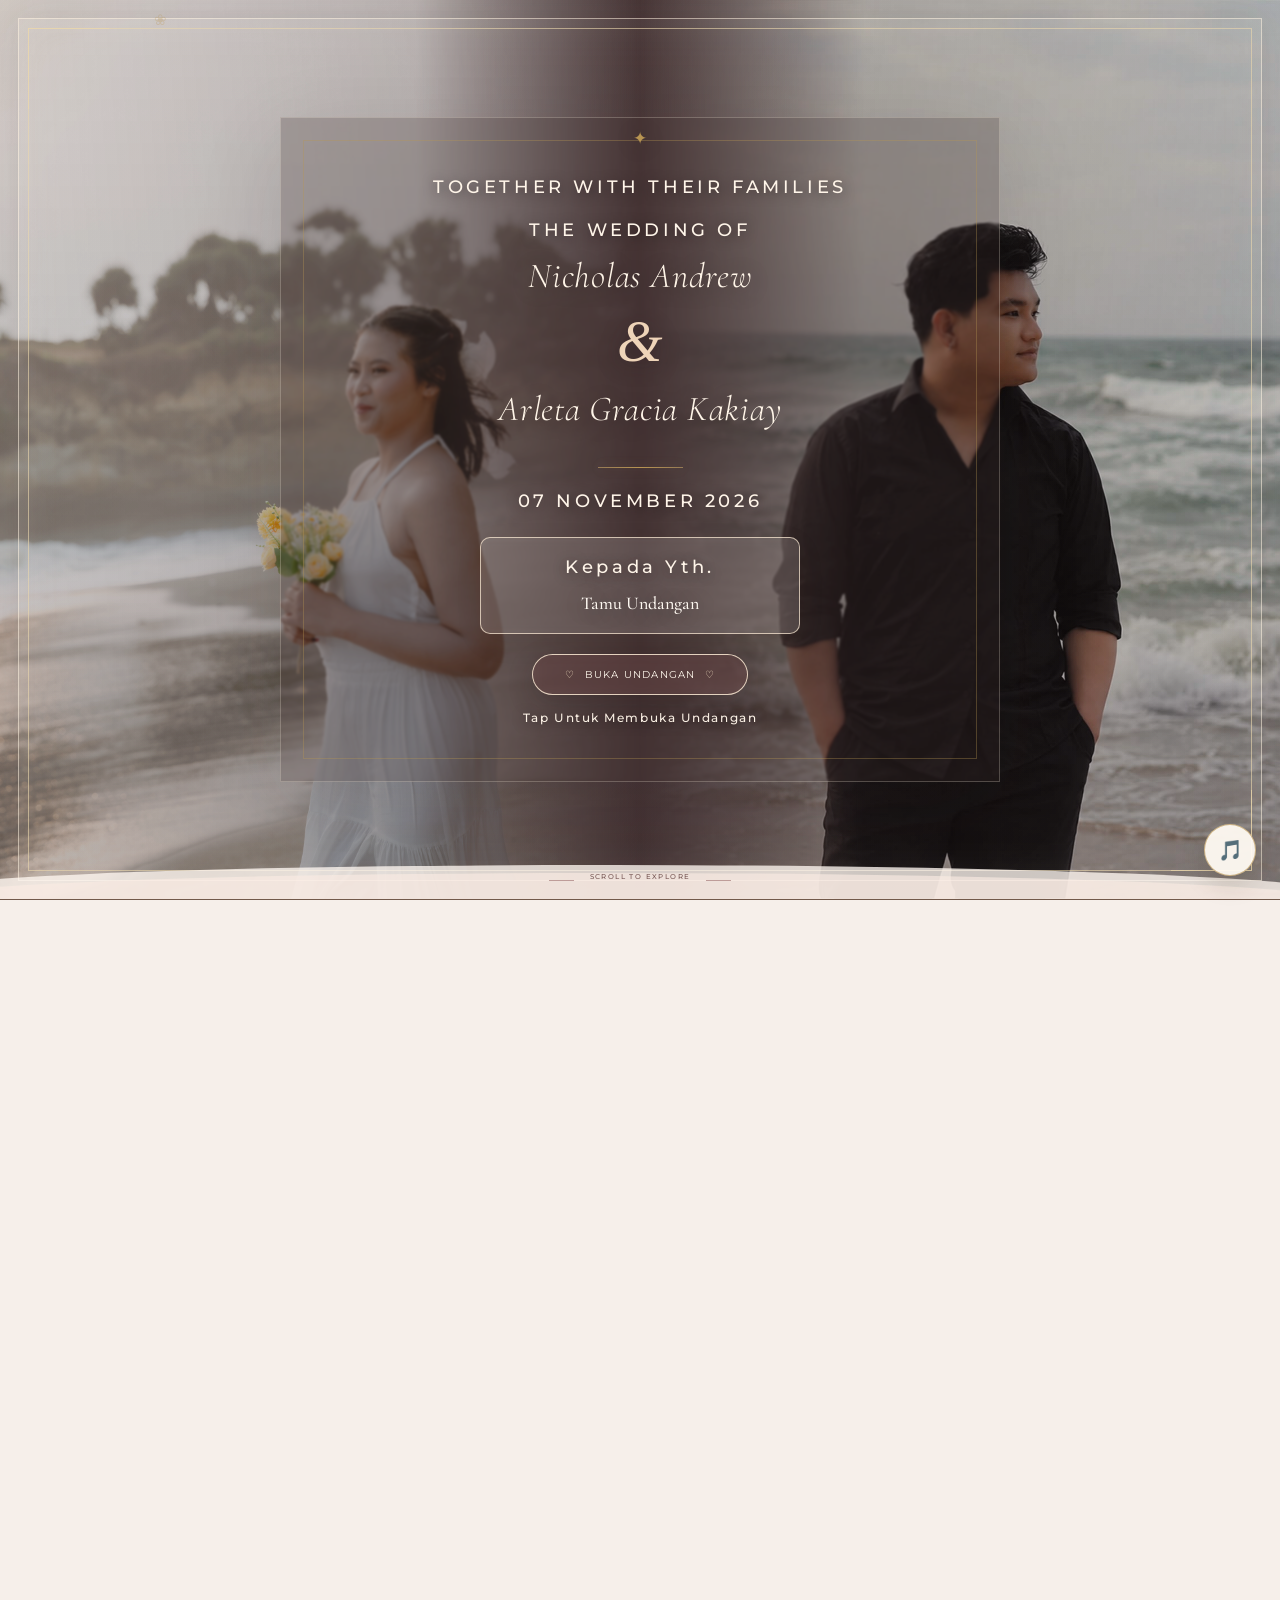
==== index.html @ da1cd1b3 "Extend mobile cover card and refresh cover assets" ====
<!DOCTYPE html>
<html lang="id">

<head>
    <meta charset="UTF-8">
    <meta name="viewport" content="width=device-width, initial-scale=1.0">

    <title>Andrew & Arletta | Wedding Invitation</title>

    <link rel="preconnect" href="https://fonts.googleapis.com">
    <link rel="preconnect" href="https://fonts.gstatic.com" crossorigin>

    <link
        href="https://fonts.googleapis.com/css2?family=Cormorant+Garamond:ital,wght@0,400;0,500;0,600;1,400;1,500&family=Montserrat:wght@400;500;600&display=swap"
        rel="stylesheet"
    >

    <link rel="stylesheet" href="style.css?v=cover-fix-20261021">
</head>

<body class="scroll-locked">

    <!-- ==================================================
     🌸 GLOBAL FALLING PETALS
================================================== -->

<div class="petal-layer" aria-hidden="true">

    <span class="falling-petal petal-1">❀</span>
    <span class="falling-petal petal-2">✿</span>
    <span class="falling-petal petal-3">❀</span>
    <span class="falling-petal petal-4">✿</span>
    <span class="falling-petal petal-5">❀</span>
    <span class="falling-petal petal-6">✿</span>
    <span class="falling-petal petal-7">❀</span>
    <span class="falling-petal petal-8">✿</span>

</div>

<!-- ==================================================
     BACKGROUND MUSIC
================================================== -->

<audio
    id="backgroundMusic"
    loop
    preload="auto"
>
    <source
        src="assets/music/Christina Perri - A Thousand Years (PianoCello Cover).mp3"
        type="audio/mpeg"
    >
</audio>

<button
    id="musicButton"
    class="music-button"
    type="button"
    onclick="toggleMusic()"
>
    🎵
</button>


<!-- ==================================================
     COVER / OPENING
================================================== -->

<section class="cover" id="cover">

       <img
        src="assets/images/foto3.jpeg?v=cover-fix-20261021"
        class="cover-photo cover-photo-groom"
        alt=""
    >
    <img
        src="assets/images/foto2.jpeg"
        class="cover-photo cover-photo-bride"
        alt=""
    >

    <div class="cover-glow glow-1"></div>
    <div class="cover-glow glow-2"></div>

    <div class="floating-flower flower-1">✿</div>
    <div class="floating-flower flower-2">❀</div>
    <div class="floating-flower flower-3">✿</div>
    <div class="floating-flower flower-4">❀</div>
    <div class="floating-flower flower-5">✿</div>
    <div class="floating-flower flower-6">❀</div>

    <div class="petal petal-1">❀</div>
    <div class="petal petal-2">✿</div>
    <div class="petal petal-3">❀</div>
    <div class="petal petal-4">✿</div>
    <div class="petal petal-5">❀</div>
    <div class="petal petal-6">✿</div>

    <div class="gold-frame"></div>

    <div class="cover-content">

        <p class="cover-opening">
            TOGETHER WITH THEIR FAMILIES
        </p>

        <p class="small-title">
            THE WEDDING OF
        </p>

        <h1 class="cover-names">
            <span>Nicholas Andrew</span>
            <span class="ampersand">&</span>
            <span>Arleta Gracia Kakiay</span>
        </h1>

        <div class="gold-line"></div>

        <p class="cover-date">
            07 NOVEMBER 2026
        </p>

        <div class="cover-flower">
            ❀
        </div>

        <div class="guest-box">

            <p class="guest-label">
                Kepada Yth.
            </p>

            <p
                class="guest-name"
                id="guestName"
            >
                Tamu Undangan
            </p>

        </div>

        <button
            id="openInvitationButton"
            class="open-button"
            type="button"
            onclick="openInvitation()"
        >
            <span>♡</span>
            BUKA UNDANGAN
            <span>♡</span>
        </button>

        <p class="cover-hint">
            Tap untuk membuka undangan
        </p>

    </div>

    <div class="cover-bottom">
        <span></span>
        <small>SCROLL TO EXPLORE</small>
        <span></span>
    </div>

</section>


<!-- ==================================================
     BRIDE & GROOM
================================================== -->
<!-- ==================================================
     🌸 FLORAL DECORATION — PAGE 2
================================================== -->
<section
    class="couple-section floral-background-page"
    id="couple"
>

    <!-- BACKGROUND FLORAL YANG SAMA DENGAN COVER -->
   <img
    src="assets/flowers/botanical-frame.png"
    class="page-botanical-frame"
    alt=""
>

    <!-- ISI HALAMAN 2 -->
    <div class="couple-container">

        <!-- isi halaman 2 kamu tetap di sini -->

 <div class="couple-container">

        <p class="section-label">
            THE WEDDING
        </p>

        <h2 class="section-title">
            Andrew <span>&</span> Arletta
        </h2>

        <p class="section-description">
            Colossians 3:14 (NLT) 
            "Above all, clothe yourselves with love, which binds us all together in perfect harmony."
        </p>

        </div>

        <!-- GROOM -->

        <div class="couple-card couple-card-groom">

            <div class="photo-frame">

                <img
                    src="assets/images/foto3.jpeg"
                    alt="Andrew"
                >

            </div>

            <p class="couple-role">
                THE GROOM
            </p>

            <h3>
                Nicholas Andrew
            </h3>

            <p class="parents">
                Putra dari<br>
                Bpk. Suryanta &<br>
                Ibu. Linda Tanuwijaya
            </p>

            <!-- ANDREW -->
<a
    href="https://instagram.com/nicholasandrew12"
    target="_blank"
    rel="noopener noreferrer"
    class="instagram-name"
>
    @nicholasandrew12
</a>           

        </div>


        <div class="couple-divider">
            <span>♡</span>
        </div>


        <!-- BRIDE -->

        <div class="couple-card couple-card-groom">

            <div class="photo-frame">

                <img
                    src="assets/images/foto2.jpeg"
                    alt="Arletta"
                >

            </div>

            <p class="couple-role">
                THE BRIDE
            </p>

            <h3>
                Arletta Gracia.K
            </h3>

            <p class="parents">
                Putri dari<br>
                Bpk. Alfred Delvis Kakiay (Alm) &<br>
                Ibu. Debora Tri rumanti
            </p>

            <!-- ARLETTA -->
<a
    href="https://instagram.com/04.112"
    target="_blank"
    rel="noopener noreferrer"
    class="instagram-name"
>
    @04.122
</a>

        </div>


        <div class="love-quote">

            <p>
                "Two hearts, one journey,
                one beautiful forever."
            </p>

        </div>

    </div>

</section>


<!-- ==================================================
     SAVE THE DATE
================================================== -->

<section
    class="save-date"
    id="save-date"
>

<img
    src="assets/flowers/botanical-frame.png"
    class="page3-botanical-frame"
    alt=""
>

    <div class="save-date-container">

        <p class="section-label">
            SAVE THE DATE
        </p>

        <h2>
            Our Special Day
        </h2>

        <p class="save-date-text">
            We invite you to celebrate
            our love and happiness with us.
        </p>

        <div class="wedding-date">

            <span class="date-day">
                07
            </span>

            <span class="date-month">
                NOVEMBER
            </span>

            <span class="date-year">
                2026
            </span>

        </div>


        <!-- COUNTDOWN -->

        <div class="countdown">

            <div class="countdown-box">
                <span id="days">00</span>
                <small>DAYS</small>
            </div>

            <div class="countdown-box">
                <span id="hours">00</span>
                <small>HOURS</small>
            </div>

            <div class="countdown-box">
                <span id="minutes">00</span>
                <small>MINUTES</small>
            </div>

            <div class="countdown-box">
                <span id="seconds">00</span>
                <small>SECONDS</small>
            </div>

        </div>

        <div class="save-date-decoration">
            ✦
        </div>

    </div>

</section>


<!-- ==================================================
     WEDDING EVENT
================================================== -->

<section
    class="event-section"
    id="event"
>

<img
    src="assets/flowers/botanical-frame.png"
    class="page4-botanical-frame"
    alt=""
>

    <div class="event-container">

        <p class="section-label">
            WEDDING EVENT
        </p>

        <h2 class="section-title">
            Join Us
        </h2>

        <p class="event-description">
            Dengan penuh sukacita, kami mengundang
            Anda untuk hadir dan merayakan
            hari bahagia kami.
        </p>


        <!-- PEMBERKATAN -->

        <div class="event-card">

            <div class="event-icon">
                ♡
            </div>

            <p class="event-type">
                HOLY MATRIMONY
            </p>

            <h3>
                Pemberkatan
            </h3>

            <div class="event-line"></div>

            <p class="event-date">
                Sabtu, 07 November 2026
            </p>

            <p class="event-time">
                15.00 WIB
            </p>

            <p class="event-place">
                <strong>
                    [Graha Adhya Wicaksana]
                </strong>
                     <br>
                Jl. Jati Raya Tim. No.1 2, RT.6/RW.1, Pd. Labu, Kec. Cilandak, Kota Jakarta Selatan, Daerah Khusus Ibukota Jakarta 12450
            </br>
            </p>

            <a
                href="https://maps.app.goo.gl/Jn93t9CjWUQgMUGN8"
                target="_blank"
                rel="noopener noreferrer"
                class="maps-button"
            >
                📍 LIHAT LOKASI
            </a>

        </div>


        <div class="event-divider">
            <span>✦</span>
        </div>


        <!-- RESEPSI -->

        <div class="event-card">

            <div class="event-icon">
                ♡
            </div>

            <p class="event-type">
                WEDDING RECEPTION
            </p>

            <h3>
                Resepsi
            </h3>

            <div class="event-line"></div>

            <p class="event-date">
                Sabtu, 07 November 2026
            </p>

            <p class="event-time">
                19.00 WIB
            </p>

            <p class="event-place">
                <strong>
                     [Graha Adhya Wicaksana]
                </strong>
                <br>
                Jl. Jati Raya Tim. No.1 2, RT.6/RW.1, Pd. Labu, Kec. Cilandak, Kota Jakarta Selatan, Daerah Khusus Ibukota Jakarta 12450
            </p>

            <a
                href="https://maps.app.goo.gl/Jn93t9CjWUQgMUGN8"
                target="_blank"
                rel="noopener noreferrer"
                class="maps-button"
            >
                📍 LIHAT LOKASI
            </a>

        </div>


        <div class="event-note">

            <p>
                Mohon hadir tepat waktu
                dan menjadi bagian dari
                sukacita kami.
            </p>

        </div>

    </div>

</section>


<!-- ==================================================
     GALLERY
================================================== -->

<section
    class="gallery-section"
    id="gallery"
>

<img
    src="assets/flowers/botanical-frame.png"
    class="page5-botanical-frame"
    alt=""
>

    <div class="gallery-container">

        <p class="section-label">
            OUR GALLERY
        </p>

        <h2 class="section-title">
            Our Moments
        </h2>

        <p class="gallery-description">
            A collection of moments and memories
            that we will cherish forever.
        </p>


        <div class="gallery-grid">

            <div class="gallery-item gallery-large">

                <img
                    src="assets/images/foto1.jpeg"
                    alt="Foto Andrew dan Arletta 1"
                    onclick="openGallery(this)"
                >

            </div>


            <div class="gallery-item">

                <img
                    src="assets/images/foto2.jpeg"
                    alt="Foto Andrew dan Arletta 2"
                    onclick="openGallery(this)"
                >

            </div>


            <div class="gallery-item">

                <img
                    src="assets/images/foto3.jpeg"
                    alt="Foto Andrew dan Arletta 3"
                    onclick="openGallery(this)"
                >

            </div>


            <div class="gallery-item gallery-large">

                <img
                    src="assets/images/foto4.jpeg"
                    alt="Foto Andrew dan Arletta 4"
                    onclick="openGallery(this)"
                >

            </div>


            <div class="gallery-item">

                <img
                    src="assets/images/foto5.jpeg"
                    alt="Foto Andrew dan Arletta 5"
                    onclick="openGallery(this)"
                >

            </div>


            <div class="gallery-item">

                <img
                    src="assets/images/foto6.jpeg"
                    alt="Foto Andrew dan Arletta 6"
                    onclick="openGallery(this)"
                >

            </div>

        </div>

    </div>


    <!-- LIGHTBOX -->

    <div
        class="gallery-lightbox"
        id="galleryLightbox"
        onclick="closeGallery()"
    >

        <button
            class="close-gallery"
            type="button"
            onclick="event.stopPropagation(); closeGallery()"
            aria-label="Tutup foto"
        >
            ×
        </button>

        <img
            id="galleryImage"
            src=""
            alt="Wedding Gallery"
        >

    </div>

</section>


<!-- ==================================================
     RSVP
================================================== -->

<section
    class="rsvp-section"
    id="rsvp"
>

<img
    src="assets/flowers/botanical-frame.png"
    class="page7-botanical-frame"
    alt=""
>

    <div class="rsvp-container">

        <p class="section-label">
            RSVP
        </p>

        <h2 class="section-title">
            Will You Join Us?
        </h2>

        <p class="rsvp-description">
            Kehadiran dan doa restu Anda merupakan
            kebahagiaan bagi kami.
        </p>


        <form id="rsvpForm">

            <div class="form-group">

                <label for="guestNameRsvp">
                    NAMA TAMU
                </label>

                <input
                    type="text"
                    id="guestNameRsvp"
                    placeholder="Masukkan nama Anda"
                    required
                >

            </div>


            <div class="form-group">

                <label for="guestPhone">
                    NOMOR WHATSAPP
                </label>

                <input
                    type="tel"
                    id="guestPhone"
                    placeholder="08xxxxxxxxxx"
                    required
                >

            </div>


            <div class="form-group">

                <label>
                    KONFIRMASI KEHADIRAN
                </label>

                <div class="attendance-options">

                    <label class="attendance-option">

                        <input
                            type="radio"
                            name="attendance"
                            value="Hadir"
                            required
                        >

                        <span>
                            ✓ Ya, saya akan hadir
                        </span>

                    </label>


                    <label class="attendance-option">

                        <input
                            type="radio"
                            name="attendance"
                            value="Tidak Hadir"
                        >

                        <span>
                            × Maaf, saya tidak dapat hadir
                        </span>

                    </label>

                </div>

            </div>


            <div
                class="form-group"
                id="guestCountGroup"
            >

                <label for="guestCount">
                    JUMLAH TAMU
                </label>

                <select id="guestCount">

                    <option value="1">
                        1 Orang
                    </option>

                    <option value="2">
                        2 Orang
                    </option>

                    <option value="3">
                        3 Orang
                    </option>

                    <option value="4">
                        4 Orang
                    </option>

                    <option value="5">5 Orang</option>
                    <option value="6">6 Orang</option>
                    <option value="7">7 Orang</option>
                    <option value="8">8 Orang</option>
                    <option value="9">9 Orang</option>
                    <option value="10">10 Orang</option>
                    <option value="11">11 Orang</option>
                    <option value="12">12 Orang</option>
                    <option value="13">13 Orang</option>
                    <option value="14">14 Orang</option>
                    <option value="15">15 Orang</option>
                    <option value="16">16 Orang</option>
                    <option value="17">17 Orang</option>
                    <option value="18">18 Orang</option>
                    <option value="19">19 Orang</option>
                    <option value="20">20 Orang</option>

                </select>

            </div>


            <button
                type="submit"
                class="rsvp-button"
            >
                KONFIRMASI KEHADIRAN
            </button>

        </form>


        <!-- RSVP SUCCESS -->

        <div
            class="rsvp-success"
            id="rsvpSuccess"
        >

            <div class="success-heart">
                ♡
            </div>

            <h3>
                Terima Kasih
            </h3>

            <p>
                Konfirmasi kehadiran Anda
                telah diterima.
            </p>

            <p
                class="success-name"
                id="successName"
            ></p>


            <!-- QR CODE -->

            <div
                class="qr-area"
                id="qrArea"
            >

                <p class="qr-title">
                    YOUR RSVP QR CODE
                </p>

                <p class="guest-id">
                    GUEST ID:
                    <strong id="guestId">
                        -
                    </strong>
                </p>


                <div class="qr-wrapper">

                    <div id="qrcode"></div>

                </div>


                <button
                    type="button"
                    id="downloadQrButton"
                    onclick="downloadQRCode()"
                >
                    ↓ DOWNLOAD QR CODE
                </button>

                <p class="qr-info">
                    Tunjukkan QR Code ini saat
                    melakukan check-in di hari
                    pernikahan.
                </p>

            </div>

        </div>

    </div>

</section>

<!-- ==================================================
     💝 WEDDING GIFT
================================================== -->

<section
    class="gift-section"
    id="gift"
>

    <img
        src="assets/flowers/botanical-frame.png"
        class="page-gift-botanical-frame"
        alt=""
    >

    <div class="gift-container">

        <p class="section-label">
            WEDDING GIFT
        </p>

        <h2 class="section-title">
            A Little Gift
        </h2>

        <p class="gift-description">
            Kehadiran dan doa restu Anda merupakan
            hadiah terindah bagi kami.
            Namun, apabila Anda ingin memberikan tanda
            kasih, dapat melalui rekening berikut.
        </p>


        <!-- REKENING ARLETA -->

        <div class="bank-card">

            <div class="bank-icon">
                ♡
            </div>

            <p class="bank-label">
                BANK ACCOUNT
            </p>

            <h3>
                BCA
            </h3>

            <p class="account-name">
                Arleta Gracia Kakiay
            </p>

            <p
                class="account-number"
                id="accountNumber2"
            >
                7006780503
            </p>

            <button
                type="button"
                class="copy-account-button"
                onclick="copyAccountNumber('accountNumber2', this)"
            >
                SALIN NO. REKENING
            </button>

        </div>


        <!-- REKENING NICHOLAS ANDREW -->

        <div class="bank-card">

            <div class="bank-icon">
                ♡
            </div>

            <p class="bank-label">
                BANK ACCOUNT
            </p>

            <h3>
                BCA
            </h3>

            <p class="account-name">
                Nicholas Andrew
            </p>

            <p
                class="account-number"
                id="accountNumberNicholas"
            >
                8801628770
            </p>

            <button
                type="button"
                class="copy-account-button"
                onclick="copyAccountNumber('accountNumberNicholas', this)"
            >
                SALIN NO. REKENING
            </button>

        </div>

        <div class="gift-thank-you">

            <span>✦</span>

            <p>
                Thank you for your love,
                prayers, and generosity.
            </p>

            <span>✦</span>

        </div>

    </div>

</section>

<!-- ==================================================
     WEDDING WISHES
================================================== -->

<section
    class="wishes-section"
    id="wishes"
>

<img
    src="assets/flowers/botanical-frame.png"
    class="page8-botanical-frame"
    alt=""
>

    <div class="wishes-container">

        <p class="section-label">
            WEDDING WISHES
        </p>

        <h2 class="section-title">
            Ucapan & Doa
        </h2>

        <p class="wishes-description">
            Berikan ucapan dan doa terbaik
            untuk perjalanan cinta kami.
        </p>


        <!-- FORM UCAPAN -->

        <div class="wishes-form">

            <div class="form-group">

                <label for="wishName">
                    NAMA
                </label>

                <input
                    type="text"
                    id="wishName"
                    placeholder="Nama Anda"
                >

            </div>


            <div class="form-group">

                <label for="wishMessage">
                    UCAPAN & DOA
                </label>

                <textarea
                    id="wishMessage"
                    rows="4"
                    placeholder="Tuliskan ucapan dan doa untuk kami..."
                ></textarea>

            </div>


            <button
                type="button"
                class="wish-button"
                onclick="sendWish()"
            >
                KIRIM UCAPAN ♡
            </button>

        </div>


        <!-- DAFTAR UCAPAN -->

        <div
            class="wishes-list"
            id="wishesList"
        >

            <div class="wish-card">

                <div class="wish-heart">
                    ♡
                </div>

                <h3>
                    Wedding Wishes
                </h3>

                <p>
                    Doa dan ucapan dari keluarga
                    dan sahabat akan tampil di sini.
                </p>

            </div>

        </div>

    </div>

</section>

<!-- ==================================================
     📸 FINAL CLOSING — ANDREW & ARLETTA
================================================== -->

<section
    class="closing-section"
    id="closing"
>

    <!-- FOTO PENUTUP -->
    <div class="closing-photo">

        <img
            src="assets/images/foto1.jpeg"
            alt="Andrew & Arletta"
        >

    </div>


    <!-- OVERLAY -->
    <div class="closing-overlay"></div>


    <!-- BOTANICAL FRAME -->
    <img
        src="assets/flowers/botanical-frame.png"
        class="closing-botanical-frame"
        alt=""
    >


    <!-- KONTEN PENUTUP -->
    <div class="closing-content">

        <p class="closing-small">
            THANK YOU FOR BEING PART
            OF OUR STORY
        </p>


        <div class="closing-line"></div>


        <h2 class="closing-names">
            Andrew
            <span>&amp;</span>
            Arletta
        </h2>


        <p class="closing-date">
            07 NOVEMBER 2026
        </p>


        <div class="closing-flower">
            ❀
        </div>


        <p class="closing-message">
            With love, gratitude,
            and endless happiness.
        </p>

    </div>

</section>

<!-- ==================================================
     JAVASCRIPT LIBRARIES
================================================== -->

<script
    src="https://cdnjs.cloudflare.com/ajax/libs/qrcodejs/1.0.0/qrcode.min.js"
></script>

<script src="script.js"></script>

</body>

</html>
---- style.css ----
/* ============================= */
/* RESET */
/* ============================= */

* {
    margin: 0;
    padding: 0;
    box-sizing: border-box;
}


/* ============================= */
/* BODY */
/* ============================= */

body {
    font-family: 'Montserrat', sans-serif;
    background-color: #f7f1e7;
    color: #4b3b2b;
}

/* Halaman pembuka: kunci scroll sampai undangan dibuka. */
html:has(body.scroll-locked),
body.scroll-locked {
    overflow: hidden;
    height: 100%;
}


/* ============================= */
/* COVER */
/* ============================= */

.cover {
    min-height: 100vh;
    width: 100%;

    display: flex;
    justify-content: center;
    align-items: center;

    position: relative;
    overflow: hidden;

    background:
        radial-gradient(
            circle at center,
            #fffaf2 0%,
            #f7f0e5 55%,
            #eadfce 100%
        );
}


/* ============================= */
/* COVER CONTENT */
/* ============================= */

.cover-content {
    text-align: center;

    position: relative;
    z-index: 2;

    padding: 30px;
}


/* ============================= */
/* SMALL TITLE */
/* ============================= */

.small-title {
    font-family: 'Montserrat', sans-serif;

    font-size: 12px;

    letter-spacing: 5px;

    color: #a8864b;

    margin-bottom: 25px;
}


/* ============================= */
/* NAMA MEMPELAI */
/* ============================= */

.cover h1 {
    font-family: 'Cormorant Garamond', serif;

    font-size: clamp(55px, 12vw, 100px);

    font-weight: 400;

    line-height: 0.85;

    color: #9b773b;

    text-transform: uppercase;
}


/* ============================= */
/* SIMBOL & */
/* ============================= */

.cover h1 span {
    display: block;

    font-size: 45px;

    font-weight: 300;

    margin: 15px 0;

    color: #b89452;
}


/* ============================= */
/* GOLD LINE */
/* ============================= */

.gold-line {
    width: 100px;
    height: 1px;

    background-color: #b89452;

    margin: 30px auto;
}


/* ============================= */
/* DATE */
/* ============================= */

.date {
    font-size: 12px;

    letter-spacing: 4px;

    color: #765f43;

    margin-bottom: 40px;
}


/* ============================= */
/* GUEST BOX */
/* ============================= */

.guest-box {
    margin-bottom: 30px;
}


.guest-label {
    font-size: 11px;

    letter-spacing: 2px;

    color: #8c7963;

    margin-bottom: 8px;
}


.guest-name {
    font-family: 'Cormorant Garamond', serif;

    font-size: 25px;

    color: #604a32;
}


/* ============================= */
/* BUTTON */
/* ============================= */

.open-button {
    border: 1px solid #b89452;

    background-color: transparent;

    color: #8f6e38;

    padding: 14px 28px;

    font-family: 'Montserrat', sans-serif;

    font-size: 11px;

    letter-spacing: 2px;

    cursor: pointer;

    transition: all 0.3s ease;
}


.open-button:hover {
    background-color: #b89452;

    color: white;

    transform: translateY(-2px);
}


/* ============================= */
/* FLOWER DECORATION */
/* ============================= */

.flower {
    position: absolute;

    font-size: 180px;

    color: #b89452;

    opacity: 0.12;

    font-family: serif;

    z-index: 1;
}


/* BUNGA KIRI ATAS */

.flower-top-left {
    top: -50px;
    left: -50px;

    transform: rotate(-20deg);
}


/* BUNGA KANAN BAWAH */

.flower-bottom-right {
    bottom: -50px;
    right: -50px;

    transform: rotate(25deg);
}


/* ============================= */
/* WELCOME SECTION */
/* ============================= */

.welcome {
    min-height: 100vh;

    display: flex;

    flex-direction: column;

    justify-content: center;

    align-items: center;

    text-align: center;

    padding: 40px;

    background-color: #fffaf3;
}


.welcome-small {
    font-size: 11px;

    letter-spacing: 4px;

    color: #a8864b;

    margin-bottom: 20px;
}


.welcome h2 {
    font-family: 'Cormorant Garamond', serif;

    font-size: 55px;

    font-weight: 400;

    color: #8f6e38;

    margin-bottom: 20px;
}


.welcome p:last-child {
    max-width: 500px;

    line-height: 1.8;

    font-size: 14px;

    color: #6f6254;
}


/* ============================= */
/* RESPONSIVE HP */
/* ============================= */

@media (max-width: 600px) {

    .cover h1 {
        font-size: 58px;
    }

    .cover h1 span {
        font-size: 35px;
    }

    .flower {
        font-size: 120px;
    }

    .date {
        font-size: 10px;

        letter-spacing: 3px;
    }

}

/* ================================= */
/* COUPLE SECTION */
/* ================================= */

.couple-section {
    min-height: 100vh;

    background:
        radial-gradient(
            circle at top,
            #fffaf3 0%,
            #f8f0e5 55%,
            #eee2d0 100%
        );

    padding: 100px 25px;

    text-align: center;

    position: relative;

    overflow: hidden;
}


/* CONTAINER */

.couple-container {
    max-width: 650px;

    margin: auto;

    position: relative;

    z-index: 2;
}


/* LABEL */

.section-label {

    font-size: 16px;

    letter-spacing: 4px;

    color: #c9a24d;

}


/* TITLE */

.section-title {

    font-family:
        "Cormorant Garamond",
        serif;

    font-size: 48px;

    font-weight: 500;

    color: #c9a24d;

    line-height: 1.1;

    letter-spacing: 1px;

}


.section-title span {

    color: #c9a24d;

}

@media (max-width: 768px) {

    .section-label {

        font-size: 14px;

        letter-spacing: 3px;

    }

    .section-title {

        font-size: 40px;

    }

}

/* DESCRIPTION */

.section-description {
    max-width: 480px;

    margin: 0 auto 60px;

    font-size: 13px;

    line-height: 1.9;

    color: #766a5d;
}


/* ================================= */
/* COUPLE CARD */
/* ================================= */

.couple-card {
    margin: 30px auto;

    max-width: 400px;
}


/* ================================= */
/* PHOTO FRAME */
/* ================================= */

.photo-frame {
    width: 220px;

    height: 280px;

    margin: 0 auto 25px;

    padding: 8px;

    border: 1px solid #b89452;

    background: #fffaf3;

    box-shadow:
        0 10px 30px rgba(90, 70, 40, 0.12);

    transform: rotate(-2deg);
}


/* FOTO SEMENTARA */

.photo-placeholder {
    width: 100%;

    height: 100%;

    display: flex;

    justify-content: center;

    align-items: center;

    background:
        linear-gradient(
            135deg,
            #eee2d0,
            #fffaf3
        );

    font-family: 'Cormorant Garamond', serif;

    font-size: 80px;

    color: #b89452;
}


/* ================================= */
/* ROLE */
/* ================================= */

.couple-role {
    font-size: 10px;

    letter-spacing: 4px;

    color: #a8864b;

    margin-bottom: 10px;
}


/* ================================= */
/* NAMA */
/* ================================= */

.couple-card h3 {
    font-family: 'Cormorant Garamond', serif;

    font-size: 42px;

    font-weight: 500;

    color: #604a32;

    margin-bottom: 12px;
}


/* ================================= */
/* ORANG TUA */
/* ================================= */

.parents {
    font-size: 12px;

    line-height: 1.8;

    color: #75685a;

    margin-bottom: 15px;
}


/* ================================= */
/* INSTAGRAM */
/* ================================= */

.instagram {
    color: #9b773b;

    text-decoration: none;

    font-size: 11px;

    letter-spacing: 1px;

    border-bottom: 1px solid #b89452;

    padding-bottom: 3px;
}


/* ================================= */
/* DIVIDER */
/* ================================= */

.couple-divider {
    margin: 45px auto;

    display: flex;

    justify-content: center;

    align-items: center;
}


.couple-divider::before,
.couple-divider::after {

    content: "";

    width: 80px;

    height: 1px;

    background-color: #c5a873;

    opacity: 0.6;
}


.couple-divider span {

    margin: 0 20px;

    color: #b89452;

    font-size: 25px;
}


/* ================================= */
/* QUOTE */
/* ================================= */

.love-quote {

    margin-top: 70px;

    padding: 30px 20px;

    border-top: 1px solid rgba(184, 148, 82, 0.3);

    border-bottom: 1px solid rgba(184, 148, 82, 0.3);
}


.love-quote p {

    font-family: 'Cormorant Garamond', serif;

    font-size: 22px;

    font-style: italic;

    line-height: 1.6;

    color: #806a4d;
}

/* ================================= */
/* SAVE THE DATE */
/* ================================= */

.save-date {

    min-height: 100vh;

    display: flex;

    justify-content: center;

    align-items: center;

    text-align: center;

    padding: 100px 25px;

    background:
        linear-gradient(
            180deg,
            #fffaf3 0%,
            #f5ecdf 100%
        );

    position: relative;

    overflow: hidden;
}


/* CONTAINER */

.save-date-container {

    max-width: 700px;

    width: 100%;

    position: relative;

    z-index: 2;
}


/* TITLE */

.save-date h2 {

    font-family: 'Cormorant Garamond', serif;

    font-size: 55px;

    font-weight: 400;

    color: #8f6e38;

    margin-bottom: 20px;
}


/* DESCRIPTION */

.save-date-text {

    max-width: 450px;

    margin: 0 auto 45px;

    font-size: 13px;

    line-height: 1.8;

    color: #75685a;
}


/* ================================= */
/* WEDDING DATE */
/* ================================= */

.wedding-date {

    display: flex;

    flex-direction: column;

    align-items: center;

    margin-bottom: 50px;
}


.date-day {

    font-family: 'Cormorant Garamond', serif;

    font-size: 85px;

    line-height: 0.9;

    color: #9b773b;

    font-weight: 400;
}


.date-month {

    font-size: 13px;

    letter-spacing: 6px;

    color: #806a4d;

    margin-top: 15px;
}


.date-year {

    font-family: 'Cormorant Garamond', serif;

    font-size: 25px;

    color: #a8864b;

    margin-top: 5px;
}


/* ================================= */
/* COUNTDOWN */
/* ================================= */

.countdown {

    display: flex;

    justify-content: center;

    align-items: center;

    gap: 15px;

    flex-wrap: wrap;
}


/* BOX */

.countdown-box {

    width: 105px;

    min-height: 105px;

    display: flex;

    flex-direction: column;

    justify-content: center;

    align-items: center;

    border: 1px solid rgba(184, 148, 82, 0.5);

    background: rgba(255, 250, 243, 0.7);

    box-shadow:
        0 8px 25px rgba(90, 70, 40, 0.08);
}


/* ANGKA */

.countdown-box span {

    font-family: 'Cormorant Garamond', serif;

    font-size: 40px;

    color: #8f6e38;

    line-height: 1;
}


/* LABEL */

.countdown-box small {

    font-size: 8px;

    letter-spacing: 2px;

    color: #8c7963;

    margin-top: 10px;
}


/* ================================= */
/* DECORATION */
/* ================================= */

.save-date-decoration {

    font-size: 25px;

    color: #b89452;

    margin-top: 50px;

    opacity: 0.8;
}


/* ================================= */
/* MOBILE */
/* ================================= */

@media (max-width: 600px) {

    .save-date h2 {

        font-size: 45px;

    }


    .date-day {

        font-size: 75px;

    }


    .countdown {

        gap: 8px;

    }


    .countdown-box {

        width: 78px;

        min-height: 90px;

    }


    .countdown-box span {

        font-size: 32px;

    }


    .countdown-box small {

        font-size: 7px;

        letter-spacing: 1px;

    }

}

/* ================================= */
/* WEDDING EVENT */
/* ================================= */

.event-section {

    min-height: 100vh;

    padding: 100px 25px;

    background-color: #fffaf3;

    text-align: center;

    position: relative;

    overflow: hidden;
}


/* CONTAINER */

.event-container {

    max-width: 650px;

    margin: 0 auto;

    position: relative;

    z-index: 2;
}


/* DESCRIPTION */

.event-description {

    max-width: 450px;

    margin: 0 auto 55px;

    font-size: 13px;

    line-height: 1.9;

    color: #75685a;
}


/* ================================= */
/* EVENT CARD */
/* ================================= */

.event-card {

    max-width: 470px;

    margin: 0 auto;

    padding: 45px 30px;

    background:
        linear-gradient(
            145deg,
            #fffdf8,
            #f6ecde
        );

    border: 1px solid rgba(184, 148, 82, 0.45);

    box-shadow:
        0 15px 40px rgba(80, 60, 35, 0.08);

    position: relative;
}


/* ================================= */
/* ICON */
/* ================================= */

.event-icon {

    width: 50px;

    height: 50px;

    margin: 0 auto 20px;

    display: flex;

    justify-content: center;

    align-items: center;

    border: 1px solid #b89452;

    border-radius: 50%;

    color: #b89452;

    font-size: 23px;
}


/* ================================= */
/* EVENT TYPE */
/* ================================= */

.event-type {

    font-size: 9px;

    letter-spacing: 4px;

    color: #a8864b;

    margin-bottom: 10px;
}


/* ================================= */
/* EVENT TITLE */
/* ================================= */

.event-card h3 {

    font-family: 'Cormorant Garamond', serif;

    font-size: 45px;

    font-weight: 400;

    color: #604a32;

    margin-bottom: 15px;
}


/* ================================= */
/* GOLD LINE */
/* ================================= */

.event-line {

    width: 70px;

    height: 1px;

    margin: 0 auto 25px;

    background-color: #b89452;
}


/* ================================= */
/* DATE */
/* ================================= */

.event-date {

    font-family: 'Cormorant Garamond', serif;

    font-size: 20px;

    color: #806a4d;

    margin-bottom: 5px;
}


/* ================================= */
/* TIME */
/* ================================= */

.event-time {

    font-size: 12px;

    letter-spacing: 3px;

    color: #9b773b;

    margin-bottom: 25px;
}


/* ================================= */
/* LOCATION */
/* ================================= */

.event-place {

    font-size: 12px;

    line-height: 1.8;

    color: #75685a;

    margin-bottom: 30px;
}


.event-place strong {

    font-family: 'Cormorant Garamond', serif;

    font-size: 20px;

    font-weight: 500;

    color: #604a32;
}


/* ================================= */
/* GOOGLE MAPS BUTTON */
/* ================================= */

.maps-button {

    display: inline-block;

    padding: 13px 24px;

    border: 1px solid #b89452;

    color: #8f6e38;

    text-decoration: none;

    font-size: 9px;

    letter-spacing: 2px;

    transition: all 0.3s ease;
}


.maps-button:hover {

    background-color: #b89452;

    color: white;

    transform: translateY(-2px);
}


/* ================================= */
/* EVENT DIVIDER */
/* ================================= */

.event-divider {

    display: flex;

    justify-content: center;

    align-items: center;

    margin: 45px 0;
}


.event-divider::before,
.event-divider::after {

    content: "";

    width: 80px;

    height: 1px;

    background-color: #c5a873;

    opacity: 0.5;
}


.event-divider span {

    margin: 0 20px;

    color: #b89452;

    font-size: 16px;
}


/* ================================= */
/* NOTE */
/* ================================= */

.event-note {

    margin-top: 55px;

    padding: 25px;

    border-top: 1px solid rgba(184, 148, 82, 0.3);

    border-bottom: 1px solid rgba(184, 148, 82, 0.3);
}


.event-note p {

    font-family: 'Cormorant Garamond', serif;

    font-size: 20px;

    font-style: italic;

    line-height: 1.6;

    color: #806a4d;
}


/* ================================= */
/* MOBILE */
/* ================================= */

@media (max-width: 600px) {

    .event-section {

        padding: 80px 18px;

    }


    .event-card {

        padding: 40px 20px;

    }


    .event-card h3 {

        font-size: 40px;

    }


    .event-date {

        font-size: 18px;

    }

}

/* ================================= */
/* GALLERY */
/* ================================= */

.gallery-section {

    min-height: 100vh;

    padding: 100px 20px;

    background:
        linear-gradient(
            180deg,
            #f7efe3,
            #fffaf3
        );

    text-align: center;

    position: relative;
}


/* CONTAINER */

.gallery-container {

    max-width: 900px;

    margin: 0 auto;
}


/* DESCRIPTION */

.gallery-description {

    max-width: 450px;

    margin: 0 auto 50px;

    font-size: 13px;

    line-height: 1.8;

    color: #75685a;
}


/* ================================= */
/* GALLERY GRID */
/* ================================= */

.gallery-grid {

    display: grid;

    grid-template-columns:
        repeat(2, 1fr);

    grid-auto-rows: 280px;

    gap: 12px;

    max-width: 800px;

    margin: auto;
}


/* ================================= */
/* GALLERY ITEM */
/* ================================= */

.gallery-item {

    overflow: hidden;

    position: relative;

    background-color: #eee2d0;

    cursor: pointer;
}


/* FOTO BESAR */

.gallery-large {

    grid-row: span 2;
}


/* ================================= */
/* IMAGE */
/* ================================= */

.gallery-item img {

    width: 100%;

    height: 100%;

    object-fit: cover;

    display: block;

    transition:
        transform 0.6s ease,
        filter 0.6s ease;
}


/* HOVER */

.gallery-item:hover img {

    transform: scale(1.07);

    filter: brightness(0.85);
}


/* ================================= */
/* LIGHTBOX */
/* ================================= */

.gallery-lightbox {

    position: fixed;

    inset: 0;

    width: 100%;

    height: 100%;

    background: rgba(30, 24, 18, 0.92);

    display: none;

    justify-content: center;

    align-items: center;

    padding: 30px;

    z-index: 9999;

    cursor: zoom-out;
}


/* LIGHTBOX AKTIF */

.gallery-lightbox.active {

    display: flex;
}


/* FOTO LIGHTBOX */

.gallery-lightbox img {

    max-width: 90%;

    max-height: 85vh;

    object-fit: contain;

    box-shadow:
        0 20px 60px rgba(0, 0, 0, 0.4);
}


/* ================================= */
/* CLOSE BUTTON */
/* ================================= */

.close-gallery {

    position: absolute;

    top: 25px;

    right: 30px;

    width: 45px;

    height: 45px;

    border: 1px solid #d6bd8d;

    background: transparent;

    color: #f5e8ce;

    font-size: 30px;

    font-weight: 300;

    cursor: pointer;

    z-index: 10000;
}


.close-gallery:hover {

    background: #b89452;

    color: white;
}


/* ================================= */
/* MOBILE */
/* ================================= */

@media (max-width: 600px) {

    .gallery-section {

        padding: 80px 15px;

    }


    .gallery-grid {

        grid-template-columns:
            repeat(2, 1fr);

        grid-auto-rows: 180px;

        gap: 8px;

    }


    .gallery-lightbox {

        padding: 15px;

    }


    .gallery-lightbox img {

        max-width: 95%;

        max-height: 80vh;

    }


    .close-gallery {

        top: 15px;

        right: 15px;

        width: 40px;

        height: 40px;

    }

}

/* ================================= */
/* LOVE STORY */
/* ================================= */

.story-section {

    min-height: 100vh;

    padding: 100px 25px;

    background:
        linear-gradient(
            180deg,
            #fffaf3,
            #f5ecdf
        );

    position: relative;

    overflow: hidden;
}


/* CONTAINER */

.story-container {

    max-width: 700px;

    margin: 0 auto;

    text-align: center;
}


/* DESCRIPTION */

.story-description {

    max-width: 450px;

    margin: 0 auto 70px;

    font-size: 13px;

    line-height: 1.8;

    color: #75685a;
}


/* ================================= */
/* TIMELINE */
/* ================================= */

.timeline {

    position: relative;

    max-width: 600px;

    margin: 0 auto;

    text-align: left;
}


/* GARIS TENGAH */

.timeline::before {

    content: "";

    position: absolute;

    left: 50%;

    top: 0;

    bottom: 0;

    width: 1px;

    background-color: #c9ae7a;

    transform: translateX(-50%);

    opacity: 0.6;
}


/* ================================= */
/* TIMELINE ITEM */
/* ================================= */

.timeline-item {

    width: 100%;

    display: flex;

    justify-content: space-between;

    align-items: center;

    margin-bottom: 70px;

    position: relative;
}


/* ITEM GENAP */

.timeline-item:nth-child(even) {

    flex-direction: row-reverse;

}


/* ================================= */
/* DOT */
/* ================================= */

.timeline-dot {

    width: 55px;

    height: 55px;

    border-radius: 50%;

    background-color: #fffaf3;

    border: 1px solid #b89452;

    display: flex;

    justify-content: center;

    align-items: center;

    font-family: 'Cormorant Garamond', serif;

    font-size: 18px;

    color: #9b773b;

    position: absolute;

    left: 50%;

    transform: translateX(-50%);

    z-index: 2;
}


/* ================================= */
/* CONTENT */
/* ================================= */

.timeline-content {

    width: 42%;

    padding: 25px;

    background-color: rgba(255, 250, 243, 0.8);

    border: 1px solid rgba(184, 148, 82, 0.3);

    box-shadow:
        0 10px 30px rgba(80, 60, 35, 0.05);
}


/* DATE */

.timeline-date {

    font-size: 9px;

    letter-spacing: 3px;

    color: #a8864b;

    margin-bottom: 8px;
}


/* TITLE */

.timeline-content h3 {

    font-family: 'Cormorant Garamond', serif;

    font-size: 30px;

    font-weight: 500;

    color: #604a32;

    margin-bottom: 10px;
}


/* TEXT */

.timeline-content p:last-child {

    font-size: 11px;

    line-height: 1.8;

    color: #75685a;
}


/* ================================= */
/* ENDING */
/* ================================= */

.story-ending {

    margin-top: 20px;

    text-align: center;
}


.story-ending span {

    display: block;

    color: #b89452;

    font-size: 30px;

    margin-bottom: 10px;
}


.story-ending p {

    font-family: 'Cormorant Garamond', serif;

    font-size: 22px;

    font-style: italic;

    color: #806a4d;
}


/* ================================= */
/* MOBILE */
/* ================================= */

@media (max-width: 600px) {

    .story-section {

        padding: 80px 18px;

    }


    .timeline::before {

        left: 25px;

    }


    .timeline-item,
    .timeline-item:nth-child(even) {

        flex-direction: row;

        justify-content: flex-end;

        margin-bottom: 45px;

    }


    .timeline-dot {

        left: 25px;

        width: 48px;

        height: 48px;

        font-size: 16px;

    }


    .timeline-content {

        width: calc(100% - 70px);

        padding: 20px;

    }


    .timeline-content h3 {

        font-size: 27px;

    }

}

/* ================================= */
/* RSVP */
/* ================================= */

.rsvp-section {

    min-height: 100vh;

    padding: 100px 25px;

    background:
        linear-gradient(
            180deg,
            #f5ecdf,
            #fffaf3
        );

    text-align: center;

    position: relative;
}


/* CONTAINER */

.rsvp-container {

    max-width: 550px;

    margin: 0 auto;
}


/* DESCRIPTION */

.rsvp-description {

    max-width: 420px;

    margin: 0 auto 50px;

    font-size: 13px;

    line-height: 1.8;

    color: #75685a;
}


/* ================================= */
/* FORM */
/* ================================= */

#rsvpForm {

    text-align: left;

    padding: 40px 35px;

    background:
        rgba(255, 250, 243, 0.8);

    border: 1px solid
        rgba(184, 148, 82, 0.4);

    box-shadow:
        0 15px 40px
        rgba(80, 60, 35, 0.07);
}


/* ================================= */
/* FORM GROUP */
/* ================================= */

.form-group {

    margin-bottom: 28px;
}


/* ================================= */
/* LABEL */
/* ================================= */

.form-group > label {

    display: block;

    font-size: 9px;

    letter-spacing: 3px;

    color: #8f6e38;

    margin-bottom: 10px;
}


/* ================================= */
/* INPUT & SELECT */
/* ================================= */

.form-group input[type="text"],
.form-group input[type="tel"],
.form-group select {

    width: 100%;

    padding: 14px 15px;

    box-sizing: border-box;

    border: none;

    border-bottom: 1px solid
        rgba(184, 148, 82, 0.6);

    background: transparent;

    outline: none;

    color: #604a32;

    font-family: inherit;

    font-size: 13px;
}


.form-group input::placeholder {

    color: #b5a99a;

}


/* FOCUS */

.form-group input:focus,
.form-group select:focus {

    border-bottom-color: #9b773b;

}


/* ================================= */
/* ATTENDANCE */
/* ================================= */

.attendance-options {

    display: flex;

    flex-direction: column;

    gap: 12px;
}


.attendance-option {

    display: flex;

    align-items: center;

    gap: 10px;

    padding: 12px 15px;

    border: 1px solid
        rgba(184, 148, 82, 0.25);

    cursor: pointer;

    font-size: 12px;

    color: #75685a;

    transition: 0.3s;
}


.attendance-option:hover {

    border-color: #b89452;

    background:
        rgba(184, 148, 82, 0.05);
}


.attendance-option input {

    accent-color: #b89452;
}


/* ================================= */
/* BUTTON */
/* ================================= */

.rsvp-button {

    width: 100%;

    padding: 16px;

    border: 1px solid #b89452;

    background: #b89452;

    color: white;

    font-size: 9px;

    letter-spacing: 2px;

    cursor: pointer;

    transition: 0.3s;
}


.rsvp-button:hover {

    background: transparent;

    color: #8f6e38;
}

/* ================================= */
/* RSVP SUCCESS CARD */
/* ================================= */

.rsvp-success {

    display: none;

    margin-top: 35px;

    padding: 45px 30px;

    background:
        linear-gradient(
            145deg,
            rgba(255,255,255,0.96),
            rgba(250,245,237,0.96)
        );

    border:
        1px solid
        rgba(184,148,82,0.38);

    box-shadow:
        0 18px 45px
        rgba(80,60,35,0.10);

    position: relative;

    overflow: hidden;

}


/* ORNAMEN GOLD */

.rsvp-success::before {

    content: "✦";

    position: absolute;

    top: 18px;

    left: 22px;

    color: #b89452;

    font-size: 14px;

    opacity: 0.6;

}


.rsvp-success::after {

    content: "✦";

    position: absolute;

    bottom: 18px;

    right: 22px;

    color: #b89452;

    font-size: 14px;

    opacity: 0.6;

}


.rsvp-success.active {

    display: block;

}


/* ================================= */
/* HEART */
/* ================================= */

.success-heart {

    font-size: 32px;

    color: #b89452;

    margin-bottom: 12px;

}


/* ================================= */
/* TITLE */
/* ================================= */

.rsvp-success h3 {

    margin: 0 0 10px;

    font-family:
        'Cormorant Garamond',
        Georgia,
        serif;

    font-size: 38px;

    font-weight: 400;

    color: #604a32;

}


/* ================================= */
/* TEXT */
/* ================================= */

.rsvp-success p {

    margin: 6px 0;

    font-size: 12px;

    line-height: 1.8;

    color: #75685a;

}


/* ================================= */
/* NAMA TAMU */
/* ================================= */

.success-name {

    margin-top: 12px !important;

    margin-bottom: 5px !important;

    font-family:
        'Cormorant Garamond',
        Georgia,
        serif;

    font-size: 23px !important;

    color: #9b773b !important;

}


/* ================================= */
/* GUEST ID */
/* ================================= */

.guest-id {

    margin-top: 8px;

    font-size: 10px;

    letter-spacing: 1.5px;

    color: #8c7b68;

}


.guest-id strong {

    color: #9b773b;

    font-weight: normal;

}



/* ================================= */
/* MOBILE */
/* ================================= */

@media (max-width: 600px) {

    .rsvp-section {

        padding: 80px 18px;

    }


    #rsvpForm {

        padding: 30px 20px;

    }

}

/* ================================= */
/* RSVP QR CODE */
/* ================================= */

.qr-area {

    margin-top: 35px;

    padding-top: 30px;

    border-top: 1px solid
        rgba(184, 148, 82, 0.3);

    text-align: center;
}


/* TITLE */

.qr-title {

    font-size: 9px;

    letter-spacing: 3px;

    color: #8f6e38;

    margin-bottom: 20px;
}


/* QR WRAPPER */

.qr-wrapper {

    display: inline-flex;

    justify-content: center;

    align-items: center;

    padding: 15px;

    background: white;

    border: 1px solid
        rgba(184, 148, 82, 0.5);

    box-shadow:
        0 10px 25px
        rgba(80, 60, 35, 0.08);
}


/* QR */

#qrcode {

    width: 180px;

    height: 180px;

    display: flex;

    justify-content: center;

    align-items: center;
}


/* INFO */

.qr-info {

    max-width: 300px;

    margin: 20px auto 0;

    font-size: 10px;

    line-height: 1.7;

    color: #8c7b68;
}


/* ========================================
   MUSIC BUTTON
======================================== */

.music-button {

    position: fixed;

    right: 20px;

    bottom: 20px;

    width: 48px;

    height: 48px;

    border-radius: 50%;

    border: 1px solid #b89452;

    background:
        rgba(255, 250, 244, 0.95);

    color: #8f6e38;

    font-size: 20px;

    cursor: pointer;

    z-index: 9999;

    box-shadow:
        0 6px 18px
        rgba(80, 60, 35, 0.15);

    transition:
        all 0.3s ease;
}


/* Hover */

.music-button:hover {

    transform:
        scale(1.08);

    background:
        #8f6e38;

    color:
        white;

}


/* Saat musik aktif */

.music-button.playing {

    animation:
        musicRotate 3s linear infinite;

}


/* Animasi */

@keyframes musicRotate {

    from {

        transform:
            rotate(0deg);

    }

    to {

        transform:
            rotate(360deg);

    }

}

/* =====================================================
   🌸 ELEGANT FLORAL GOLD — GLOBAL WEDDING THEME
===================================================== */

/* -----------------------------------------------------
   BACKGROUND UTAMA
----------------------------------------------------- */

body {
    background:
        radial-gradient(
            circle at 10% 10%,
            rgba(184, 148, 82, 0.12),
            transparent 24%
        ),
        radial-gradient(
            circle at 90% 20%,
            rgba(184, 148, 82, 0.10),
            transparent 25%
        ),
        radial-gradient(
            circle at 15% 85%,
            rgba(184, 148, 82, 0.09),
            transparent 24%
        ),
        radial-gradient(
            circle at 88% 88%,
            rgba(184, 148, 82, 0.11),
            transparent 25%
        ),
        linear-gradient(
            135deg,
            #f8f3eb,
            #fffdf9,
            #f7f0e5
        );

    color: #5d4935;
}


/* -----------------------------------------------------
   SEMUA SECTION
----------------------------------------------------- */

.cover,
.couple-section,
.save-date,
.event-section,
.gallery-section,
.story-section,
.rsvp-section {
    position: relative;
    overflow: hidden;
}


/* -----------------------------------------------------
   ORNAMEN BUNGA EMAS
----------------------------------------------------- */

.cover::before,
.cover::after,
.couple-section::before,
.couple-section::after,
.save-date::before,
.save-date::after,
.event-section::before,
.event-section::after,
.gallery-section::before,
.gallery-section::after,
.story-section::before,
.story-section::after,
.rsvp-section::before,
.rsvp-section::after {

    position: absolute;

    z-index: 0;

    pointer-events: none;

    font-family: Georgia, serif;

    color: rgba(184, 148, 82, 0.20);

    line-height: 1;

}


/* -----------------------------------------------------
   BUNGA POJOK KIRI ATAS
----------------------------------------------------- */

.cover::before,
.couple-section::before,
.save-date::before,
.event-section::before,
.gallery-section::before,
.story-section::before,
.rsvp-section::before {

    content: "❀";

    top: -35px;

    left: -20px;

    font-size: 125px;

    transform:
        rotate(-18deg);

    text-shadow:
        8px 10px 0
        rgba(184, 148, 82, 0.08);

}


/* -----------------------------------------------------
   BUNGA POJOK KANAN BAWAH
----------------------------------------------------- */

.cover::after,
.couple-section::after,
.save-date::after,
.event-section::after,
.gallery-section::after,
.story-section::after,
.rsvp-section::after {

    content: "❀";

    right: -20px;

    bottom: -40px;

    font-size: 145px;

    transform:
        rotate(25deg);

    text-shadow:
        -8px -8px 0
        rgba(184, 148, 82, 0.08);

}


/* -----------------------------------------------------
   ISI SECTION DI ATAS ORNAMEN
----------------------------------------------------- */

.cover > *,
.couple-section > *,
.save-date > *,
.event-section > *,
.gallery-section > *,
.story-section > *,
.rsvp-section > * {

    position: relative;

    z-index: 1;

}


/* -----------------------------------------------------
   COVER — LEBIH MEWAH
----------------------------------------------------- */

.cover {

    background:
        radial-gradient(
            circle at 50% 40%,
            rgba(255,255,255,0.92),
            rgba(247,241,232,0.96)
        );

    border-bottom:
        1px solid
        rgba(184,148,82,0.20);

}


/* -----------------------------------------------------
   GOLD FRAME COVER
----------------------------------------------------- */

.cover::marker {
    display: none;
}


.cover-content {

    position: relative;

    padding:
        45px 30px;

}


.cover-content::before {

    content: "";

    position: absolute;

    inset: 22px;

    border:
        1px solid
        rgba(184,148,82,0.35);

    pointer-events: none;

}


.cover-content::after {

    content: "✦";

    position: absolute;

    top: 10px;

    left: 50%;

    transform:
        translateX(-50%);

    font-size: 17px;

    color: #b89452;

}


/* -----------------------------------------------------
   GOLD LINE
----------------------------------------------------- */

.gold-line {

    width: 85px;

    height: 1px;

    margin:
        18px auto;

    background:
        linear-gradient(
            90deg,
            transparent,
            #b89452,
            transparent
        );

}


/* -----------------------------------------------------
   NAMA MEMPELAI
----------------------------------------------------- */

.cover h1 {

    color: #6d5435;

    text-shadow:
        0 1px 1px
        rgba(184,148,82,0.12);

}


/* -----------------------------------------------------
   LABEL KECIL
----------------------------------------------------- */

.small-title,
.section-label,
.couple-role,
.event-type {

    color: #a17b42;

    letter-spacing: 3px;

}


/* -----------------------------------------------------
   SECTION TITLE
----------------------------------------------------- */

.section-title,
.couple-section h2,
.save-date h2,
.event-section h2,
.gallery-section h2,
.story-section h2,
.rsvp-section h2 {

    color: #6d5435;

}


/* -----------------------------------------------------
   CARD — GOLD GLASS
----------------------------------------------------- */

.couple-card,
.event-card,
.countdown-box,
.rsvp-container,
.gallery-item,
.timeline-content {

    border-color:
        rgba(184,148,82,0.28);

    box-shadow:
        0 12px 35px
        rgba(80,60,35,0.07);

}


/* -----------------------------------------------------
   CARD HOVER
----------------------------------------------------- */

.couple-card:hover,
.event-card:hover,
.gallery-item:hover,
.countdown-box:hover {

    border-color:
        rgba(184,148,82,0.48);

    box-shadow:
        0 18px 40px
        rgba(80,60,35,0.11);

}


/* -----------------------------------------------------
   TOMBOL GOLD
----------------------------------------------------- */

.open-button,
.rsvp-button,
.maps-button {

    background:
        linear-gradient(
            135deg,
            #8f6e38,
            #b89452,
            #8f6e38
        );

    border:
        1px solid
        rgba(184,148,82,0.55);

    box-shadow:
        0 8px 20px
        rgba(143,110,56,0.20);

}


.open-button:hover,
.rsvp-button:hover,
.maps-button:hover {

    transform:
        translateY(-2px);

    box-shadow:
        0 12px 25px
        rgba(143,110,56,0.28);

}


/* -----------------------------------------------------
   PEMBATAS GOLD
----------------------------------------------------- */

.couple-divider,
.event-divider,
.save-date-decoration,
.story-ending {

    color: #b89452;

}


/* -----------------------------------------------------
   INPUT RSVP
----------------------------------------------------- */

#rsvpForm input,
#rsvpForm select {

    border-color:
        rgba(184,148,82,0.35);

    background:
        rgba(255,253,249,0.95);

}


#rsvpForm input:focus,
#rsvpForm select:focus {

    border-color:
        #b89452;

    box-shadow:
        0 0 0 3px
        rgba(184,148,82,0.10);

}


/* -----------------------------------------------------
   QR CODE AREA
----------------------------------------------------- */

.qr-area {

    border:
        1px solid
        rgba(184,148,82,0.30);

    background:
        linear-gradient(
            145deg,
            #fffdf9,
            #f8f1e6
        );

    box-shadow:
        0 12px 30px
        rgba(80,60,35,0.08);

}


/* -----------------------------------------------------
   GALLERY
----------------------------------------------------- */

.gallery-item {

    position: relative;

    overflow: hidden;

}


.gallery-item::after {

    content: "✦";

    position: absolute;

    right: 12px;

    bottom: 10px;

    font-size: 16px;

    color:
        rgba(255,255,255,0.75);

    text-shadow:
        0 1px 5px
        rgba(80,60,35,0.4);

    pointer-events: none;

}


/* -----------------------------------------------------
   MOBILE
----------------------------------------------------- */

@media (max-width: 600px) {

    .cover::before,
    .couple-section::before,
    .save-date::before,
    .event-section::before,
    .gallery-section::before,
    .story-section::before,
    .rsvp-section::before {

        font-size: 90px;

        top: -25px;

        left: -25px;

    }


    .cover::after,
    .couple-section::after,
    .save-date::after,
    .event-section::after,
    .gallery-section::after,
    .story-section::after,
    .rsvp-section::after {

        font-size: 105px;

        right: -25px;

        bottom: -30px;

    }


    .cover-content::before {

        inset: 15px;

    }

}

/* =====================================================
   ✨ OPENING INVITATION ANIMATION
===================================================== */

.cover {
    transition:
        opacity 0.8s ease,
        transform 0.9s ease;
}


/* Saat cover dibuka */

.cover.invitation-open {
    opacity: 0;
    transform: scale(1.04);
    pointer-events: none;
}


/* Isi cover */

.cover-content {
    animation:
        coverContentFade 1.4s ease both;
}


@keyframes coverContentFade {

    from {
        opacity: 0;
        transform: translateY(20px);
    }

    to {
        opacity: 1;
        transform: translateY(0);
    }

}


/* =====================================================
   ✦ ANIMASI BUNGA
===================================================== */

.flower {

    animation:
        flowerFloat 5s ease-in-out infinite;

}


@keyframes flowerFloat {

    0%,
    100% {
        transform:
            rotate(-18deg)
            translateY(0);
    }

    50% {
        transform:
            rotate(-12deg)
            translateY(-8px);
    }

}


/* =====================================================
   GOLD LINE
===================================================== */

.gold-line {

    position: relative;

    overflow: hidden;

}


.gold-line::after {

    content: "";

    position: absolute;

    top: 0;
    left: -100%;

    width: 100%;
    height: 100%;

    background:
        linear-gradient(
            90deg,
            transparent,
            rgba(255,255,255,0.9),
            transparent
        );

    animation:
        goldShine 3s ease-in-out infinite;

}


@keyframes goldShine {

    0% {
        left: -100%;
    }

    50% {
        left: 100%;
    }

    100% {
        left: 100%;
    }

}


/* =====================================================
   TOMBOL BUKA UNDANGAN
===================================================== */

.open-button {

    position: relative;

    overflow: hidden;

}


.open-button::after {

    content: "";

    position: absolute;

    top: 0;
    left: -120%;

    width: 70%;
    height: 100%;

    background:
        linear-gradient(
            90deg,
            transparent,
            rgba(255,255,255,0.35),
            transparent
        );

    transform: skewX(-20deg);

    animation:
        buttonShine 4s ease-in-out infinite;

}


@keyframes buttonShine {

    0% {
        left: -120%;
    }

    35% {
        left: 140%;
    }

    100% {
        left: 140%;
    }

}


/* =====================================================
   TRANSISI KE ISI UNDANGAN
===================================================== */

.couple-section {

    animation:
        sectionReveal 1s ease both;

}


@keyframes sectionReveal {

    from {
        opacity: 0;
        transform: translateY(25px);
    }

    to {
        opacity: 1;
        transform: translateY(0);
    }

}

/* ========================================
   MUSIC BUTTON — ELEGANT GOLD
======================================== */

.music-button {

    position: fixed;

    right: 24px;

    bottom: 24px;

    width: 52px;

    height: 52px;

    border-radius: 50%;

    border: 1px solid
        rgba(184, 148, 82, 0.65);

    background:
        rgba(255, 250, 243, 0.95);

    color: #8f6e38;

    font-size: 20px;

    display: flex;

    align-items: center;

    justify-content: center;

    cursor: pointer;

    z-index: 9999;

    box-shadow:
        0 8px 25px
        rgba(80, 60, 35, 0.18);

    transition:
        all 0.3s ease;

}


/* HOVER */

.music-button:hover {

    transform:
        scale(1.08);

    background:
        #8f6e38;

    color:
        white;

    box-shadow:
        0 10px 28px
        rgba(143, 110, 56, 0.28);

}


/* SAAT MUSIK OFF */

.music-button.muted {

    opacity: 0.75;

}


/* MOBILE */

@media (max-width: 600px) {

    .music-button {

        width: 46px;

        height: 46px;

        right: 16px;

        bottom: 16px;

        font-size: 18px;

    }

}

/* ========================================
   ELEGANT GOLD FLOWER COVER
======================================== */

.cover {
    position: relative;
    min-height: 100vh;
    width: 100%;
    overflow: hidden;

    display: flex;
    align-items: center;
    justify-content: center;

    background:
        linear-gradient(
            rgba(45, 35, 25, 0.25),
            rgba(45, 35, 25, 0.35)
        ),
        url("assets/images/foto1.jpeg");

    background-size: cover;
    background-position: center;
    background-repeat: no-repeat;

    color: #fff;
}


/* Lapisan warna lembut */

.cover::before {
    content: "";
    position: absolute;
    inset: 0;

    background:
        radial-gradient(
            circle at center,
            rgba(255,255,255,0.08),
            rgba(0,0,0,0.35)
        );

    pointer-events: none;
}


/* ========================================
   BUNGA GOLD
======================================== */

.flower {
    position: absolute;
    z-index: 2;

    color: #d4af37;

    font-size: 120px;

    opacity: 0.75;

    text-shadow:
        0 0 10px rgba(212,175,55,0.4),
        0 0 25px rgba(212,175,55,0.25);

    pointer-events: none;
}


/* Bunga kiri atas */

.flower-top-left {
    top: -25px;
    left: -25px;

    transform: rotate(-20deg);
}


/* Bunga kanan bawah */

.flower-bottom-right {
    bottom: -25px;
    right: -25px;

    transform: rotate(160deg);
}


/* ========================================
   COVER CONTENT
======================================== */

.cover-content {
    position: relative;
    z-index: 5;

    width: min(90%, 600px);

    padding: 40px 25px;

    text-align: center;

    background:
        rgba(255,255,255,0.08);

    border: 1px solid rgba(212,175,55,0.45);

    backdrop-filter: blur(4px);

    box-shadow:
        0 10px 40px rgba(0,0,0,0.25);

    animation: coverFadeIn 1.5s ease;
}


/* ========================================
   JUDUL
======================================== */

.small-title {
    margin-bottom: 18px;

    font-family: "Montserrat", sans-serif;

    font-size: 12px;

    letter-spacing: 5px;

    color: #f5df9a;
}


.cover h1 {
    margin: 0;

    font-family: "Cormorant Garamond", serif;

    font-size: clamp(55px, 10vw, 95px);

    font-weight: 400;

    line-height: 0.9;

    color: #fff;

    text-shadow:
        0 3px 15px rgba(0,0,0,0.35);
}


.cover h1 span {
    display: block;

    margin: 12px 0;

    font-size: 35px;

    color: #d4af37;

    font-style: italic;
}


/* ========================================
   GOLD LINE
======================================== */

.gold-line {
    width: 90px;

    height: 1px;

    margin: 25px auto;

    background: #d4af37;

    box-shadow:
        0 0 10px rgba(212,175,55,0.6);
}


/* ========================================
   DATE
======================================== */

.cover .date {
    font-family: "Montserrat", sans-serif;

    font-size: 13px;

    letter-spacing: 4px;

    color: #f5df9a;

    margin-bottom: 30px;
}


/* ========================================
   GUEST BOX
======================================== */

.guest-box {
    margin: 0 auto 25px;

    padding: 15px 20px;

    max-width: 320px;

    border-top: 1px solid rgba(212,175,55,0.5);

    border-bottom: 1px solid rgba(212,175,55,0.5);
}


.guest-label {
    margin: 0 0 5px;

    font-family: "Montserrat", sans-serif;

    font-size: 11px;

    letter-spacing: 2px;

    color: #eee;
}


.guest-name {
    margin: 0;

    font-family: "Cormorant Garamond", serif;

    font-size: 25px;

    color: #f5df9a;
}


/* ========================================
   BUTTON
======================================== */

.open-button {
    border: 1px solid #d4af37;

    background: rgba(212,175,55,0.12);

    color: #fff;

    padding: 13px 30px;

    font-family: "Montserrat", sans-serif;

    font-size: 11px;

    letter-spacing: 2px;

    cursor: pointer;

    transition: all 0.3s ease;
}


.open-button:hover {
    background: #d4af37;

    color: #2b2118;

    box-shadow:
        0 0 20px rgba(212,175,55,0.45);

    transform: translateY(-2px);
}


/* ========================================
   ANIMASI COVER
======================================== */

@keyframes coverFadeIn {

    from {
        opacity: 0;
        transform: translateY(25px);
    }

    to {
        opacity: 1;
        transform: translateY(0);
    }

}


/* ========================================
   RESPONSIVE HP
======================================== */

@media (max-width: 600px) {

    .cover-content {
        padding: 35px 18px;
    }

    .flower {
        font-size: 80px;
    }

    .cover h1 {
        font-size: 65px;
    }

    .cover h1 span {
        font-size: 28px;
    }

}

/* ========================================
   BRIDE & GROOM
   ELEGANT FLOWER GOLD
======================================== */

.couple-section {
    position: relative;
    padding: 110px 20px;
    background:
        radial-gradient(
            circle at 10% 10%,
            rgba(190, 150, 70, 0.08),
            transparent 28%
        ),
        radial-gradient(
            circle at 90% 90%,
            rgba(190, 150, 70, 0.08),
            transparent 28%
        ),
        #faf7f1;
    overflow: hidden;
}


/* ORNAMEN BUNGA */

.couple-section::before {
    content: "✿";
    position: absolute;
    top: 35px;
    left: 25px;
    font-size: 85px;
    color: rgba(180, 135, 55, 0.18);
    transform: rotate(-20deg);
}


.couple-section::after {
    content: "✿";
    position: absolute;
    bottom: 35px;
    right: 25px;
    font-size: 85px;
    color: rgba(180, 135, 55, 0.18);
    transform: rotate(25deg);
}


/* CONTAINER */

.couple-container {
    position: relative;
    z-index: 2;
    max-width: 900px;
    margin: auto;
    text-align: center;
}


/* LABEL */

.couple-section .section-label {
    margin-bottom: 10px;
    font-family: "Montserrat", sans-serif;
    font-size: 11px;
    letter-spacing: 4px;
    color: #b18a45;
    font-weight: 600;
}


/* TITLE */

.couple-section .section-title {
    margin: 0;
    font-family: "Cormorant Garamond", serif;
    font-size: 48px;
    font-weight: 500;
    color: #3e362d;
}


.couple-section .section-title span {
    color: #b18a45;
    font-style: italic;
    margin: 0 8px;
}


/* DESCRIPTION */

.couple-section .section-description {
    max-width: 520px;
    margin: 20px auto 60px;
    font-family: "Montserrat", sans-serif;
    font-size: 13px;
    line-height: 1.9;
    color: #776f66;
}


/* COUPLE CARD */

.couple-card {
    position: relative;
    margin: 0 auto;
    max-width: 360px;
    text-align: center;
}


/* FOTO FRAME */

.photo-frame {
    position: relative;
    width: 250px;
    height: 330px;
    margin: 0 auto 28px;

    padding: 7px;

    border: 1px solid #c5a05a;
    background: #fffdf8;

    box-shadow:
        0 15px 40px rgba(75, 58, 35, 0.12);

    overflow: hidden;
}


/* FOTO */

.photo-frame img {
    width: 100%;
    height: 100%;

    object-fit: cover;

    display: block;

    filter: saturate(0.92);
}


/* FRAME GOLD LUAR */

.photo-frame::before {
    content: "";
    position: absolute;
    inset: -6px;

    border: 1px solid rgba(184, 142, 62, 0.35);

    pointer-events: none;
}


/* ORNAMEN SUDUT */

.photo-frame::after {
    content: "✦";
    position: absolute;

    top: 8px;
    right: 10px;

    color: #d0aa61;
    font-size: 18px;
}


/* ROLE */

.couple-role {
    margin: 0 0 8px;

    font-family: "Montserrat", sans-serif;
    font-size: 10px;
    letter-spacing: 4px;

    color: #b18a45;
    font-weight: 600;
}


/* NAMA */

.couple-card h3 {
    margin: 0;

    font-family: "Cormorant Garamond", serif;
    font-size: 38px;
    font-weight: 500;

    color: #3e362d;
}


/* ORANG TUA */

.couple-card .parents {
    margin: 12px 0 15px;

    font-family: "Montserrat", sans-serif;
    font-size: 12px;
    line-height: 1.8;

    color: #776f66;
}


/* INSTAGRAM */

.couple-card .instagram {
    display: inline-block;

    font-family: "Montserrat", sans-serif;
    font-size: 11px;

    color: #b18a45;
    text-decoration: none;

    letter-spacing: 1px;

    transition: 0.3s ease;
}


.couple-card .instagram:hover {
    color: #7d5b27;
}


/* DIVIDER */

.couple-divider {
    display: flex;
    align-items: center;
    justify-content: center;

    margin: 55px 0;

    position: relative;
}


.couple-divider::before,
.couple-divider::after {
    content: "";

    width: 100px;
    height: 1px;

    background: linear-gradient(
        to right,
        transparent,
        #c5a05a
    );
}


.couple-divider::after {
    background: linear-gradient(
        to left,
        transparent,
        #c5a05a
    );
}


.couple-divider span {
    display: flex;
    align-items: center;
    justify-content: center;

    width: 45px;
    height: 45px;

    margin: 0 18px;

    border: 1px solid #c5a05a;
    border-radius: 50%;

    color: #b18a45;

    font-size: 20px;

    background: #faf7f1;
}


/* QUOTE */

.love-quote {
    margin-top: 70px;
    padding-top: 30px;

    border-top: 1px solid rgba(177, 138, 69, 0.25);
}


.love-quote p {
    margin: 0;

    font-family: "Cormorant Garamond", serif;
    font-size: 22px;
    font-style: italic;

    color: #8a7657;
}


/* ========================================
   RESPONSIVE MOBILE
======================================== */

@media (max-width: 600px) {

    .couple-section {
        padding: 85px 18px;
    }


    .couple-section::before {
        top: 20px;
        left: -5px;
        font-size: 65px;
    }


    .couple-section::after {
        bottom: 20px;
        right: -5px;
        font-size: 65px;
    }


    .couple-section .section-title {
        font-size: 40px;
    }


    .couple-section .section-description {
        font-size: 12px;
        margin-bottom: 45px;
    }


    .photo-frame {
        width: 210px;
        height: 285px;
    }


    .couple-card h3 {
        font-size: 34px;
    }


    .couple-divider {
        margin: 45px 0;
    }


    .couple-divider::before,
    .couple-divider::after {
        width: 65px;
    }


    .love-quote {
        margin-top: 55px;
    }


    .love-quote p {
        font-size: 20px;
    }

}

/* ========================================
   BRIDE & GROOM
   ELEGANT FLOWER GOLD
======================================== */

.couple-section {
    position: relative;
    padding: 100px 20px 110px;
    background:
        radial-gradient(circle at 10% 15%,
            rgba(212, 175, 55, 0.10),
            transparent 25%),
        radial-gradient(circle at 90% 85%,
            rgba(212, 175, 55, 0.10),
            transparent 25%),
        linear-gradient(
            180deg,
            #fffdf9 0%,
            #f8f1e7 50%,
            #fffdf9 100%
        );
    overflow: hidden;
}


/* ========================================
   DEKORASI BUNGA
======================================== */

.couple-section::before {
    content: "✿";
    position: absolute;
    top: 35px;
    left: 25px;
    font-size: 75px;
    color: rgba(190, 150, 55, 0.22);
    transform: rotate(-20deg);
    font-family: Georgia, serif;
}

.couple-section::after {
    content: "✿";
    position: absolute;
    bottom: 35px;
    right: 25px;
    font-size: 80px;
    color: rgba(190, 150, 55, 0.22);
    transform: rotate(25deg);
    font-family: Georgia, serif;
}


/* ========================================
   CONTAINER
======================================== */

.couple-container {
    position: relative;
    z-index: 2;
    max-width: 900px;
    margin: 0 auto;
    text-align: center;
}


/* ========================================
   SECTION LABEL
======================================== */

.couple-section .section-label {
    margin-bottom: 10px;
    font-family: "Montserrat", sans-serif;
    font-size: 11px;
    letter-spacing: 5px;
    color: #b08d35;
    font-weight: 600;
}


/* ========================================
   TITLE
======================================== */

.couple-section .section-title {
    margin: 0 0 20px;
    font-family: "Cormorant Garamond", serif;
    font-size: clamp(42px, 8vw, 68px);
    font-weight: 400;
    color: #3f372e;
    line-height: 1.1;
}

.couple-section .section-title span {
    color: #c6a34b;
    font-style: italic;
    margin: 0 8px;
}


/* ========================================
   DESCRIPTION
======================================== */

.couple-section .section-description {
    max-width: 600px;
    margin: 0 auto 55px;
    font-family: "Montserrat", sans-serif;
    font-size: 13px;
    line-height: 2;
    color: #756b60;
}


/* ========================================
   COUPLE CARD
======================================== */

.couple-card {
    position: relative;
    display: inline-block;
    width: min(360px, 90%);
    margin: 0 auto;
    padding: 25px 20px 30px;
    vertical-align: top;
}


/* ========================================
   PHOTO FRAME
======================================== */

.photo-frame {
    position: relative;
    width: 250px;
    height: 330px;
    margin: 0 auto 25px;
    padding: 7px;
    border: 1px solid rgba(183, 145, 52, 0.75);
    background: #fffaf2;
    box-shadow:
        0 15px 35px rgba(75, 57, 30, 0.15);
}


/* Frame bagian dalam */

.photo-frame::before {
    content: "";
    position: absolute;
    inset: 7px;
    border: 1px solid rgba(183, 145, 52, 0.35);
    pointer-events: none;
    z-index: 2;
}


/* ========================================
   FOTO
======================================== */

.photo-frame img {
    width: 100%;
    height: 100%;
    display: block;
    object-fit: cover;
}


/* ========================================
   SEMENTARA PLACEHOLDER
======================================== */

.photo-placeholder {
    width: 100%;
    height: 100%;
    display: flex;
    align-items: center;
    justify-content: center;

    background:
        linear-gradient(
            135deg,
            #eee3d2,
            #fffaf2,
            #e4d5bd
        );

    color: #b08d35;

    font-family: "Cormorant Garamond", serif;
    font-size: 70px;
    font-style: italic;
}


/* ========================================
   GOLD CORNER DECORATION
======================================== */

.photo-frame::after {
    content: "✦";
    position: absolute;
    right: -15px;
    top: -15px;

    width: 35px;
    height: 35px;

    display: flex;
    align-items: center;
    justify-content: center;

    color: #b08d35;
    background: #fffdf9;

    border: 1px solid #c7a451;
    border-radius: 50%;

    font-size: 14px;
    z-index: 3;
}


/* ========================================
   ROLE
======================================== */

.couple-role {
    margin: 15px 0 5px;

    font-family: "Montserrat", sans-serif;
    font-size: 10px;
    letter-spacing: 4px;

    color: #b08d35;
    font-weight: 600;
}


/* ========================================
   NAME
======================================== */

.couple-card h3 {
    margin: 0 0 12px;

    font-family: "Cormorant Garamond", serif;
    font-size: 38px;
    font-weight: 500;

    color: #40382f;
}


/* ========================================
   PARENTS
======================================== */

.parents {
    margin: 0;

    font-family: "Montserrat", sans-serif;
    font-size: 11px;
    line-height: 1.8;

    color: #756b60;
}


/* ========================================
   INSTAGRAM
======================================== */

.instagram {
    display: inline-block;
    margin-top: 15px;

    font-family: "Montserrat", sans-serif;
    font-size: 10px;
    letter-spacing: 1px;

    color: #b08d35;
    text-decoration: none;

    transition: 0.3s;
}

.instagram:hover {
    color: #80631f;
    letter-spacing: 2px;
}


/* ========================================
   DIVIDER
======================================== */

.couple-divider {
    display: inline-flex;
    width: 70px;
    height: 70px;

    align-items: center;
    justify-content: center;

    vertical-align: middle;

    margin: 110px 10px 0;

    border: 1px solid rgba(183, 145, 52, 0.45);
    border-radius: 50%;

    background: rgba(255, 253, 249, 0.8);

    box-shadow:
        0 5px 20px rgba(80, 60, 30, 0.08);
}

.couple-divider span {
    color: #b08d35;
    font-size: 27px;
}


/* ========================================
   LOVE QUOTE
======================================== */

.love-quote {
    margin: 55px auto 0;
    max-width: 550px;
}

.love-quote p {
    margin: 0;

    font-family: "Cormorant Garamond", serif;
    font-size: 24px;
    font-style: italic;

    color: #756b60;
}


/* ========================================
   RESPONSIVE MOBILE
======================================== */

@media (max-width: 700px) {

    .couple-section {
        padding: 80px 15px 90px;
    }

    .couple-card {
        display: block;
        width: 100%;
        padding: 15px 10px 25px;
    }

    .couple-divider {
        display: flex;
        margin: 5px auto 20px;
    }

    .photo-frame {
        width: 220px;
        height: 290px;
    }

    .couple-section::before {
        font-size: 55px;
        left: 5px;
    }

    .couple-section::after {
        font-size: 60px;
        right: 5px;
    }

    .love-quote {
        margin-top: 40px;
    }

    .love-quote p {
        font-size: 21px;
    }
}

/* ========================================
   SAVE THE DATE
   ELEGANT FLOWER GOLD
======================================== */

.save-date {
    position: relative;
    padding: 110px 20px 120px;
    overflow: hidden;

    background:
        radial-gradient(
            circle at 15% 20%,
            rgba(196, 157, 68, 0.12),
            transparent 25%
        ),
        radial-gradient(
            circle at 85% 80%,
            rgba(196, 157, 68, 0.12),
            transparent 25%
        ),
        linear-gradient(
            180deg,
            #fffdf9 0%,
            #f5ecdf 50%,
            #fffdf9 100%
        );
}


/* ========================================
   FLOWER DECORATION
======================================== */

.save-date::before {
    content: "✿";
    position: absolute;

    top: 35px;
    left: 20px;

    font-family: Georgia, serif;
    font-size: 95px;

    color: rgba(190, 150, 55, 0.18);

    transform: rotate(-20deg);
}


.save-date::after {
    content: "✿";
    position: absolute;

    bottom: 35px;
    right: 20px;

    font-family: Georgia, serif;
    font-size: 100px;

    color: rgba(190, 150, 55, 0.18);

    transform: rotate(25deg);
}


/* ========================================
   CONTAINER
======================================== */

.save-date-container {
    position: relative;
    z-index: 2;

    max-width: 850px;
    margin: auto;

    text-align: center;
}


/* ========================================
   LABEL
======================================== */

.save-date .section-label {
    margin-bottom: 12px;

    font-family: "Montserrat", sans-serif;

    font-size: 11px;
    letter-spacing: 5px;

    color: #b08d35;
    font-weight: 600;
}


/* ========================================
   TITLE
======================================== */

.save-date h2 {
    margin: 0 0 18px;

    font-family: "Cormorant Garamond", serif;

    font-size: clamp(45px, 8vw, 70px);

    font-weight: 400;

    color: #40382f;
}


/* ========================================
   DESCRIPTION
======================================== */

.save-date-text {
    max-width: 500px;

    margin: 0 auto 45px;

    font-family: "Montserrat", sans-serif;

    font-size: 13px;

    line-height: 2;

    color: #756b60;
}


/* ========================================
   WEDDING DATE
======================================== */

.wedding-date {
    display: flex;

    justify-content: center;
    align-items: center;

    gap: 15px;

    margin: 0 auto 45px;

    font-family: "Cormorant Garamond", serif;

    color: #4a4136;
}


/* DAY */

.date-day {
    font-size: 70px;

    line-height: 1;

    font-weight: 500;

    color: #b08d35;
}


/* MONTH */

.date-month {
    padding-left: 15px;

    border-left: 1px solid
        rgba(176, 141, 53, 0.5);

    font-size: 25px;

    letter-spacing: 3px;
}


/* YEAR */

.date-year {
    font-size: 25px;

    letter-spacing: 2px;

    color: #756b60;
}


/* ========================================
   COUNTDOWN
======================================== */

.countdown {
    display: flex;

    justify-content: center;

    gap: 15px;

    flex-wrap: wrap;

    margin-bottom: 45px;
}


/* ========================================
   COUNTDOWN BOX
======================================== */

.countdown-box {
    position: relative;

    width: 115px;
    height: 115px;

    display: flex;

    flex-direction: column;

    justify-content: center;

    align-items: center;

    background: rgba(255, 253, 249, 0.85);

    border: 1px solid
        rgba(176, 141, 53, 0.45);

    box-shadow:
        0 12px 30px
        rgba(75, 55, 30, 0.08);

    transition: all 0.3s ease;
}


/* INNER FRAME */

.countdown-box::before {
    content: "";

    position: absolute;

    inset: 6px;

    border: 1px solid
        rgba(176, 141, 53, 0.20);

    pointer-events: none;
}


/* HOVER */

.countdown-box:hover {
    transform: translateY(-5px);

    box-shadow:
        0 18px 35px
        rgba(75, 55, 30, 0.14);
}


/* NUMBER */

.countdown-box span {
    font-family: "Cormorant Garamond", serif;

    font-size: 43px;

    line-height: 1;

    color: #b08d35;

    font-weight: 500;
}


/* LABEL */

.countdown-box small {
    margin-top: 8px;

    font-family: "Montserrat", sans-serif;

    font-size: 8px;

    letter-spacing: 2px;

    color: #756b60;
}


/* ========================================
   DECORATION
======================================== */

.save-date-decoration {
    position: relative;

    display: inline-flex;

    justify-content: center;

    align-items: center;

    width: 50px;
    height: 50px;

    margin-top: 5px;

    border: 1px solid
        rgba(176, 141, 53, 0.5);

    border-radius: 50%;

    color: #b08d35;

    font-size: 18px;
}


/* ========================================
   DECORATIVE LINES
======================================== */

.save-date-decoration::before,
.save-date-decoration::after {
    content: "";

    position: absolute;

    top: 50%;

    width: 70px;

    height: 1px;

    background:
        rgba(176, 141, 53, 0.35);
}


.save-date-decoration::before {
    right: 100%;
    margin-right: 15px;
}


.save-date-decoration::after {
    left: 100%;
    margin-left: 15px;
}


/* ========================================
   MOBILE
======================================== */

@media (max-width: 600px) {

    .save-date {
        padding: 85px 15px 95px;
    }


    .save-date::before {
        font-size: 65px;
        left: -5px;
    }


    .save-date::after {
        font-size: 70px;
        right: -5px;
    }


    .wedding-date {
        gap: 10px;
    }


    .date-day {
        font-size: 55px;
    }


    .date-month {
        padding-left: 10px;
        font-size: 19px;
        letter-spacing: 2px;
    }


    .date-year {
        font-size: 19px;
    }


    .countdown {
        gap: 9px;
    }


    .countdown-box {
        width: 78px;
        height: 90px;
    }


    .countdown-box span {
        font-size: 32px;
    }


    .countdown-box small {
        font-size: 7px;
        letter-spacing: 1px;
    }


    .save-date-decoration::before,
    .save-date-decoration::after {
        width: 45px;
    }

}

/* ========================================
   WEDDING EVENT
   ELEGANT GOLD
======================================== */

.event-section {
    position: relative;
    padding: 110px 20px 120px;
    overflow: hidden;

    background:
        radial-gradient(
            circle at 10% 15%,
            rgba(190, 150, 55, 0.10),
            transparent 25%
        ),
        radial-gradient(
            circle at 90% 85%,
            rgba(190, 150, 55, 0.10),
            transparent 25%
        ),
        #fffdf9;
}


/* ========================================
   FLOWER DECORATION
======================================== */

.event-section::before {
    content: "✿";

    position: absolute;
    top: 35px;
    left: 15px;

    font-family: Georgia, serif;
    font-size: 90px;

    color: rgba(190, 150, 55, 0.17);

    transform: rotate(-20deg);
}


.event-section::after {
    content: "✿";

    position: absolute;
    bottom: 35px;
    right: 15px;

    font-family: Georgia, serif;
    font-size: 95px;

    color: rgba(190, 150, 55, 0.17);

    transform: rotate(25deg);
}


/* ========================================
   CONTAINER
======================================== */

.event-container {
    position: relative;
    z-index: 2;

    max-width: 850px;
    margin: 0 auto;

    text-align: center;
}


/* ========================================
   LABEL
======================================== */

.event-section .section-label {
    margin-bottom: 10px;

    font-family: "Montserrat", sans-serif;
    font-size: 11px;
    letter-spacing: 5px;

    color: #b08d35;
    font-weight: 600;
}


/* ========================================
   TITLE
======================================== */

.event-section .section-title {
    margin: 0 0 20px;

    font-family: "Cormorant Garamond", serif;
    font-size: clamp(45px, 8vw, 68px);

    font-weight: 400;

    color: #40382f;
}


/* ========================================
   DESCRIPTION
======================================== */

.event-description {
    max-width: 570px;

    margin: 0 auto 55px;

    font-family: "Montserrat", sans-serif;
    font-size: 13px;

    line-height: 2;

    color: #756b60;
}


/* ========================================
   EVENT CARD
======================================== */

.event-card {
    position: relative;

    max-width: 570px;

    margin: 0 auto;

    padding: 45px 35px 50px;

    background:
        linear-gradient(
            145deg,
            rgba(255,255,255,0.95),
            rgba(248,239,226,0.8)
        );

    border: 1px solid
        rgba(176, 141, 53, 0.45);

    box-shadow:
        0 18px 45px
        rgba(70, 50, 25, 0.10);
}


/* INNER FRAME */

.event-card::before {
    content: "";

    position: absolute;

    inset: 8px;

    border: 1px solid
        rgba(176, 141, 53, 0.20);

    pointer-events: none;
}


/* ========================================
   ICON
======================================== */

.event-icon {
    width: 55px;
    height: 55px;

    display: flex;

    align-items: center;
    justify-content: center;

    margin: 0 auto 18px;

    border: 1px solid
        rgba(176, 141, 53, 0.55);

    border-radius: 50%;

    color: #b08d35;

    font-family: Georgia, serif;

    font-size: 25px;

    background: #fffdf9;
}


/* ========================================
   EVENT TYPE
======================================== */

.event-type {
    margin: 0 0 7px;

    font-family: "Montserrat", sans-serif;

    font-size: 10px;

    letter-spacing: 4px;

    color: #b08d35;

    font-weight: 600;
}


/* ========================================
   EVENT NAME
======================================== */

.event-card h3 {
    margin: 0;

    font-family: "Cormorant Garamond", serif;

    font-size: 42px;

    font-weight: 500;

    color: #40382f;
}


/* ========================================
   GOLD LINE
======================================== */

.event-line {
    width: 70px;
    height: 1px;

    margin: 18px auto 22px;

    background:
        linear-gradient(
            90deg,
            transparent,
            #b08d35,
            transparent
        );
}


/* ========================================
   DATE
======================================== */

.event-date {
    margin: 0 0 7px;

    font-family: "Montserrat", sans-serif;

    font-size: 12px;

    letter-spacing: 1px;

    color: #5e554b;
}


/* ========================================
   TIME
======================================== */

.event-time {
    margin: 0 0 22px;

    font-family: "Cormorant Garamond", serif;

    font-size: 28px;

    color: #b08d35;

    font-weight: 500;
}


/* ========================================
   PLACE
======================================== */

.event-place {
    margin: 0 auto 28px;

    font-family: "Montserrat", sans-serif;

    font-size: 11px;

    line-height: 1.9;

    color: #756b60;
}


.event-place strong {
    font-size: 13px;

    color: #4b4238;

    font-weight: 600;
}


/* ========================================
   GOOGLE MAPS BUTTON
======================================== */

.maps-button {
    display: inline-block;

    padding: 12px 25px;

    border: 1px solid
        #b08d35;

    color: #9b7828;

    background: transparent;

    text-decoration: none;

    font-family: "Montserrat", sans-serif;

    font-size: 9px;

    letter-spacing: 2px;

    transition:
        all 0.3s ease;
}


.maps-button:hover {
    background: #b08d35;

    color: #fff;

    transform: translateY(-2px);
}


/* ========================================
   EVENT DIVIDER
======================================== */

.event-divider {
    position: relative;

    display: flex;

    align-items: center;
    justify-content: center;

    margin: 35px auto;

    width: 100%;
}


.event-divider::before,
.event-divider::after {
    content: "";

    width: 100px;

    height: 1px;

    background:
        rgba(176, 141, 53, 0.35);
}


.event-divider span {
    display: flex;

    align-items: center;
    justify-content: center;

    width: 45px;
    height: 45px;

    margin: 0 15px;

    border: 1px solid
        rgba(176, 141, 53, 0.45);

    border-radius: 50%;

    color: #b08d35;

    font-size: 14px;

    background: #fffdf9;
}


/* ========================================
   EVENT NOTE
======================================== */

.event-note {
    max-width: 500px;

    margin: 50px auto 0;

    padding-top: 25px;

    border-top: 1px solid
        rgba(176, 141, 53, 0.25);
}


.event-note p {
    margin: 0;

    font-family: "Cormorant Garamond", serif;

    font-size: 20px;

    font-style: italic;

    line-height: 1.6;

    color: #756b60;
}


/* ========================================
   MOBILE
======================================== */

@media (max-width: 600px) {

    .event-section {
        padding: 85px 15px 95px;
    }

    .event-section::before {
        font-size: 60px;
        left: -5px;
    }

    .event-section::after {
        font-size: 65px;
        right: -5px;
    }

    .event-card {
        padding: 40px 25px 45px;
    }

    .event-card h3 {
        font-size: 36px;
    }

    .event-divider::before,
    .event-divider::after {
        width: 55px;
    }

    .event-divider span {
        margin: 0 10px;
    }

}

/* ========================================
   GALLERY
   ELEGANT FLOWER GOLD
======================================== */

.gallery-section {
    position: relative;
    padding: 110px 20px 120px;
    overflow: hidden;

    background:
        radial-gradient(
            circle at 10% 20%,
            rgba(190, 150, 55, 0.10),
            transparent 25%
        ),
        radial-gradient(
            circle at 90% 80%,
            rgba(190, 150, 55, 0.10),
            transparent 25%
        ),
        linear-gradient(
            180deg,
            #f8f1e7 0%,
            #fffdf9 50%,
            #f8f1e7 100%
        );
}


/* ========================================
   FLOWER DECORATION
======================================== */

.gallery-section::before {
    content: "✿";

    position: absolute;
    top: 30px;
    left: 15px;

    font-family: Georgia, serif;
    font-size: 90px;

    color: rgba(190, 150, 55, 0.17);

    transform: rotate(-20deg);
}


.gallery-section::after {
    content: "✿";

    position: absolute;
    bottom: 30px;
    right: 15px;

    font-family: Georgia, serif;
    font-size: 95px;

    color: rgba(190, 150, 55, 0.17);

    transform: rotate(25deg);
}


/* ========================================
   CONTAINER
======================================== */

.gallery-container {
    position: relative;
    z-index: 2;

    max-width: 1000px;
    margin: 0 auto;

    text-align: center;
}


/* ========================================
   LABEL
======================================== */

.gallery-section .section-label {
    margin-bottom: 10px;

    font-family: "Montserrat", sans-serif;

    font-size: 11px;
    letter-spacing: 5px;

    color: #b08d35;

    font-weight: 600;
}


/* ========================================
   TITLE
======================================== */

.gallery-section .section-title {
    margin: 0 0 18px;

    font-family: "Cormorant Garamond", serif;

    font-size: clamp(45px, 8vw, 68px);

    font-weight: 400;

    color: #40382f;
}


/* ========================================
   DESCRIPTION
======================================== */

.gallery-description {
    max-width: 550px;

    margin: 0 auto 50px;

    font-family: "Montserrat", sans-serif;

    font-size: 13px;

    line-height: 2;

    color: #756b60;
}


/* ========================================
   GALLERY GRID
======================================== */

.gallery-grid {
    display: grid;

    grid-template-columns:
        repeat(3, 1fr);

    gap: 15px;

    max-width: 900px;

    margin: 0 auto;
}


/* ========================================
   GALLERY ITEM
======================================== */

.gallery-item {
    position: relative;

    overflow: hidden;

    min-height: 280px;

    background: #eee5d8;

    border: 1px solid
        rgba(176, 141, 53, 0.45);

    padding: 6px;

    box-shadow:
        0 12px 30px
        rgba(70, 50, 25, 0.10);

    cursor: pointer;

    transition:
        transform 0.4s ease,
        box-shadow 0.4s ease;
}


/* ========================================
   LARGE IMAGE
======================================== */

.gallery-item.gallery-large {
    grid-row: span 2;

    min-height: 575px;
}


/* ========================================
   IMAGE
======================================== */

.gallery-item img {
    width: 100%;
    height: 100%;

    display: block;

    object-fit: cover;

    transition:
        transform 0.6s ease,
        filter 0.6s ease;
}


/* ========================================
   GOLD INNER FRAME
======================================== */

.gallery-item::before {
    content: "";

    position: absolute;

    inset: 11px;

    border: 1px solid
        rgba(255, 255, 255, 0.65);

    z-index: 2;

    pointer-events: none;
}


/* ========================================
   HOVER
======================================== */

.gallery-item:hover {
    transform: translateY(-5px);

    box-shadow:
        0 20px 40px
        rgba(70, 50, 25, 0.18);
}


.gallery-item:hover img {
    transform: scale(1.07);

    filter: brightness(0.88);
}


/* ========================================
   GOLD CORNER
======================================== */

.gallery-item::after {
    content: "✦";

    position: absolute;

    right: 12px;
    top: 12px;

    width: 28px;
    height: 28px;

    display: flex;

    align-items: center;
    justify-content: center;

    border-radius: 50%;

    border: 1px solid
        rgba(255, 255, 255, 0.7);

    background:
        rgba(70, 50, 25, 0.35);

    color: #fff;

    font-size: 11px;

    z-index: 3;
}


/* ========================================
   LIGHTBOX
======================================== */

.gallery-lightbox {
    position: fixed;

    inset: 0;

    z-index: 9999;

    display: flex;

    align-items: center;
    justify-content: center;

    padding: 25px;

    background:
        rgba(30, 24, 18, 0.94);

    opacity: 0;

    visibility: hidden;

    transition:
        opacity 0.35s ease,
        visibility 0.35s ease;
}


/* ACTIVE */

.gallery-lightbox.active {
    opacity: 1;

    visibility: visible;
}


/* ========================================
   LIGHTBOX IMAGE
======================================== */

.gallery-lightbox img {
    max-width: 90vw;

    max-height: 85vh;

    width: auto;
    height: auto;

    object-fit: contain;

    border: 1px solid
        rgba(212, 175, 55, 0.8);

    padding: 7px;

    background: #fffdf9;

    box-shadow:
        0 25px 70px
        rgba(0, 0, 0, 0.45);

    transform: scale(0.92);

    transition:
        transform 0.4s ease;
}


.gallery-lightbox.active img {
    transform: scale(1);
}


/* ========================================
   CLOSE BUTTON
======================================== */

.close-gallery {
    position: absolute;

    top: 20px;
    right: 25px;

    width: 45px;
    height: 45px;

    border-radius: 50%;

    border: 1px solid
        rgba(212, 175, 55, 0.8);

    background:
        rgba(255, 253, 249, 0.1);

    color: #fff;

    font-size: 28px;

    line-height: 1;

    cursor: pointer;

    transition:
        background 0.3s ease,
        transform 0.3s ease;
}


.close-gallery:hover {
    background: rgba(212, 175, 55, 0.25);

    transform: rotate(90deg);
}


/* ========================================
   MOBILE
======================================== */

@media (max-width: 700px) {

    .gallery-section {
        padding: 85px 15px 95px;
    }


    .gallery-section::before {
        font-size: 60px;
        left: -5px;
    }


    .gallery-section::after {
        font-size: 65px;
        right: -5px;
    }


    .gallery-grid {
        grid-template-columns:
            repeat(2, 1fr);

        gap: 10px;
    }


    .gallery-item {
        min-height: 190px;

        padding: 5px;
    }


    .gallery-item.gallery-large {
        min-height: 390px;
    }


    .gallery-item::before {
        inset: 8px;
    }


    .gallery-item::after {
        right: 8px;
        top: 8px;
    }

}


@media (max-width: 450px) {

    .gallery-grid {
        grid-template-columns: 1fr 1fr;
    }


    .gallery-item {
        min-height: 160px;
    }


    .gallery-item.gallery-large {
        min-height: 330px;
    }


    .gallery-lightbox {
        padding: 15px;
    }


    .gallery-lightbox img {
        max-width: 94vw;
        max-height: 80vh;
    }

}

/* ========================================
   LOVE STORY
   ELEGANT GOLD TIMELINE
======================================== */

.story-section {
    position: relative;
    padding: 110px 20px 120px;
    overflow: hidden;

    background:
        radial-gradient(
            circle at 10% 15%,
            rgba(190, 150, 55, 0.10),
            transparent 25%
        ),
        radial-gradient(
            circle at 90% 85%,
            rgba(190, 150, 55, 0.10),
            transparent 25%
        ),
        #fffdf9;
}


/* ========================================
   FLOWER DECORATION
======================================== */

.story-section::before {
    content: "✿";

    position: absolute;
    top: 35px;
    left: 10px;

    font-family: Georgia, serif;
    font-size: 95px;

    color: rgba(176, 141, 53, 0.15);

    transform: rotate(-20deg);
}

.story-section::after {
    content: "✿";

    position: absolute;
    bottom: 30px;
    right: 10px;

    font-family: Georgia, serif;
    font-size: 100px;

    color: rgba(176, 141, 53, 0.15);

    transform: rotate(25deg);
}


/* ========================================
   CONTAINER
======================================== */

.story-container {
    position: relative;
    z-index: 2;

    max-width: 850px;
    margin: 0 auto;

    text-align: center;
}


/* ========================================
   LABEL
======================================== */

.story-section .section-label {
    margin-bottom: 10px;

    font-family: "Montserrat", sans-serif;

    font-size: 11px;

    letter-spacing: 5px;

    color: #b08d35;

    font-weight: 600;
}


/* ========================================
   TITLE
======================================== */

.story-section .section-title {
    margin: 0 0 18px;

    font-family: "Cormorant Garamond", serif;

    font-size: clamp(45px, 8vw, 68px);

    font-weight: 400;

    color: #40382f;
}


/* ========================================
   DESCRIPTION
======================================== */

.story-description {
    max-width: 550px;

    margin: 0 auto 65px;

    font-family: "Montserrat", sans-serif;

    font-size: 13px;

    line-height: 2;

    color: #756b60;
}


/* ========================================
   TIMELINE
======================================== */

.timeline {
    position: relative;

    max-width: 700px;

    margin: 0 auto;

    text-align: left;
}


/* ========================================
   GARIS TIMELINE
======================================== */

.timeline::before {
    content: "";

    position: absolute;

    top: 0;
    bottom: 0;

    left: 50%;

    width: 1px;

    background:
        linear-gradient(
            to bottom,
            transparent,
            rgba(176, 141, 53, 0.55),
            rgba(176, 141, 53, 0.55),
            transparent
        );

    transform: translateX(-50%);
}


/* ========================================
   TIMELINE ITEM
======================================== */

.timeline-item {
    position: relative;

    width: 50%;

    padding: 0 45px 65px;
}


/* ITEM GANJIL */

.timeline-item:nth-child(odd) {
    left: 0;

    text-align: right;
}


/* ITEM GENAP */

.timeline-item:nth-child(even) {
    left: 50%;

    text-align: left;
}


/* ========================================
   DOT
======================================== */

.timeline-dot {
    position: absolute;

    top: 0;

    width: 48px;
    height: 48px;

    display: flex;

    align-items: center;
    justify-content: center;

    border-radius: 50%;

    border: 1px solid
        rgba(176, 141, 53, 0.65);

    background: #fffdf9;

    color: #b08d35;

    font-family: "Cormorant Garamond", serif;

    font-size: 17px;

    box-shadow:
        0 5px 15px
        rgba(80, 60, 30, 0.08);

    z-index: 3;
}


/* DOT KIRI */

.timeline-item:nth-child(odd)
.timeline-dot {
    right: -24px;
}


/* DOT KANAN */

.timeline-item:nth-child(even)
.timeline-dot {
    left: -24px;
}


/* ========================================
   CONTENT
======================================== */

.timeline-content {
    padding-top: 2px;
}


/* ========================================
   YEAR
======================================== */

.timeline-date {
    margin: 0 0 5px;

    font-family: "Montserrat", sans-serif;

    font-size: 10px;

    letter-spacing: 3px;

    color: #b08d35;

    font-weight: 600;
}


/* ========================================
   STORY TITLE
======================================== */

.timeline-content h3 {
    margin: 0 0 10px;

    font-family: "Cormorant Garamond", serif;

    font-size: 34px;

    font-weight: 500;

    color: #40382f;
}


/* ========================================
   STORY TEXT
======================================== */

.timeline-content p:not(.timeline-date) {
    margin: 0;

    font-family: "Montserrat", sans-serif;

    font-size: 11px;

    line-height: 1.9;

    color: #756b60;
}


/* ========================================
   SMALL GOLD LINE
======================================== */

.timeline-content::after {
    content: "";

    display: block;

    width: 45px;

    height: 1px;

    margin-top: 15px;

    background:
        linear-gradient(
            90deg,
            transparent,
            #b08d35
        );
}


/* ========================================
   RIGHT SIDE LINE
======================================== */

.timeline-item:nth-child(even)
.timeline-content::after {
    background:
        linear-gradient(
            90deg,
            #b08d35,
            transparent
        );
}


/* ========================================
   STORY ENDING
======================================== */

.story-ending {
    margin-top: 15px;

    padding-top: 40px;
}


/* HEART */

.story-ending span {
    display: flex;

    align-items: center;
    justify-content: center;

    width: 55px;
    height: 55px;

    margin: 0 auto 15px;

    border: 1px solid
        rgba(176, 141, 53, 0.55);

    border-radius: 50%;

    color: #b08d35;

    font-size: 24px;

    background: #fffdf9;
}


/* ENDING TEXT */

.story-ending p {
    margin: 0;

    font-family: "Cormorant Garamond", serif;

    font-size: 21px;

    font-style: italic;

    color: #756b60;
}


/* ========================================
   MOBILE
======================================== */

@media (max-width: 650px) {

    .story-section {
        padding: 85px 20px 95px;
    }


    .story-section::before {
        font-size: 60px;

        left: -5px;
    }


    .story-section::after {
        font-size: 65px;

        right: -5px;
    }


    .story-description {
        margin-bottom: 55px;
    }


    /* TIMELINE MENJADI SATU KOLOM */

    .timeline::before {
        left: 24px;

        transform: none;
    }


    .timeline-item,
    .timeline-item:nth-child(odd),
    .timeline-item:nth-child(even) {
        width: 100%;

        left: 0;

        padding:
            0 0 55px 70px;

        text-align: left;
    }


    /* DOT */

    .timeline-item:nth-child(odd)
    .timeline-dot,
    .timeline-item:nth-child(even)
    .timeline-dot {
        left: 0;
        right: auto;

        width: 48px;
        height: 48px;
    }


    .timeline-content h3 {
        font-size: 31px;
    }


    .timeline-content p:not(.timeline-date) {
        font-size: 11px;
    }


    .timeline-content::after,
    .timeline-item:nth-child(even)
    .timeline-content::after {
        background:
            linear-gradient(
                90deg,
                #b08d35,
                transparent
            );
    }


    .story-ending {
        margin-top: 0;
    }

}

/* ========================================
   RSVP SECTION
   ELEGANT GOLD
======================================== */

.rsvp-section {
    position: relative;

    padding: 110px 20px 120px;

    overflow: hidden;

    background:
        radial-gradient(
            circle at 10% 20%,
            rgba(190, 150, 55, 0.10),
            transparent 25%
        ),
        radial-gradient(
            circle at 90% 80%,
            rgba(190, 150, 55, 0.10),
            transparent 25%
        ),
        linear-gradient(
            180deg,
            #fffdf9,
            #f8f1e7
        );
}


/* ========================================
   FLOWER DECORATION
======================================== */

.rsvp-section::before {
    content: "✿";

    position: absolute;

    top: 30px;
    left: 10px;

    font-family: Georgia, serif;

    font-size: 95px;

    color:
        rgba(176, 141, 53, 0.15);

    transform: rotate(-20deg);
}


.rsvp-section::after {
    content: "✿";

    position: absolute;

    right: 10px;
    bottom: 30px;

    font-family: Georgia, serif;

    font-size: 100px;

    color:
        rgba(176, 141, 53, 0.15);

    transform: rotate(25deg);
}


/* ========================================
   CONTAINER
======================================== */

.rsvp-container {
    position: relative;

    z-index: 2;

    max-width: 600px;

    margin: 0 auto;

    text-align: center;
}


/* ========================================
   LABEL
======================================== */

.rsvp-section .section-label {
    margin-bottom: 10px;

    font-family: "Montserrat", sans-serif;

    font-size: 11px;

    letter-spacing: 5px;

    color: #b08d35;

    font-weight: 600;
}


/* ========================================
   TITLE
======================================== */

.rsvp-section .section-title {
    margin: 0 0 18px;

    font-family: "Cormorant Garamond", serif;

    font-size:
        clamp(45px, 8vw, 65px);

    font-weight: 400;

    color: #40382f;
}


/* ========================================
   DESCRIPTION
======================================== */

.rsvp-description {
    max-width: 500px;

    margin: 0 auto 45px;

    font-family: "Montserrat", sans-serif;

    font-size: 13px;

    line-height: 2;

    color: #756b60;
}


/* ========================================
   FORM
======================================== */

#rsvpForm {
    position: relative;

    padding: 40px 35px 45px;

    background:
        rgba(255, 253, 249, 0.95);

    border:
        1px solid
        rgba(176, 141, 53, 0.45);

    box-shadow:
        0 20px 50px
        rgba(70, 50, 25, 0.10);
}


/* INNER FRAME */

#rsvpForm::before {
    content: "";

    position: absolute;

    inset: 8px;

    border:
        1px solid
        rgba(176, 141, 53, 0.18);

    pointer-events: none;
}


/* ========================================
   FORM GROUP
======================================== */

.form-group {
    position: relative;

    z-index: 2;

    margin-bottom: 25px;

    text-align: left;
}


/* ========================================
   LABEL
======================================== */

.form-group > label {
    display: block;

    margin-bottom: 9px;

    font-family: "Montserrat", sans-serif;

    font-size: 9px;

    letter-spacing: 2px;

    color: #9b7828;

    font-weight: 600;
}


/* ========================================
   INPUT & SELECT
======================================== */

.form-group input[type="text"],
.form-group input[type="tel"],
.form-group select {
    width: 100%;

    box-sizing: border-box;

    padding: 14px 15px;

    border:
        1px solid
        rgba(176, 141, 53, 0.35);

    background: #fffdf9;

    outline: none;

    font-family: "Montserrat", sans-serif;

    font-size: 12px;

    color: #4b4238;

    transition:
        border 0.3s ease,
        box-shadow 0.3s ease;
}


.form-group input:focus,
.form-group select:focus {
    border-color: #b08d35;

    box-shadow:
        0 0 0 3px
        rgba(176, 141, 53, 0.08);
}


/* ========================================
   ATTENDANCE OPTIONS
======================================== */

.attendance-options {
    display: flex;

    flex-direction: column;

    gap: 10px;
}


.attendance-option {
    display: flex;

    align-items: center;

    gap: 10px;

    padding: 13px 15px;

    border:
        1px solid
        rgba(176, 141, 53, 0.25);

    background: #fffdf9;

    cursor: pointer;

    transition:
        all 0.3s ease;
}


.attendance-option:hover {
    border-color: #b08d35;

    background:
        rgba(176, 141, 53, 0.05);
}


.attendance-option input {
    accent-color: #b08d35;
}


.attendance-option span {
    font-family: "Montserrat", sans-serif;

    font-size: 11px;

    color: #5e554b;
}


/* ========================================
   RSVP BUTTON
======================================== */

.rsvp-button {
    position: relative;

    z-index: 3;

    width: 100%;

    padding: 15px 20px;

    border:
        1px solid #b08d35;

    background:
        linear-gradient(
            135deg,
            #b08d35,
            #d1ad55,
            #a98228
        );

    color: white;

    font-family: "Montserrat", sans-serif;

    font-size: 9px;

    letter-spacing: 2px;

    font-weight: 600;

    cursor: pointer;

    transition:
        transform 0.3s ease,
        box-shadow 0.3s ease;
}


.rsvp-button:hover {
    transform: translateY(-2px);

    box-shadow:
        0 10px 25px
        rgba(150, 110, 30, 0.25);
}


/* ========================================
   SUCCESS MESSAGE
======================================== */

.rsvp-success {
    display: none;

    position: relative;

    padding: 45px 30px;

    background:
        rgba(255, 253, 249, 0.97);

    border:
        1px solid
        rgba(176, 141, 53, 0.45);

    box-shadow:
        0 20px 50px
        rgba(70, 50, 25, 0.10);
}


.rsvp-success.active {
    display: block;
}


/* ========================================
   SUCCESS HEART
======================================== */

.success-heart {
    width: 60px;
    height: 60px;

    display: flex;

    align-items: center;
    justify-content: center;

    margin: 0 auto 20px;

    border:
        1px solid
        rgba(176, 141, 53, 0.55);

    border-radius: 50%;

    color: #b08d35;

    font-size: 27px;
}


/* ========================================
   SUCCESS TITLE
======================================== */

.rsvp-success h3 {
    margin: 0 0 10px;

    font-family: "Cormorant Garamond", serif;

    font-size: 40px;

    font-weight: 500;

    color: #40382f;
}


.rsvp-success > p {
    margin: 0 0 8px;

    font-family: "Montserrat", sans-serif;

    font-size: 12px;

    line-height: 1.8;

    color: #756b60;
}


.success-name {
    color: #b08d35 !important;

    font-weight: 600;
}


/* ========================================
   QR AREA
======================================== */

.qr-area {
    margin-top: 35px;

    padding-top: 30px;

    border-top:
        1px solid
        rgba(176, 141, 53, 0.25);
}


/* ========================================
   QR TITLE
======================================== */

.qr-title {
    margin: 0 0 8px;

    font-family: "Montserrat", sans-serif;

    font-size: 10px;

    letter-spacing: 3px;

    color: #b08d35;

    font-weight: 600;
}


/* ========================================
   GUEST ID
======================================== */

.guest-id {
    margin: 0 0 20px;

    font-family: "Montserrat", sans-serif;

    font-size: 10px;

    color: #756b60;
}


.guest-id strong {
    color: #9b7828;

    letter-spacing: 1px;
}


/* ========================================
   QR WRAPPER
======================================== */

.qr-wrapper {
    width: 205px;
    height: 205px;

    display: flex;

    align-items: center;
    justify-content: center;

    margin: 0 auto 20px;

    padding: 10px;

    background: white;

    border:
        1px solid
        rgba(176, 141, 53, 0.55);

    box-shadow:
        0 10px 30px
        rgba(70, 50, 25, 0.10);
}


/* ========================================
   QR CODE
======================================== */

#qrcode {
    display: flex;

    align-items: center;
    justify-content: center;
}


#qrcode img {
    display: block;
}


/* ========================================
   QR INFO
======================================== */

.qr-info {
    max-width: 350px;

    margin: 0 auto;

    font-family: "Montserrat", sans-serif;

    font-size: 10px;

    line-height: 1.8;

    color: #756b60;
}


/* ========================================
   MOBILE
======================================== */

@media (max-width: 600px) {

    .rsvp-section {
        padding: 85px 15px 95px;
    }


    .rsvp-section::before {
        font-size: 60px;

        left: -5px;
    }


    .rsvp-section::after {
        font-size: 65px;

        right: -5px;
    }


    #rsvpForm {
        padding: 35px 22px 40px;
    }


    .rsvp-success {
        padding: 40px 20px;
    }


    .qr-wrapper {
        width: 195px;
        height: 195px;
    }

}

/* ========================================
   SAVE THE DATE - ELEGANT FLOWER GOLD
======================================== */

.save-date {
    position: relative;
    min-height: 100vh;
    padding: 100px 20px;
    display: flex;
    align-items: center;
    justify-content: center;

    background:
        radial-gradient(
            circle at 20% 20%,
            rgba(196, 160, 90, 0.12),
            transparent 30%
        ),
        radial-gradient(
            circle at 80% 80%,
            rgba(196, 160, 90, 0.10),
            transparent 30%
        ),
        #f8f4ed;

    overflow: hidden;
}


/* FLOWER DECORATION */

.save-date::before,
.save-date::after {
    position: absolute;
    font-size: 150px;
    color: rgba(184, 143, 67, 0.18);
    font-family: serif;
    pointer-events: none;
}

.save-date::before {
    content: "✿";
    top: 20px;
    left: -25px;
    transform: rotate(-20deg);
}

.save-date::after {
    content: "✿";
    bottom: 20px;
    right: -25px;
    transform: rotate(25deg);
}


/* CONTAINER */

.save-date-container {
    position: relative;
    z-index: 2;

    width: 100%;
    max-width: 650px;

    padding: 60px 30px;

    text-align: center;

    background: rgba(255, 255, 255, 0.72);

    border: 1px solid rgba(184, 143, 67, 0.35);

    box-shadow:
        0 20px 60px rgba(80, 60, 30, 0.08);

    backdrop-filter: blur(5px);
}


/* GOLD CORNER */

.save-date-container::before,
.save-date-container::after {
    content: "";
    position: absolute;

    width: 55px;
    height: 55px;

    border-color: rgba(184, 143, 67, 0.65);
    border-style: solid;
}

.save-date-container::before {
    top: 15px;
    left: 15px;

    border-width: 1px 0 0 1px;
}

.save-date-container::after {
    bottom: 15px;
    right: 15px;

    border-width: 0 1px 1px 0;
}


/* LABEL */

.save-date .section-label {
    margin-bottom: 15px;

    font-family: "Montserrat", sans-serif;

    font-size: 11px;
    font-weight: 600;

    letter-spacing: 4px;

    color: #b08a45;
}


/* TITLE */

.save-date h2 {
    margin: 0 0 20px;

    font-family: "Cormorant Garamond", serif;

    font-size: clamp(42px, 8vw, 64px);

    font-weight: 500;

    color: #4c4034;
}


/* DESCRIPTION */

.save-date-text {
    max-width: 430px;

    margin: 0 auto 40px;

    font-family: "Montserrat", sans-serif;

    font-size: 13px;
    line-height: 1.9;

    color: #756b60;
}


/* ========================================
   WEDDING DATE
======================================== */

.wedding-date {
    display: flex;

    align-items: center;
    justify-content: center;

    gap: 18px;

    margin: 35px 0 45px;
}


.date-day {
    font-family: "Cormorant Garamond", serif;

    font-size: 75px;

    line-height: 1;

    color: #b08a45;

    font-weight: 500;
}


.date-month,
.date-year {
    font-family: "Montserrat", sans-serif;

    font-size: 13px;

    letter-spacing: 3px;

    color: #5e544a;
}


.date-month {
    writing-mode: vertical-rl;

    transform: rotate(180deg);
}


/* ========================================
   COUNTDOWN
======================================== */

.countdown {
    display: grid;

    grid-template-columns:
        repeat(4, 1fr);

    gap: 10px;

    max-width: 500px;

    margin: 0 auto;
}


.countdown-box {
    padding: 18px 8px;

    border-top: 1px solid
        rgba(184, 143, 67, 0.35);

    border-bottom: 1px solid
        rgba(184, 143, 67, 0.35);

    background: rgba(255, 255, 255, 0.45);
}


.countdown-box span {
    display: block;

    font-family:
        "Cormorant Garamond",
        serif;

    font-size: 35px;

    color: #a67c35;

    line-height: 1;

    margin-bottom: 8px;
}


.countdown-box small {
    font-family:
        "Montserrat",
        sans-serif;

    font-size: 8px;

    letter-spacing: 2px;

    color: #766c61;
}


/* ========================================
   DECORATION
======================================== */

.save-date-decoration {
    margin-top: 40px;

    font-size: 25px;

    color: #b08a45;

    letter-spacing: 10px;
}


/* ========================================
   MOBILE
======================================== */

@media (max-width: 600px) {

    .save-date {
        padding: 70px 15px;
    }


    .save-date-container {
        padding: 50px 20px;
    }


    .save-date::before,
    .save-date::after {
        font-size: 100px;
    }


    .wedding-date {
        gap: 12px;
    }


    .date-day {
        font-size: 65px;
    }


    .date-month,
    .date-year {
        font-size: 10px;
        letter-spacing: 2px;
    }


    .countdown {
        gap: 5px;
    }


    .countdown-box {
        padding: 15px 4px;
    }


    .countdown-box span {
        font-size: 28px;
    }


    .countdown-box small {
        font-size: 7px;
        letter-spacing: 1px;
    }

}

/* ========================================
   WEDDING EVENT
   ELEGANT FLOWER GOLD
======================================== */

.event-section {
    position: relative;
    min-height: 100vh;
    padding: 110px 20px;

    background:
        radial-gradient(
            circle at 10% 20%,
            rgba(184, 143, 67, 0.10),
            transparent 28%
        ),
        radial-gradient(
            circle at 90% 80%,
            rgba(184, 143, 67, 0.10),
            transparent 28%
        ),
        #f5f0e8;

    overflow: hidden;
}


/* ========================================
   FLOWER DECORATION
======================================== */

.event-section::before {
    content: "✿";

    position: absolute;

    top: 20px;
    left: -25px;

    font-family: serif;
    font-size: 170px;

    color: rgba(184, 143, 67, 0.14);

    transform: rotate(-25deg);

    pointer-events: none;
}


.event-section::after {
    content: "✿";

    position: absolute;

    bottom: 20px;
    right: -25px;

    font-family: serif;
    font-size: 170px;

    color: rgba(184, 143, 67, 0.14);

    transform: rotate(25deg);

    pointer-events: none;
}


/* ========================================
   CONTAINER
======================================== */

.event-container {
    position: relative;
    z-index: 2;

    width: 100%;
    max-width: 650px;

    margin: auto;

    text-align: center;
}


/* ========================================
   LABEL
======================================== */

.event-section .section-label {
    margin-bottom: 12px;

    font-family: "Montserrat", sans-serif;

    font-size: 10px;
    font-weight: 600;

    letter-spacing: 4px;

    color: #b08a45;
}


/* ========================================
   TITLE
======================================== */

.event-section .section-title {
    margin-bottom: 20px;

    font-family: "Cormorant Garamond", serif;

    font-size: clamp(45px, 9vw, 65px);

    font-weight: 500;

    color: #4d4237;
}


/* ========================================
   DESCRIPTION
======================================== */

.event-description {
    max-width: 460px;

    margin: 0 auto 50px;

    font-family: "Montserrat", sans-serif;

    font-size: 13px;

    line-height: 1.9;

    color: #756b60;
}


/* ========================================
   EVENT CARD
======================================== */

.event-card {
    position: relative;

    max-width: 500px;

    margin: 0 auto;

    padding: 45px 25px;

    background:
        rgba(255, 255, 255, 0.78);

    border: 1px solid
        rgba(184, 143, 67, 0.35);

    box-shadow:
        0 18px 50px
        rgba(80, 60, 30, 0.08);

    backdrop-filter: blur(5px);
}


/* ========================================
   GOLD CORNER
======================================== */

.event-card::before,
.event-card::after {
    content: "";

    position: absolute;

    width: 45px;
    height: 45px;

    border-color:
        rgba(184, 143, 67, 0.55);

    border-style: solid;
}


.event-card::before {
    top: 12px;
    left: 12px;

    border-width:
        1px 0 0 1px;
}


.event-card::after {
    bottom: 12px;
    right: 12px;

    border-width:
        0 1px 1px 0;
}


/* ========================================
   ICON
======================================== */

.event-icon {
    margin-bottom: 15px;

    font-size: 30px;

    color: #b08a45;
}


/* ========================================
   EVENT TYPE
======================================== */

.event-type {
    margin-bottom: 8px;

    font-family: "Montserrat", sans-serif;

    font-size: 9px;

    font-weight: 600;

    letter-spacing: 3px;

    color: #b08a45;
}


/* ========================================
   EVENT TITLE
======================================== */

.event-card h3 {
    margin: 0;

    font-family:
        "Cormorant Garamond",
        serif;

    font-size: 42px;

    font-weight: 500;

    color: #4c4034;
}


/* ========================================
   GOLD LINE
======================================== */

.event-line {
    width: 55px;
    height: 1px;

    margin: 20px auto;

    background:
        rgba(184, 143, 67, 0.65);
}


/* ========================================
   DATE
======================================== */

.event-date {
    margin-bottom: 8px;

    font-family: "Montserrat", sans-serif;

    font-size: 12px;

    letter-spacing: 1px;

    color: #665b50;
}


/* ========================================
   TIME
======================================== */

.event-time {
    margin-bottom: 25px;

    font-family:
        "Cormorant Garamond",
        serif;

    font-size: 30px;

    font-weight: 600;

    color: #b08a45;
}


/* ========================================
   VENUE
======================================== */

.event-place {
    margin-bottom: 30px;

    font-family: "Montserrat", sans-serif;

    font-size: 12px;

    line-height: 1.9;

    color: #756b60;
}


.event-place strong {
    font-family:
        "Cormorant Garamond",
        serif;

    font-size: 22px;

    font-weight: 600;

    color: #4c4034;
}


/* ========================================
   GOOGLE MAPS BUTTON
======================================== */

.maps-button {
    display: inline-block;

    padding: 12px 25px;

    border: 1px solid
        rgba(184, 143, 67, 0.65);

    background:
        rgba(255, 255, 255, 0.5);

    color: #9b7536;

    text-decoration: none;

    font-family: "Montserrat", sans-serif;

    font-size: 9px;

    font-weight: 600;

    letter-spacing: 2px;

    transition:
        all 0.3s ease;
}


.maps-button:hover {
    background: #b08a45;

    color: white;

    box-shadow:
        0 8px 20px
        rgba(176, 138, 69, 0.20);
}


/* ========================================
   DIVIDER
======================================== */

.event-divider {
    display: flex;

    align-items: center;
    justify-content: center;

    margin: 35px 0;
}


.event-divider::before,
.event-divider::after {
    content: "";

    width: 90px;
    height: 1px;

    background:
        rgba(184, 143, 67, 0.35);
}


.event-divider span {
    margin: 0 18px;

    font-size: 18px;

    color: #b08a45;
}


/* ========================================
   NOTE
======================================== */

.event-note {
    margin-top: 45px;

    padding: 0 20px;
}


.event-note p {
    font-family:
        "Cormorant Garamond",
        serif;

    font-size: 20px;

    font-style: italic;

    line-height: 1.6;

    color: #6b5d50;
}


/* ========================================
   MOBILE
======================================== */

@media (max-width: 600px) {

    .event-section {
        padding: 80px 15px;
    }


    .event-section::before,
    .event-section::after {
        font-size: 100px;
    }


    .event-card {
        padding: 40px 20px;
    }


    .event-card h3 {
        font-size: 36px;
    }


    .event-place strong {
        font-size: 20px;
    }


    .event-divider::before,
    .event-divider::after {
        width: 60px;
    }

}

/* ========================================
   OUR GALLERY
   ELEGANT FLOWER GOLD
======================================== */

.gallery-section {
    position: relative;

    min-height: 100vh;

    padding: 110px 20px;

    background:
        radial-gradient(
            circle at 10% 15%,
            rgba(184, 143, 67, 0.10),
            transparent 28%
        ),
        radial-gradient(
            circle at 90% 85%,
            rgba(184, 143, 67, 0.10),
            transparent 28%
        ),
        #faf7f1;

    overflow: hidden;
}


/* ========================================
   FLOWER DECORATION
======================================== */

.gallery-section::before {
    content: "✿";

    position: absolute;

    top: 10px;
    left: -30px;

    font-size: 170px;

    font-family: serif;

    color: rgba(184, 143, 67, 0.13);

    transform: rotate(-20deg);

    pointer-events: none;
}


.gallery-section::after {
    content: "✿";

    position: absolute;

    bottom: 10px;
    right: -30px;

    font-size: 170px;

    font-family: serif;

    color: rgba(184, 143, 67, 0.13);

    transform: rotate(25deg);

    pointer-events: none;
}


/* ========================================
   CONTAINER
======================================== */

.gallery-container {
    position: relative;

    z-index: 2;

    width: 100%;

    max-width: 900px;

    margin: auto;

    text-align: center;
}


/* ========================================
   LABEL
======================================== */

.gallery-section .section-label {
    margin-bottom: 12px;

    font-family: "Montserrat", sans-serif;

    font-size: 10px;

    font-weight: 600;

    letter-spacing: 4px;

    color: #b08a45;
}


/* ========================================
   TITLE
======================================== */

.gallery-section .section-title {
    margin-bottom: 18px;

    font-family:
        "Cormorant Garamond",
        serif;

    font-size: clamp(45px, 8vw, 65px);

    font-weight: 500;

    color: #4c4034;
}


/* ========================================
   DESCRIPTION
======================================== */

.gallery-description {
    max-width: 500px;

    margin: 0 auto 55px;

    font-family:
        "Montserrat",
        sans-serif;

    font-size: 13px;

    line-height: 1.9;

    color: #756b60;
}


/* ========================================
   GALLERY GRID
======================================== */

.gallery-grid {
    display: grid;

    grid-template-columns:
        repeat(2, 1fr);

    gap: 14px;

    max-width: 800px;

    margin: auto;
}


/* ========================================
   GALLERY ITEM
======================================== */

.gallery-item {
    position: relative;

    overflow: hidden;

    aspect-ratio: 1 / 1;

    background: #eee8de;

    border: 1px solid
        rgba(184, 143, 67, 0.25);

    cursor: pointer;

    box-shadow:
        0 10px 30px
        rgba(80, 60, 30, 0.08);

    transition:
        transform 0.4s ease,
        box-shadow 0.4s ease;
}


/* FOTO BESAR */

.gallery-item.gallery-large {
    aspect-ratio: 1 / 1.25;
}


/* ========================================
   IMAGE
======================================== */

.gallery-item img {
    width: 100%;

    height: 100%;

    display: block;

    object-fit: cover;

    transition:
        transform 0.6s ease,
        filter 0.6s ease;
}


/* ========================================
   HOVER
======================================== */

.gallery-item:hover {
    transform: translateY(-4px);

    box-shadow:
        0 18px 40px
        rgba(80, 60, 30, 0.14);
}


.gallery-item:hover img {
    transform: scale(1.06);

    filter: brightness(0.92);
}


/* ========================================
   GOLD FRAME
======================================== */

.gallery-item::after {
    content: "";

    position: absolute;

    inset: 8px;

    border: 1px solid
        rgba(255, 255, 255, 0.65);

    pointer-events: none;

    opacity: 0;

    transition:
        opacity 0.4s ease;
}


.gallery-item:hover::after {
    opacity: 1;
}


/* ========================================
   LIGHTBOX
======================================== */

.gallery-lightbox {
    position: fixed;

    inset: 0;

    z-index: 9999;

    display: flex;

    align-items: center;

    justify-content: center;

    padding: 30px;

    background:
        rgba(35, 29, 22, 0.92);

    opacity: 0;

    visibility: hidden;

    transition:
        opacity 0.3s ease,
        visibility 0.3s ease;
}


.gallery-lightbox.active {
    opacity: 1;

    visibility: visible;
}


/* ========================================
   LIGHTBOX IMAGE
======================================== */

.gallery-lightbox img {
    max-width: 92vw;

    max-height: 88vh;

    width: auto;

    height: auto;

    object-fit: contain;

    border: 1px solid
        rgba(210, 174, 102, 0.65);

    box-shadow:
        0 20px 70px
        rgba(0, 0, 0, 0.45);

    animation:
        galleryZoom 0.35s ease;
}


@keyframes galleryZoom {

    from {
        transform: scale(0.92);

        opacity: 0;
    }

    to {
        transform: scale(1);

        opacity: 1;
    }

}


/* ========================================
   CLOSE BUTTON
======================================== */

.close-gallery {
    position: absolute;

    top: 25px;

    right: 30px;

    width: 45px;

    height: 45px;

    border: 1px solid
        rgba(210, 174, 102, 0.6);

    background:
        rgba(255, 255, 255, 0.08);

    color: #f3dfb1;

    font-size: 30px;

    line-height: 1;

    cursor: pointer;

    transition:
        all 0.3s ease;
}


.close-gallery:hover {
    background:
        rgba(210, 174, 102, 0.25);

    transform: rotate(90deg);
}


/* ========================================
   MOBILE
======================================== */

@media (max-width: 600px) {

    .gallery-section {
        padding: 80px 15px;
    }


    .gallery-section::before,
    .gallery-section::after {
        font-size: 100px;
    }


    .gallery-grid {
        grid-template-columns:
            repeat(2, 1fr);

        gap: 9px;
    }


    .gallery-item {
        aspect-ratio: 1 / 1.15;
    }


    .gallery-item.gallery-large {
        aspect-ratio: 1 / 1.15;
    }


    .gallery-description {
        font-size: 12px;

        margin-bottom: 35px;
    }


    .gallery-lightbox {
        padding: 15px;
    }


    .gallery-lightbox img {
        max-width: 95vw;

        max-height: 82vh;
    }


    .close-gallery {
        top: 15px;

        right: 15px;

        width: 40px;

        height: 40px;

        font-size: 25px;
    }

}

/* ========================================
   OUR LOVE STORY
   ELEGANT FLOWER GOLD
======================================== */

.story-section {
    position: relative;

    min-height: 100vh;

    padding: 110px 20px;

    background:
        radial-gradient(
            circle at 15% 20%,
            rgba(184, 143, 67, 0.10),
            transparent 28%
        ),
        radial-gradient(
            circle at 85% 80%,
            rgba(184, 143, 67, 0.10),
            transparent 28%
        ),
        #f7f2e9;

    overflow: hidden;
}


/* ========================================
   FLOWER DECORATION
======================================== */

.story-section::before {
    content: "✿";

    position: absolute;

    top: 10px;
    left: -30px;

    font-family: serif;

    font-size: 170px;

    color:
        rgba(184, 143, 67, 0.13);

    transform: rotate(-20deg);

    pointer-events: none;
}


.story-section::after {
    content: "✿";

    position: absolute;

    bottom: 10px;
    right: -30px;

    font-family: serif;

    font-size: 170px;

    color:
        rgba(184, 143, 67, 0.13);

    transform: rotate(25deg);

    pointer-events: none;
}


/* ========================================
   CONTAINER
======================================== */

.story-container {
    position: relative;

    z-index: 2;

    width: 100%;

    max-width: 700px;

    margin: auto;

    text-align: center;
}


/* ========================================
   LABEL
======================================== */

.story-section .section-label {
    margin-bottom: 12px;

    font-family:
        "Montserrat",
        sans-serif;

    font-size: 10px;

    font-weight: 600;

    letter-spacing: 4px;

    color: #b08a45;
}


/* ========================================
   TITLE
======================================== */

.story-section .section-title {
    margin-bottom: 18px;

    font-family:
        "Cormorant Garamond",
        serif;

    font-size:
        clamp(45px, 8vw, 65px);

    font-weight: 500;

    color: #4c4034;
}


/* ========================================
   DESCRIPTION
======================================== */

.story-description {
    max-width: 480px;

    margin: 0 auto 65px;

    font-family:
        "Montserrat",
        sans-serif;

    font-size: 13px;

    line-height: 1.9;

    color: #756b60;
}


/* ========================================
   TIMELINE
======================================== */

.timeline {
    position: relative;

    max-width: 600px;

    margin: auto;

    text-align: left;
}


/* GARIS TENGAH */

.timeline::before {
    content: "";

    position: absolute;

    top: 0;
    bottom: 0;

    left: 25px;

    width: 1px;

    background:
        linear-gradient(
            to bottom,
            transparent,
            rgba(184, 143, 67, 0.55),
            transparent
        );
}


/* ========================================
   TIMELINE ITEM
======================================== */

.timeline-item {
    position: relative;

    display: flex;

    gap: 30px;

    margin-bottom: 55px;
}


.timeline-item:last-child {
    margin-bottom: 0;
}


/* ========================================
   TIMELINE DOT
======================================== */

.timeline-dot {
    position: relative;

    z-index: 2;

    flex-shrink: 0;

    width: 51px;

    height: 51px;

    display: flex;

    align-items: center;

    justify-content: center;

    border: 1px solid
        rgba(184, 143, 67, 0.65);

    border-radius: 50%;

    background:
        #f7f2e9;

    font-family:
        "Cormorant Garamond",
        serif;

    font-size: 17px;

    color: #b08a45;

    box-shadow:
        0 0 0 7px
        rgba(247, 242, 233, 0.95);
}


/* ========================================
   CONTENT
======================================== */

.timeline-content {
    flex: 1;

    padding: 3px 0 0;
}


.timeline-date {
    margin-bottom: 5px;

    font-family:
        "Montserrat",
        sans-serif;

    font-size: 9px;

    font-weight: 600;

    letter-spacing: 3px;

    color: #b08a45;
}


.timeline-content h3 {
    margin: 0 0 10px;

    font-family:
        "Cormorant Garamond",
        serif;

    font-size: 32px;

    font-weight: 500;

    color: #4c4034;
}


.timeline-content > p:last-child {
    margin: 0;

    max-width: 470px;

    font-family:
        "Montserrat",
        sans-serif;

    font-size: 12px;

    line-height: 1.9;

    color: #756b60;
}


/* ========================================
   STORY ENDING
======================================== */

.story-ending {
    margin-top: 70px;

    text-align: center;
}


.story-ending span {
    display: block;

    margin-bottom: 12px;

    font-size: 30px;

    color: #b08a45;
}


.story-ending p {
    margin: 0;

    font-family:
        "Cormorant Garamond",
        serif;

    font-size: 21px;

    font-style: italic;

    color: #756b60;
}


/* ========================================
   MOBILE
======================================== */

@media (max-width: 600px) {

    .story-section {
        padding: 80px 20px;
    }


    .story-section::before,
    .story-section::after {
        font-size: 100px;
    }


    .story-description {
        font-size: 12px;

        margin-bottom: 50px;
    }


    .timeline::before {
        left: 22px;
    }


    .timeline-item {
        gap: 20px;

        margin-bottom: 45px;
    }


    .timeline-dot {
        width: 45px;

        height: 45px;

        font-size: 15px;

        box-shadow:
            0 0 0 6px
            rgba(247, 242, 233, 0.95);
    }


    .timeline-content h3 {
        font-size: 28px;
    }


    .timeline-content > p:last-child {
        font-size: 11px;

        line-height: 1.8;
    }


    .story-ending {
        margin-top: 55px;
    }

}

/* ========================================
   RSVP SECTION
   ELEGANT FLOWER GOLD
======================================== */

.rsvp-section {
    position: relative;

    min-height: 100vh;

    padding: 110px 20px;

    background:
        radial-gradient(
            circle at 15% 20%,
            rgba(184, 143, 67, 0.11),
            transparent 28%
        ),
        radial-gradient(
            circle at 85% 80%,
            rgba(184, 143, 67, 0.10),
            transparent 28%
        ),
        #f8f4ec;

    overflow: hidden;
}


/* ========================================
   FLOWER DECORATION
======================================== */

.rsvp-section::before {
    content: "✿";

    position: absolute;

    top: 10px;
    left: -30px;

    font-family: serif;

    font-size: 170px;

    color:
        rgba(184, 143, 67, 0.13);

    transform: rotate(-20deg);

    pointer-events: none;
}


.rsvp-section::after {
    content: "✿";

    position: absolute;

    bottom: 10px;
    right: -30px;

    font-family: serif;

    font-size: 170px;

    color:
        rgba(184, 143, 67, 0.13);

    transform: rotate(25deg);

    pointer-events: none;
}


/* ========================================
   CONTAINER
======================================== */

.rsvp-container {
    position: relative;

    z-index: 2;

    width: 100%;

    max-width: 600px;

    margin: auto;

    text-align: center;
}


/* ========================================
   LABEL
======================================== */

.rsvp-section .section-label {
    margin-bottom: 12px;

    font-family:
        "Montserrat",
        sans-serif;

    font-size: 10px;

    font-weight: 600;

    letter-spacing: 4px;

    color: #b08a45;
}


/* ========================================
   TITLE
======================================== */

.rsvp-section .section-title {
    margin-bottom: 18px;

    font-family:
        "Cormorant Garamond",
        serif;

    font-size:
        clamp(45px, 8vw, 65px);

    font-weight: 500;

    color: #4c4034;
}


/* ========================================
   DESCRIPTION
======================================== */

.rsvp-description {
    max-width: 450px;

    margin: 0 auto 45px;

    font-family:
        "Montserrat",
        sans-serif;

    font-size: 13px;

    line-height: 1.9;

    color: #756b60;
}


/* ========================================
   RSVP FORM
======================================== */

#rsvpForm {
    position: relative;

    padding: 45px 30px;

    background:
        rgba(255, 255, 255, 0.80);

    border:
        1px solid
        rgba(184, 143, 67, 0.35);

    box-shadow:
        0 18px 55px
        rgba(80, 60, 30, 0.08);

    text-align: left;
}


/* GOLD CORNERS */

#rsvpForm::before,
#rsvpForm::after {
    content: "";

    position: absolute;

    width: 45px;
    height: 45px;

    border:
        1px solid
        rgba(184, 143, 67, 0.55);
}

#rsvpForm::before {
    top: 12px;
    left: 12px;

    border-width:
        1px 0 0 1px;
}

#rsvpForm::after {
    bottom: 12px;
    right: 12px;

    border-width:
        0 1px 1px 0;
}


/* ========================================
   FORM GROUP
======================================== */

.form-group {
    margin-bottom: 25px;
}


/* ========================================
   LABEL
======================================== */

.form-group > label {
    display: block;

    margin-bottom: 9px;

    font-family:
        "Montserrat",
        sans-serif;

    font-size: 9px;

    font-weight: 600;

    letter-spacing: 2px;

    color: #9c7739;
}


/* ========================================
   INPUT & SELECT
======================================== */

.form-group input[type="text"],
.form-group input[type="tel"],
.form-group select {
    width: 100%;

    box-sizing: border-box;

    padding: 14px 15px;

    border:
        1px solid
        rgba(184, 143, 67, 0.30);

    outline: none;

    background:
        rgba(255, 255, 255, 0.65);

    color: #51463b;

    font-family:
        "Montserrat",
        sans-serif;

    font-size: 12px;

    transition:
        border 0.3s ease,
        box-shadow 0.3s ease;
}


.form-group input:focus,
.form-group select:focus {
    border-color:
        rgba(184, 143, 67, 0.75);

    box-shadow:
        0 0 0 3px
        rgba(184, 143, 67, 0.08);
}


/* ========================================
   ATTENDANCE
======================================== */

.attendance-options {
    display: flex;

    flex-direction: column;

    gap: 10px;
}


.attendance-option {
    display: flex;

    align-items: center;

    gap: 10px;

    padding: 13px 15px;

    border:
        1px solid
        rgba(184, 143, 67, 0.22);

    background:
        rgba(255, 255, 255, 0.55);

    cursor: pointer;

    font-family:
        "Montserrat",
        sans-serif;

    font-size: 11px;

    color: #62574c;

    transition:
        all 0.3s ease;
}


.attendance-option:hover {
    border-color:
        rgba(184, 143, 67, 0.60);

    background:
        rgba(184, 143, 67, 0.06);
}


.attendance-option input {
    accent-color: #b08a45;
}


/* ========================================
   RSVP BUTTON
======================================== */

.rsvp-button {
    width: 100%;

    padding: 15px;

    margin-top: 10px;

    border: none;

    background:
        linear-gradient(
            135deg,
            #b08a45,
            #d1ad6c,
            #a77d38
        );

    color: white;

    font-family:
        "Montserrat",
        sans-serif;

    font-size: 9px;

    font-weight: 600;

    letter-spacing: 2px;

    cursor: pointer;

    box-shadow:
        0 10px 25px
        rgba(176, 138, 69, 0.22);

    transition:
        transform 0.3s ease,
        box-shadow 0.3s ease;
}


.rsvp-button:hover {
    transform:
        translateY(-2px);

    box-shadow:
        0 14px 30px
        rgba(176, 138, 69, 0.30);
}


/* ========================================
   SUCCESS
======================================== */

.rsvp-success {
    display: none;

    position: relative;

    padding: 45px 25px;

    margin-top: 20px;

    background:
        rgba(255, 255, 255, 0.82);

    border:
        1px solid
        rgba(184, 143, 67, 0.40);

    box-shadow:
        0 18px 55px
        rgba(80, 60, 30, 0.08);
}


.rsvp-success.active {
    display: block;

    animation:
        rsvpAppear 0.5s ease;
}


@keyframes rsvpAppear {

    from {
        opacity: 0;

        transform:
            translateY(15px);
    }

    to {
        opacity: 1;

        transform:
            translateY(0);
    }

}


/* ========================================
   SUCCESS HEART
======================================== */

.success-heart {
    margin-bottom: 12px;

    font-size: 40px;

    color: #b08a45;
}


/* ========================================
   SUCCESS TITLE
======================================== */

.rsvp-success h3 {
    margin: 0 0 10px;

    font-family:
        "Cormorant Garamond",
        serif;

    font-size: 38px;

    font-weight: 500;

    color: #4c4034;
}


.rsvp-success > p {
    margin: 5px 0;

    font-family:
        "Montserrat",
        sans-serif;

    font-size: 12px;

    line-height: 1.8;

    color: #756b60;
}


.success-name {
    margin-top: 15px !important;

    font-family:
        "Cormorant Garamond",
        serif !important;

    font-size: 21px !important;

    color: #a67c35 !important;
}


/* ========================================
   QR AREA
======================================== */

.qr-area {
    margin-top: 35px;

    padding: 25px 15px;

    border-top:
        1px solid
        rgba(184, 143, 67, 0.25);

    border-bottom:
        1px solid
        rgba(184, 143, 67, 0.25);
}


.qr-title {
    margin-bottom: 10px !important;

    font-family:
        "Montserrat",
        sans-serif !important;

    font-size: 9px !important;

    font-weight: 600;

    letter-spacing: 3px;

    color: #b08a45 !important;
}


/* ========================================
   GUEST ID
======================================== */

.guest-id {
    margin-bottom: 18px !important;

    font-family:
        "Montserrat",
        sans-serif !important;

    font-size: 10px !important;

    letter-spacing: 1px;

    color: #756b60 !important;
}


.guest-id strong {
    color: #9c7537;
}


/* ========================================
   QR WRAPPER
======================================== */

.qr-wrapper {
    display: inline-flex;

    align-items: center;

    justify-content: center;

    padding: 15px;

    background: white;

    border:
        1px solid
        rgba(184, 143, 67, 0.45);

    box-shadow:
        0 10px 30px
        rgba(60, 45, 25, 0.10);
}


#qrcode img,
#qrcode canvas {
    display: block;
}


/* ========================================
   QR INFO
======================================== */

.qr-info {
    max-width: 330px;

    margin: 18px auto 0 !important;

    font-family:
        "Montserrat",
        sans-serif !important;

    font-size: 10px !important;

    line-height: 1.7 !important;

    color: #81766a !important;
}


/* ========================================
   MOBILE
======================================== */

@media (max-width: 600px) {

    .rsvp-section {
        padding: 80px 15px;
    }


    .rsvp-section::before,
    .rsvp-section::after {
        font-size: 100px;
    }


    #rsvpForm {
        padding: 40px 20px;
    }


    .rsvp-description {
        font-size: 12px;
    }


    .attendance-option {
        font-size: 10px;
    }


    .rsvp-success {
        padding: 40px 18px;
    }


    .rsvp-success h3 {
        font-size: 34px;
    }

}

/* ========================================
   WEDDING WISHES
   ELEGANT FLOWER GOLD
======================================== */

.wishes-section {
    position: relative;

    min-height: 100vh;

    padding: 110px 20px;

    background:
        radial-gradient(
            circle at 15% 20%,
            rgba(184, 143, 67, 0.10),
            transparent 28%
        ),
        radial-gradient(
            circle at 85% 80%,
            rgba(184, 143, 67, 0.10),
            transparent 28%
        ),
        #f7f2e9;

    overflow: hidden;
}


/* ========================================
   FLOWER DECORATION
======================================== */

.wishes-section::before {
    content: "✿";

    position: absolute;

    top: 15px;
    left: -35px;

    font-family: serif;

    font-size: 180px;

    color: rgba(184, 143, 67, 0.12);

    transform: rotate(-20deg);

    pointer-events: none;
}


.wishes-section::after {
    content: "✿";

    position: absolute;

    bottom: 15px;
    right: -35px;

    font-family: serif;

    font-size: 180px;

    color: rgba(184, 143, 67, 0.12);

    transform: rotate(25deg);

    pointer-events: none;
}


/* ========================================
   CONTAINER
======================================== */

.wishes-container {
    position: relative;

    z-index: 2;

    width: 100%;

    max-width: 600px;

    margin: auto;

    text-align: center;
}


/* ========================================
   TITLE
======================================== */

.wishes-section .section-label {
    margin-bottom: 12px;

    font-family:
        "Montserrat",
        sans-serif;

    font-size: 10px;

    font-weight: 600;

    letter-spacing: 4px;

    color: #b08a45;
}


.wishes-section .section-title {
    margin-bottom: 18px;

    font-family:
        "Cormorant Garamond",
        serif;

    font-size:
        clamp(45px, 8vw, 65px);

    font-weight: 500;

    color: #4c4034;
}


.wishes-description {
    max-width: 440px;

    margin: 0 auto 45px;

    font-family:
        "Montserrat",
        sans-serif;

    font-size: 12px;

    line-height: 1.9;

    color: #756b60;
}


/* ========================================
   FORM
======================================== */

.wishes-form {
    position: relative;

    padding: 40px 30px;

    margin-bottom: 45px;

    background:
        rgba(255, 255, 255, 0.82);

    border:
        1px solid
        rgba(184, 143, 67, 0.35);

    box-shadow:
        0 18px 50px
        rgba(70, 50, 25, 0.08);

    text-align: left;
}


/* GOLD CORNERS */

.wishes-form::before,
.wishes-form::after {
    content: "";

    position: absolute;

    width: 40px;
    height: 40px;

    border:
        1px solid
        rgba(184, 143, 67, 0.50);
}


.wishes-form::before {
    top: 12px;
    left: 12px;

    border-width:
        1px 0 0 1px;
}


.wishes-form::after {
    bottom: 12px;
    right: 12px;

    border-width:
        0 1px 1px 0;
}


/* ========================================
   LABEL
======================================== */

.wishes-form .form-group {
    margin-bottom: 22px;
}


.wishes-form label {
    display: block;

    margin-bottom: 8px;

    font-family:
        "Montserrat",
        sans-serif;

    font-size: 9px;

    font-weight: 600;

    letter-spacing: 2px;

    color: #9c7739;
}


/* ========================================
   INPUT
======================================== */

.wishes-form input,
.wishes-form textarea {
    width: 100%;

    box-sizing: border-box;

    padding: 14px 15px;

    border:
        1px solid
        rgba(184, 143, 67, 0.30);

    outline: none;

    background:
        rgba(255, 255, 255, 0.65);

    font-family:
        "Montserrat",
        sans-serif;

    font-size: 12px;

    color: #51463b;

    resize: vertical;

    transition:
        border 0.3s ease,
        box-shadow 0.3s ease;
}


.wishes-form input:focus,
.wishes-form textarea:focus {
    border-color:
        rgba(184, 143, 67, 0.75);

    box-shadow:
        0 0 0 3px
        rgba(184, 143, 67, 0.08);
}


.wishes-form textarea {
    min-height: 120px;

    line-height: 1.7;
}


/* ========================================
   BUTTON
======================================== */

.wish-button {
    width: 100%;

    padding: 15px;

    border: none;

    background:
        linear-gradient(
            135deg,
            #b08a45,
            #d1ad6c,
            #a77d38
        );

    color: white;

    font-family:
        "Montserrat",
        sans-serif;

    font-size: 9px;

    font-weight: 600;

    letter-spacing: 2px;

    cursor: pointer;

    box-shadow:
        0 10px 25px
        rgba(176, 138, 69, 0.22);

    transition:
        transform 0.3s ease,
        box-shadow 0.3s ease;
}


.wish-button:hover {
    transform:
        translateY(-2px);

    box-shadow:
        0 14px 30px
        rgba(176, 138, 69, 0.30);
}


/* ========================================
   WISHES LIST
======================================== */

.wishes-list {
    display: flex;

    flex-direction: column;

    gap: 18px;

    text-align: left;
}


/* ========================================
   WISH CARD
======================================== */

.wish-card {
    position: relative;

    padding: 25px 25px 25px 55px;

    background:
        rgba(255, 255, 255, 0.72);

    border:
        1px solid
        rgba(184, 143, 67, 0.25);

    box-shadow:
        0 10px 30px
        rgba(70, 50, 25, 0.05);
}


/* ========================================
   HEART
======================================== */

.wish-heart {
    position: absolute;

    left: 20px;
    top: 25px;

    font-size: 22px;

    color: #b08a45;
}


/* ========================================
   WISH TITLE
======================================== */

.wish-card h3 {
    margin: 0 0 8px;

    font-family:
        "Cormorant Garamond",
        serif;

    font-size: 25px;

    font-weight: 500;

    color: #4c4034;
}


.wish-card p {
    margin: 0;

    font-family:
        "Montserrat",
        sans-serif;

    font-size: 11px;

    line-height: 1.8;

    color: #756b60;
}


/* ========================================
   MOBILE
======================================== */

@media (max-width: 600px) {

    .wishes-section {
        padding: 80px 15px;
    }


    .wishes-section::before,
    .wishes-section::after {
        font-size: 100px;
    }


    .wishes-form {
        padding: 38px 20px;
    }


    .wishes-description {
        font-size: 11px;
    }


    .wish-card {
        padding:
            22px 20px 22px 50px;
    }


    .wish-card h3 {
        font-size: 23px;
    }

}

/* ================================= */
/* DOWNLOAD QR CODE */
/* ================================= */

#downloadQrButton {

    display: block;

    position: static !important;

    width: 220px;

    max-width: 90%;

    margin: 22px auto 0;

    padding: 12px 18px;

    box-sizing: border-box;

    border: 1px solid #b89452;

    border-radius: 8px;

    background: #8f6e38;

    color: white;

    font-family: Georgia, serif;

    font-size: 10px;

    letter-spacing: 1.5px;

    text-align: center;

    cursor: pointer;

    transition: all 0.25s ease;

    box-shadow:
        0 5px 15px
        rgba(80, 60, 35, 0.12);

}


/* HOVER */

#downloadQrButton:hover {

    background: #6d5435;

    color: white;

    transform: translateY(-2px);

    box-shadow:
        0 8px 20px
        rgba(80, 60, 35, 0.16);

}


/* MOBILE */

@media (max-width: 600px) {

    #downloadQrButton {

        width: 200px;

        max-width: 100%;

        margin-top: 20px;

        font-size: 9px;

    }

}

/* ================================= */
/* GUEST ID */
/* ================================= */

.guest-id {

    margin-bottom: 15px;

    font-size: 9px;

    letter-spacing: 2px;

    color: #9b773b;
}


.guest-id strong {

    font-family: 'Cormorant Garamond', serif;

    font-size: 18px;

    font-weight: 500;

    color: #604a32;

}

/* ================================= */
/* QR DOWNLOAD POSITION */
/* ================================= */

#downloadQrButton {

    display: block;

    position: static !important;

    width: 220px;

    max-width: 100%;

    margin: 22px auto 0;

    padding: 12px 18px;

    border: 1px solid #b89452;

    border-radius: 8px;

    background:
        linear-gradient(
            135deg,
            #8f6e38,
            #b89452
        );

    color: white;

    font-family:
        Georgia,
        serif;

    font-size: 10px;

    letter-spacing: 1.5px;

    cursor: pointer;

    transition: 0.25s ease;

}


#downloadQrButton:hover {

    transform:
        translateY(-2px);

    box-shadow:
        0 7px 18px
        rgba(80,60,35,0.15);

}


@media (max-width: 600px) {

    .rsvp-success {

        padding:
            38px 20px;

    }


    .rsvp-success h3 {

        font-size: 34px;

    }


    #downloadQrButton {

        width: 200px;

    }

}

/* ==================================================
   LUXURY FLORAL COVER
================================================== */

.luxury-cover {

    position: relative;

    min-height: 100vh;

    min-height: 100svh;

    overflow: hidden;

    display: flex;

    align-items: center;

    justify-content: center;

    background:

        radial-gradient(
            circle at 50% 45%,
            rgba(255,255,255,0.98) 0%,
            rgba(250,244,233,0.96) 42%,
            rgba(235,222,198,0.98) 100%
        );

}


/* ==================================================
   GLOW
================================================== */

.cover-glow {

    position: absolute;

    width: 280px;

    height: 280px;

    border-radius: 50%;

    background:
        rgba(210,180,120,0.14);

    filter: blur(55px);

    pointer-events: none;

    animation:
        glowFloat 8s ease-in-out infinite;

}


.glow-one {

    top: 12%;

    left: 15%;
}


.glow-two {

    bottom: 10%;

    right: 12%;

    animation-delay: -3s;

}


.glow-three {

    top: 45%;

    left: 50%;

    transform: translate(-50%, -50%);

    width: 350px;

    height: 350px;

    animation-delay: -5s;

}


@keyframes glowFloat {

    0%,
    100% {

        transform:
            translateY(0)
            scale(1);

        opacity: .65;

    }

    50% {

        transform:
            translateY(-18px)
            scale(1.08);

        opacity: 1;

    }

}


/* ==================================================
   GOLD PARTICLES
================================================== */

.gold-particles {

    position: absolute;

    inset: 0;

    pointer-events: none;

    z-index: 2;

}


.gold-particles span {

    position: absolute;

    color: #b89452;

    opacity: 0;

    font-size: 13px;

    animation:
        goldFloat 6s ease-in-out infinite;

}


.gold-particles span:nth-child(1) {
    left: 10%;
    top: 22%;
    animation-delay: 0s;
}

.gold-particles span:nth-child(2) {
    left: 23%;
    top: 68%;
    animation-delay: -2s;
}

.gold-particles span:nth-child(3) {
    left: 38%;
    top: 15%;
    animation-delay: -4s;
}

.gold-particles span:nth-child(4) {
    left: 48%;
    top: 76%;
    animation-delay: -1s;
}

.gold-particles span:nth-child(5) {
    left: 62%;
    top: 19%;
    animation-delay: -3s;
}

.gold-particles span:nth-child(6) {
    left: 72%;
    top: 64%;
    animation-delay: -5s;
}

.gold-particles span:nth-child(7) {
    left: 84%;
    top: 30%;
    animation-delay: -2s;
}

.gold-particles span:nth-child(8) {
    left: 91%;
    top: 72%;
    animation-delay: -4s;
}

.gold-particles span:nth-child(9) {
    left: 15%;
    top: 48%;
    animation-delay: -3s;
}

.gold-particles span:nth-child(10) {
    left: 32%;
    top: 38%;
    animation-delay: -5s;
}

.gold-particles span:nth-child(11) {
    left: 55%;
    top: 31%;
    animation-delay: -1s;
}

.gold-particles span:nth-child(12) {
    left: 78%;
    top: 48%;
    animation-delay: -4s;
}

.gold-particles span:nth-child(13) {
    left: 7%;
    top: 82%;
    animation-delay: -2s;
}

.gold-particles span:nth-child(14) {
    left: 43%;
    top: 90%;
    animation-delay: -5s;
}

.gold-particles span:nth-child(15) {
    left: 67%;
    top: 88%;
    animation-delay: -3s;
}

.gold-particles span:nth-child(16) {
    left: 88%;
    top: 55%;
    animation-delay: -1s;
}

.gold-particles span:nth-child(17) {
    left: 26%;
    top: 9%;
    animation-delay: -4s;
}

.gold-particles span:nth-child(18) {
    left: 57%;
    top: 9%;
    animation-delay: -2s;
}

.gold-particles span:nth-child(19) {
    left: 74%;
    top: 84%;
    animation-delay: -5s;
}

.gold-particles span:nth-child(20) {
    left: 95%;
    top: 18%;
    animation-delay: -3s;
}


@keyframes goldFloat {

    0% {

        transform:
            translateY(15px)
            scale(.6)
            rotate(0deg);

        opacity: 0;

    }

    30% {

        opacity: .7;

    }

    50% {

        transform:
            translateY(-10px)
            scale(1)
            rotate(90deg);

        opacity: 1;

    }

    80% {

        opacity: .45;

    }

    100% {

        transform:
            translateY(-35px)
            scale(.5)
            rotate(180deg);

        opacity: 0;

    }

}


/* ==================================================
   BOTANICAL SIDES
================================================== */

.botanical {

    position: absolute;

    width: 280px;

    height: 600px;

    top: 50%;

    z-index: 3;

    pointer-events: none;

    animation:
        botanicalFloat 7s ease-in-out infinite;

}


.botanical-left {

    left: -80px;

    transform:
        translateY(-50%)
        rotate(-5deg);

}


.botanical-right {

    right: -80px;

    transform:
        translateY(-50%)
        scaleX(-1)
        rotate(-5deg);

    animation-delay: -3.5s;

}


@keyframes botanicalFloat {

    0%,
    100% {

        margin-top: 0;

    }

    50% {

        margin-top: -12px;

    }

}


/* ==================================================
   BRANCH
================================================== */

.branch {

    position: absolute;

    width: 5px;

    height: 480px;

    left: 130px;

    top: 60px;

    background:
        linear-gradient(
            to bottom,
            transparent,
            #a98650,
            #c6a66d,
            transparent
        );

    border-radius: 50%;

    transform:
        rotate(-18deg);

    opacity: .65;

}


.branch::before,
.branch::after {

    content: "";

    position: absolute;

    width: 100px;

    height: 3px;

    background:
        #b89452;

    border-radius: 100%;

    opacity: .65;

}


.branch::before {

    top: 120px;

    left: -65px;

    transform: rotate(-28deg);

}


.branch::after {

    top: 280px;

    left: -50px;

    transform: rotate(25deg);

}


/* ==================================================
   LEAVES
================================================== */

.leaf {

    position: absolute;

    width: 72px;

    height: 32px;

    border-radius:
        100% 0 100% 0;

    background:
        linear-gradient(
            135deg,
            #8d8b61,
            #c0b786
        );

    opacity: .72;

    transform:
        rotate(-35deg);

    box-shadow:
        inset 0 1px rgba(255,255,255,.4);

}


.leaf::after {

    content: "";

    position: absolute;

    width: 1px;

    height: 65px;

    left: 35px;

    top: -16px;

    background:
        rgba(130,105,65,.55);

    transform:
        rotate(45deg);

}


/* left leaf positions */

.botanical-left .leaf-1 {
    left: 42px;
    top: 125px;
    transform: rotate(-45deg);
}

.botanical-left .leaf-2 {
    left: 118px;
    top: 180px;
    transform: rotate(25deg);
}

.botanical-left .leaf-3 {
    left: 20px;
    top: 260px;
    transform: rotate(-60deg);
}

.botanical-left .leaf-4 {
    left: 120px;
    top: 315px;
    transform: rotate(30deg);
}

.botanical-left .leaf-5 {
    left: 35px;
    top: 390px;
    transform: rotate(-50deg);
}

.botanical-left .leaf-6 {
    left: 115px;
    top: 445px;
    transform: rotate(20deg);
}


/* right side */

.botanical-right .leaf-1 {
    left: 42px;
    top: 125px;
}

.botanical-right .leaf-2 {
    left: 118px;
    top: 180px;
}

.botanical-right .leaf-3 {
    left: 20px;
    top: 260px;
}

.botanical-right .leaf-4 {
    left: 120px;
    top: 315px;
}

.botanical-right .leaf-5 {
    left: 35px;
    top: 390px;
}

.botanical-right .leaf-6 {
    left: 115px;
    top: 445px;
}


/* ==================================================
   CSS FLOWERS
================================================== */

.flower {

    position: absolute;

    width: 80px;

    height: 80px;

    animation:
        flowerPulse 5s ease-in-out infinite;

}


.flower-small {

    width: 48px;

    height: 48px;

}


.flower-one {

    left: 18px;

    top: 65px;

}


.flower-two {

    left: 155px;

    top: 205px;

    animation-delay: -2s;

}


.flower-three {

    left: 35px;

    top: 350px;

    animation-delay: -4s;

}


.petal {

    position: absolute;

    left: 50%;

    top: 50%;

    width: 34px;

    height: 48px;

    border-radius:
        70% 70% 50% 50%;

    background:
        linear-gradient(
            135deg,
            rgba(255,255,255,.96),
            rgba(222,201,166,.9)
        );

    border:
        1px solid
        rgba(184,148,82,.45);

    transform-origin:
        50% 100%;

}


.p1 {
    transform:
        translate(-50%, -100%)
        rotate(0deg);
}

.p2 {
    transform:
        translate(-50%, -100%)
        rotate(72deg);
}

.p3 {
    transform:
        translate(-50%, -100%)
        rotate(144deg);
}

.p4 {
    transform:
        translate(-50%, -100%)
        rotate(216deg);
}

.p5 {
    transform:
        translate(-50%, -100%)
        rotate(288deg);
}


.flower-center {

    position: absolute;

    width: 15px;

    height: 15px;

    left: 50%;

    top: 50%;

    transform:
        translate(-50%, -50%);

    border-radius: 50%;

    background:
        radial-gradient(
            circle,
            #e1c47e,
            #9c7539
        );

    box-shadow:
        0 0 12px
        rgba(184,148,82,.45);

}


@keyframes flowerPulse {

    0%,
    100% {

        transform:
            rotate(-2deg)
            scale(1);

    }

    50% {

        transform:
            rotate(3deg)
            scale(1.04);

    }

}


/* ==================================================
   COVER CONTENT
================================================== */

.luxury-cover-content {

    position: relative;

    z-index: 10;

    width: min(
        90%,
        520px
    );

    padding:
        40px 30px;

    text-align: center;

}


/* ==================================================
   TEXT REVEAL
================================================== */

.cover-reveal,
.luxury-title,
.luxury-line,
.luxury-date,
.luxury-guest,
.luxury-open-button {

    opacity: 0;

    transform:
        translateY(20px);

    animation:
        coverReveal 1s
        cubic-bezier(.22,1,.36,1)
        forwards;

}


.reveal-one {
    animation-delay: .4s;
}


.reveal-two {
    animation-delay: .7s;
}


.reveal-three {
    animation-delay: 1s;
}


.reveal-four {
    animation-delay: 1.4s;
}


.reveal-five {
    animation-delay: 1.7s;
}


.reveal-six {
    animation-delay: 2s;
}


.reveal-seven {
    animation-delay: 2.4s;
}


@keyframes coverReveal {

    to {

        opacity: 1;

        transform:
            translateY(0);

    }

}


/* ==================================================
   ORNAMENT
================================================== */

.cover-ornament {

    display: flex;

    justify-content: center;

    align-items: center;

    gap: 15px;

    margin: 12px 0;

    color: #b89452;

}


.cover-ornament div {

    width: 80px;

    height: 1px;

    background:
        linear-gradient(
            90deg,
            transparent,
            #b89452,
            transparent
        );

}


/* ==================================================
   NAMES
================================================== */

.luxury-title {

    display: flex;

    flex-direction: column;

    align-items: center;

    margin: 5px 0 12px;

    font-family:
        "Cormorant Garamond",
        serif;

    font-weight: 400;

    color: #604a32;

}

.name-andrew,
.name-arletta {

    font-size: 60px !important;

    line-height: .85;

    letter-spacing: 1px;

    color: #c9a24d !important;

}

@media (max-width: 768px) {

    .name-andrew,
    .name-arletta {

        font-size: 42px !important;

    }

}

.name-arletta {

    margin-top: 12px;

}


.ampersand {

    font-family:
        "Cormorant Garamond",
        serif;

    font-size: 34px;

    line-height: 1;

    color: #b89452;

    font-style: italic;

    margin: 9px 0;

}


/* ==================================================
   GOLD LINE
================================================== */

.luxury-line {

    width: 130px;

    margin:
        18px auto;

    position: relative;

    overflow: hidden;

}


.luxury-line::after {

    content: "";

    position: absolute;

    top: 0;

    left: -100%;

    width: 70%;

    height: 100%;

    background:
        linear-gradient(
            90deg,
            transparent,
            white,
            transparent
        );

    animation:
        lineShine 3s ease-in-out infinite;

}


@keyframes lineShine {

    0% {
        left: -100%;
    }

    45%,
    100% {
        left: 150%;
    }

}


/* ==================================================
   DATE
================================================== */

.luxury-date {

    letter-spacing:
        5px;

    font-size:
        12px;

    color:
        #8f6e38;

}


/* ==================================================
   GUEST BOX
================================================== */

.luxury-guest {

    margin:
        28px auto 20px;

    padding:
        16px 24px;

    width:
        min(
            100%,
            280px
        );

    border-top:
        1px solid
        rgba(184,148,82,.45);

    border-bottom:
        1px solid
        rgba(184,148,82,.45);

    background:
        rgba(255,255,255,.25);

    backdrop-filter:
        blur(4px);

}


.luxury-guest .guest-label {

    margin-bottom: 6px;

    font-size: 10px;

    letter-spacing: 3px;

    color:
        #92764e;

}


.luxury-guest .guest-name {

    margin: 0;

    font-family:
        "Cormorant Garamond",
        serif;

    font-size: 25px;

    color:
        #5c4730;

}


/* ==================================================
   OPEN BUTTON
================================================== */

.luxury-open-button {

    position: relative;

    display: inline-flex;

    align-items: center;

    justify-content: center;

    gap: 12px;

    min-width: 190px;

    padding:
        13px 25px;

    border:
        1px solid
        #b89452;

    border-radius: 40px;

    background:
        linear-gradient(
            135deg,
            #8e6b35,
            #b89452,
            #d2b475
        );

    color:
        white;

    font-family:
        "Montserrat",
        sans-serif;

    font-size:
        11px;

    letter-spacing:
        2px;

    cursor:
        pointer;

    overflow:
        hidden;

    box-shadow:
        0 10px 28px
        rgba(100,75,35,.2);

    transition:
        transform .3s ease,
        box-shadow .3s ease;

}


.luxury-open-button::before {

    content: "";

    position: absolute;

    width: 80px;

    height: 100%;

    top: 0;

    left: -100px;

    background:
        linear-gradient(
            90deg,
            transparent,
            rgba(255,255,255,.65),
            transparent
        );

    transform:
        skewX(-20deg);

    animation:
        buttonShine 3.5s infinite;

}


@keyframes buttonShine {

    0%,
    35% {
        left: -100px;
    }

    70%,
    100% {
        left: 130%;
    }

}


.luxury-open-button:hover {

    transform:
        translateY(-3px)
        scale(1.03);

    box-shadow:
        0 15px 35px
        rgba(100,75,35,.28);

}


.luxury-open-button b {

    font-size: 12px;

    font-weight: normal;

}


/* ==================================================
   FLOATING PETALS
================================================== */

.floating-petals {

    position: absolute;

    inset: 0;

    z-index: 4;

    pointer-events: none;

}


.floating-petals span {

    position: absolute;

    bottom: -40px;

    color:
        rgba(184,148,82,.72);

    font-size:
        18px;

    animation:
        petalFloat
        10s linear infinite;

}


.floating-petals span:nth-child(1) {
    left: 8%;
    animation-delay: 0s;
}

.floating-petals span:nth-child(2) {
    left: 20%;
    animation-delay: -2s;
}

.floating-petals span:nth-child(3) {
    left: 35%;
    animation-delay: -5s;
}

.floating-petals span:nth-child(4) {
    left: 50%;
    animation-delay: -7s;
}

.floating-petals span:nth-child(5) {
    left: 65%;
    animation-delay: -1s;
}

.floating-petals span:nth-child(6) {
    left: 76%;
    animation-delay: -4s;
}

.floating-petals span:nth-child(7) {
    left: 88%;
    animation-delay: -6s;
}

.floating-petals span:nth-child(8) {
    left: 95%;
    animation-delay: -8s;
}


@keyframes petalFloat {

    0% {

        transform:
            translateY(0)
            translateX(0)
            rotate(0deg);

        opacity: 0;

    }

    15% {

        opacity: .65;

    }

    50% {

        transform:
            translateY(-50vh)
            translateX(35px)
            rotate(180deg);

        opacity: .8;

    }

    100% {

        transform:
            translateY(-110vh)
            translateX(-35px)
            rotate(360deg);

        opacity: 0;

    }

}


/* ==================================================
   BOTTOM FLORAL
================================================== */

.bottom-floral {

    position: absolute;

    bottom: -18px;

    left: 50%;

    transform:
        translateX(-50%);

    display: flex;

    gap: 28px;

    color:
        #b89452;

    font-size:
        34px;

    opacity: .6;

    z-index: 3;

}


.bottom-flower {

    animation:
        bottomFlowerFloat
        4s ease-in-out infinite;

}


.bottom-flower:nth-child(2) {

    font-size: 48px;

    animation-delay:
        -1.5s;

}


.bottom-flower:nth-child(3) {

    animation-delay:
        -3s;

}


@keyframes bottomFlowerFloat {

    0%,
    100% {

        transform:
            translateY(0)
            rotate(-4deg);

    }

    50% {

        transform:
            translateY(-10px)
            rotate(4deg);

    }

}


/* ==================================================
   COVER FOOTER
================================================== */

.cover-bottom-text {

    margin-top:
        22px;

    font-family:
        "Montserrat",
        sans-serif;

    font-size:
        8px;

    letter-spacing:
        3px;

    color:
        rgba(109,84,53,.65);

}


/* ==================================================
   OPENING TRANSITION
================================================== */

.luxury-cover.invitation-open {

    animation:
        luxuryCoverOpen
        1.5s
        cubic-bezier(.77,0,.18,1)
        forwards;

}


@keyframes luxuryCoverOpen {

    0% {

        opacity: 1;

        transform:
            scale(1);

    }

    60% {

        opacity: 1;

        transform:
            scale(1.03);

    }

    100% {

        opacity: 0;

        transform:
            scale(1.08)
            translateY(-20px);

        visibility: hidden;

    }

}


/* ==================================================
   MOBILE
================================================== */

@media (max-width: 600px) {

    .botanical {

        width: 200px;

        height: 500px;

    }


    .botanical-left {

        left: -110px;

    }


    .botanical-right {

        right: -110px;

    }


    .branch {

        height: 420px;

        left: 100px;

    }


    .leaf {

        width: 58px;

        height: 27px;

    }


    .flower-large {

        transform:
            scale(.78);

    }


    .flower-small {

        transform:
            scale(.72);

    }


    .luxury-cover-content {

        padding:
            35px 20px;

    }


    .name-andrew,
    .name-arletta {

        font-size:
            clamp(
                48px,
                15vw,
                68px
            );

    }


    .luxury-guest {

        margin-top:
            24px;

    }


    .gold-particles span {

        font-size:
            10px;

    }


    .cover-bottom-text {

        font-size:
            7px;

        letter-spacing:
            2px;

    }

}

/* ==================================================
   LUXURY ANIMATED WEDDING COVER
================================================== */

.cover {
    position: relative;
    min-height: 100vh;
    min-height: 100svh;

    display: flex;
    align-items: center;
    justify-content: center;

    overflow: hidden;

    background:
        radial-gradient(
            circle at 50% 35%,
            rgba(255, 248, 231, 0.95),
            rgba(239, 229, 211, 0.92) 45%,
            rgba(214, 194, 161, 0.96) 100%
        );

    color: #6d5435;
}


/* ========================================
   GOLD FRAME
======================================== */

.gold-frame {
    position: absolute;

    inset: 22px;

    border: 1px solid rgba(184, 148, 82, 0.55);

    pointer-events: none;

    animation:
        frameAppear 2s ease forwards;

    opacity: 0;
}


.gold-frame::before,
.gold-frame::after {
    content: "";

    position: absolute;

    width: 80px;
    height: 80px;

    border: 1px solid rgba(184, 148, 82, 0.45);
}


.gold-frame::before {
    top: -1px;
    left: -1px;

    border-right: none;
    border-bottom: none;
}


.gold-frame::after {
    right: -1px;
    bottom: -1px;

    border-left: none;
    border-top: none;
}


/* ========================================
   BACKGROUND GLOW
======================================== */

.cover-glow {
    position: absolute;

    width: 380px;
    height: 380px;

    border-radius: 50%;

    background:
        radial-gradient(
            circle,
            rgba(255,255,255,0.65),
            rgba(255,255,255,0)
        );

    filter: blur(10px);

    pointer-events: none;
}


.glow-1 {
    top: -130px;
    left: -100px;

    animation:
        glowFloat 7s ease-in-out infinite;
}


.glow-2 {
    right: -140px;
    bottom: -130px;

    animation:
        glowFloat 9s ease-in-out infinite reverse;
}


/* ========================================
   FLOWER DECORATION
======================================== */

.floating-flower {
    position: absolute;

    color: rgba(184, 148, 82, 0.62);

    font-size: 42px;

    pointer-events: none;

    filter:
        drop-shadow(
            0 5px 8px
            rgba(120, 90, 45, 0.12)
        );
}


/* Posisi bunga */

.flower-1 {
    top: 7%;
    left: 8%;

    animation:
        flowerFloat 6s ease-in-out infinite;
}


.flower-2 {
    top: 17%;
    right: 9%;

    font-size: 32px;

    animation:
        flowerFloat 7s ease-in-out infinite 1s;
}


.flower-3 {
    top: 43%;
    left: 3%;

    font-size: 28px;

    animation:
        flowerFloat 8s ease-in-out infinite 2s;
}


.flower-4 {
    top: 52%;
    right: 4%;

    font-size: 46px;

    animation:
        flowerFloat 7s ease-in-out infinite 1.5s;
}


.flower-5 {
    bottom: 12%;
    left: 10%;

    font-size: 35px;

    animation:
        flowerFloat 8s ease-in-out infinite 3s;
}


.flower-6 {
    bottom: 7%;
    right: 12%;

    font-size: 30px;

    animation:
        flowerFloat 6s ease-in-out infinite 2s;
}


/* ========================================
   FALLING PETALS
======================================== */

.petal {
    position: absolute;

    top: -60px;

    color: rgba(184, 148, 82, 0.55);

    font-size: 18px;

    pointer-events: none;

    animation:
        petalFall 10s linear infinite;
}


.petal-1 {
    left: 15%;
    animation-delay: 0s;
}


.petal-2 {
    left: 30%;
    animation-delay: 3s;
}


.petal-3 {
    left: 48%;
    animation-delay: 6s;
}


.petal-4 {
    left: 64%;
    animation-delay: 2s;
}


.petal-5 {
    left: 78%;
    animation-delay: 5s;
}


.petal-6 {
    left: 90%;
    animation-delay: 8s;
}


/* ========================================
   COVER CONTENT
======================================== */

.cover-content {
    position: relative;

    z-index: 5;

    width: min(90%, 650px);

    text-align: center;

    padding: 40px 20px;

    animation:
        coverContentAppear 1.8s
        cubic-bezier(.22,1,.36,1)
        forwards;
}


/* ========================================
   TOP TEXT
======================================== */

.cover-opening {
    margin-bottom: 12px;

    font-family:
        'Montserrat',
        sans-serif;

    font-size: 9px;

    letter-spacing: 4px;

    color: #8f6e38;

    opacity: 0;

    animation:
        fadeUp 1s ease 0.3s forwards;
}


.small-title {
    margin: 0;

    font-family:
        'Montserrat',
        sans-serif;

    font-size: 11px;

    letter-spacing: 5px;

    color: #9a7945;

    opacity: 0;

    animation:
        fadeUp 1s ease 0.6s forwards;
}


/* ========================================
   NAMES
======================================== */

.cover-names {
    margin: 20px 0 12px;

    display: flex;

    flex-direction: column;

    align-items: center;

    gap: 0;

    font-family:
        'Cormorant Garamond',
        Georgia,
        serif;

    font-size: clamp(
        58px,
        11vw,
        92px
    );

    line-height: 0.78;

    font-weight: 400;

    color: #6d5435;

    text-shadow:
        0 4px 18px
        rgba(110, 80, 35, 0.12);
}


.cover-names span {
    opacity: 0;

    animation:
        nameReveal 1.2s
        cubic-bezier(.22,1,.36,1)
        forwards;
}


.cover-names span:nth-child(1) {
    animation-delay: 0.8s;
}


.cover-names span:nth-child(2) {
    animation-delay: 1.05s;
}


.cover-names span:nth-child(3) {
    animation-delay: 1.3s;
}


.cover-names .ampersand {
    margin: 7px 0;

    font-size: 36px;

    line-height: 1;

    font-style: italic;

    color: #b89452;
}


/* ========================================
   GOLD LINE
======================================== */

.gold-line {
    width: 0;

    height: 1px;

    margin: 28px auto 18px;

    background:
        linear-gradient(
            90deg,
            transparent,
            #b89452,
            transparent
        );

    animation:
        lineReveal 1.3s
        ease 1.5s
        forwards;
}


/* ========================================
   DATE
======================================== */

.cover-date {
    margin: 0;

    font-family:
        'Montserrat',
        sans-serif;

    font-size: 11px;

    letter-spacing: 5px;

    color: #80643b;

    opacity: 0;

    animation:
        fadeUp 1s ease 1.7s forwards;
}


/* ========================================
   FLOWER CENTER
======================================== */

.cover-flower {
    margin: 15px 0;

    font-size: 25px;

    color: #b89452;

    opacity: 0;

    animation:
        flowerAppear 1s ease 1.9s forwards,
        flowerPulse 4s ease-in-out
        3s infinite;
}


/* ========================================
   GUEST BOX
======================================== */

.guest-box {
    margin: 18px auto 24px;

    padding: 14px 25px;

    width: min(90%, 340px);

    background:
        rgba(255,255,255,0.42);

    border:
        1px solid
        rgba(184,148,82,0.28);

    border-radius: 8px;

    backdrop-filter: blur(5px);

    box-shadow:
        0 8px 30px
        rgba(90,65,30,0.06);

    opacity: 0;

    animation:
        fadeUp 1s ease 2s forwards;
}


.guest-label {
    margin: 0 0 5px;

    font-family:
        'Montserrat',
        sans-serif;

    font-size: 9px;

    letter-spacing: 3px;

    color: #9a7945;
}


.guest-name {
    margin: 0;

    font-family:
        'Cormorant Garamond',
        Georgia,
        serif;

    font-size: 27px;

    color: #654c2e;
}


/* ========================================
   OPEN BUTTON
======================================== */

.open-button {
    position: relative;

    padding: 13px 27px;

    border:
        1px solid
        #b89452;

    border-radius: 30px;

    background:
        linear-gradient(
            135deg,
            #8f6e38,
            #b89452
        );

    color: white;

    font-family:
        'Montserrat',
        sans-serif;

    font-size: 10px;

    letter-spacing: 2px;

    cursor: pointer;

    box-shadow:
        0 8px 25px
        rgba(143,110,56,0.25);

    opacity: 0;

    animation:
        fadeUp 1s ease 2.25s forwards,
        buttonGlow 3s ease-in-out
        3.5s infinite;

    transition:
        transform 0.3s ease,
        box-shadow 0.3s ease;
}


.open-button span {
    margin: 0 5px;

    color: #f8e8c7;
}


.open-button:hover {
    transform:
        translateY(-3px)
        scale(1.03);

    box-shadow:
        0 14px 35px
        rgba(143,110,56,0.35);
}


/* ========================================
   HINT
======================================== */

.cover-hint {
    margin-top: 14px;

    font-family:
        'Montserrat',
        sans-serif;

    font-size: 8px;

    letter-spacing: 2px;

    color: #907550;

    opacity: 0;

    animation:
        fadeUp 1s ease 2.5s forwards;
}


/* ========================================
   BOTTOM
======================================== */

.cover-bottom {
    position: absolute;

    bottom: 18px;
    left: 50%;

    transform:
        translateX(-50%);

    display: flex;

    align-items: center;

    gap: 10px;

    z-index: 5;

    opacity: 0;

    animation:
        fadeUp 1s ease 2.8s forwards;
}


.cover-bottom span {
    width: 25px;

    height: 1px;

    background:
        rgba(143,110,56,0.5);
}


.cover-bottom small {
    font-family:
        'Montserrat',
        sans-serif;

    font-size: 7px;

    letter-spacing: 2px;

    color: #80643b;
}


/* ========================================
   ANIMATIONS
======================================== */

@keyframes coverContentAppear {

    from {
        opacity: 0;
        transform:
            translateY(25px);
    }

    to {
        opacity: 1;
        transform:
            translateY(0);
    }

}


@keyframes fadeUp {

    from {
        opacity: 0;
        transform:
            translateY(18px);
    }

    to {
        opacity: 1;
        transform:
            translateY(0);
    }

}


@keyframes nameReveal {

    from {
        opacity: 0;

        transform:
            translateY(35px)
            scale(0.96);
    }

    to {
        opacity: 1;

        transform:
            translateY(0)
            scale(1);
    }

}


@keyframes lineReveal {

    from {
        width: 0;
    }

    to {
        width: 180px;
    }

}


@keyframes flowerAppear {

    from {
        opacity: 0;
        transform:
            scale(0.5)
            rotate(-20deg);
    }

    to {
        opacity: 1;
        transform:
            scale(1)
            rotate(0);
    }

}


@keyframes flowerFloat {

    0%,
    100% {
        transform:
            translateY(0)
            rotate(0deg);
    }

    50% {
        transform:
            translateY(-18px)
            rotate(12deg);
    }

}


@keyframes flowerPulse {

    0%,
    100% {
        transform:
            scale(1)
            rotate(0deg);
    }

    50% {
        transform:
            scale(1.15)
            rotate(8deg);
    }

}


@keyframes petalFall {

    0% {
        transform:
            translateY(-80px)
            rotate(0deg);

        opacity: 0;
    }

    10% {
        opacity: 0.65;
    }

    50% {
        transform:
            translateY(50vh)
            translateX(35px)
            rotate(180deg);
    }

    100% {
        transform:
            translateY(110vh)
            translateX(-30px)
            rotate(360deg);

        opacity: 0;
    }

}


@keyframes glowFloat {

    0%,
    100% {
        transform:
            translate(0,0)
            scale(1);
    }

    50% {
        transform:
            translate(30px,20px)
            scale(1.08);
    }

}


@keyframes frameAppear {

    from {
        opacity: 0;
        transform:
            scale(0.96);
    }

    to {
        opacity: 1;
        transform:
            scale(1);
    }

}


@keyframes buttonGlow {

    0%,
    100% {
        box-shadow:
            0 8px 25px
            rgba(143,110,56,0.25);
    }

    50% {
        box-shadow:
            0 8px 35px
            rgba(143,110,56,0.45);
    }

}


/* ========================================
   MOBILE
======================================== */

@media (max-width: 600px) {

    .gold-frame {
        inset: 14px;
    }

    .cover-content {
        padding:
            35px 15px
            60px;
    }

    .cover-names {
        font-size:
            clamp(
                55px,
                18vw,
                75px
            );
    }

    .cover-names .ampersand {
        font-size: 30px;
    }

    .floating-flower {
        font-size: 30px;
    }

    .flower-3,
    .flower-4 {
        opacity: 0.55;
    }

    .guest-box {
        width: 82%;
    }

}

/* ==================================================
   LUXURY SCROLL ANIMATION
   ANDREW & ARLETTA
================================================== */

/* Semua section mulai dalam keadaan sedikit tersembunyi */
.couple-section,
.save-date,
.event-section,
.gallery-section,
.story-section,
.rsvp-section,
.wishes-section {

    opacity: 0;

    transform:
        translateY(50px);

    transition:
        opacity 1.2s ease,
        transform 1.2s cubic-bezier(.22,1,.36,1);

}


/* Saat section terlihat */
.couple-section.show,
.save-date.show,
.event-section.show,
.gallery-section.show,
.story-section.show,
.rsvp-section.show,
.wishes-section.show {

    opacity: 1;

    transform:
        translateY(0);

}


/* ==================================================
   JUDUL SECTION
================================================== */

.section-label {

    opacity: 0;

    transform:
        translateY(20px);

    transition:
        opacity 1s ease .15s,
        transform 1s ease .15s;

}


.section-title {

    opacity: 0;

    transform:
        translateY(25px);

    transition:
        opacity 1s ease .3s,
        transform 1s ease .3s;

}


/* Saat section aktif */

.show .section-label,
.show .section-title {

    opacity: 1;

    transform:
        translateY(0);

}


/* ==================================================
   DESKRIPSI
================================================== */

.section-description,
.event-description,
.gallery-description,
.story-description,
.rsvp-description,
.wishes-description {

    opacity: 0;

    transform:
        translateY(20px);

    transition:
        opacity 1s ease .45s,
        transform 1s ease .45s;

}


.show .section-description,
.show .event-description,
.show .gallery-description,
.show .story-description,
.show .rsvp-description,
.show .wishes-description {

    opacity: 1;

    transform:
        translateY(0);

}


/* ==================================================
   COUPLE CARD
================================================== */

.couple-card {

    opacity: 0;

    transform:
        translateY(45px)
        scale(.96);

    transition:
        opacity 1s ease .45s,
        transform 1s cubic-bezier(.22,1,.36,1);

}


.show .couple-card {

    opacity: 1;

    transform:
        translateY(0)
        scale(1);

}


/* Foto couple */

.photo-frame {

    transition:
        transform 1.2s ease,
        box-shadow 1.2s ease;

}


.couple-card:hover .photo-frame {

    transform:
        scale(1.03);

    box-shadow:
        0 20px 45px
        rgba(143,110,56,.20);

}


/* ==================================================
   SAVE DATE
================================================== */

.wedding-date {

    opacity: 0;

    transform:
        scale(.85);

    transition:
        opacity 1.2s ease .5s,
        transform 1.2s cubic-bezier(.22,1,.36,1);

}


.show .wedding-date {

    opacity: 1;

    transform:
        scale(1);

}


/* Countdown */

.countdown-box {

    opacity: 0;

    transform:
        translateY(25px);

    transition:
        opacity .8s ease,
        transform .8s ease;

}


.show .countdown-box:nth-child(1) {
    transition-delay: .55s;
}

.show .countdown-box:nth-child(2) {
    transition-delay: .7s;
}

.show .countdown-box:nth-child(3) {
    transition-delay: .85s;
}

.show .countdown-box:nth-child(4) {
    transition-delay: 1s;
}


.show .countdown-box {

    opacity: 1;

    transform:
        translateY(0);

}


/* ==================================================
   EVENT CARD
================================================== */

.event-card {

    opacity: 0;

    transform:
        translateY(50px)
        scale(.97);

    transition:
        opacity 1s ease .4s,
        transform 1s cubic-bezier(.22,1,.36,1);

}


.show .event-card {

    opacity: 1;

    transform:
        translateY(0)
        scale(1);

}


.event-icon {

    animation:
        luxuryHeartbeat 3s ease-in-out infinite;

}


@keyframes luxuryHeartbeat {

    0%,
    100% {

        transform:
            scale(1);

    }

    50% {

        transform:
            scale(1.12);

    }

}


/* ==================================================
   GALLERY
================================================== */

.gallery-item {

    opacity: 0;

    transform:
        translateY(40px)
        scale(.94);

    transition:
        opacity 1s ease,
        transform 1s cubic-bezier(.22,1,.36,1);

}


.show .gallery-item:nth-child(1) {
    transition-delay: .15s;
}

.show .gallery-item:nth-child(2) {
    transition-delay: .3s;
}

.show .gallery-item:nth-child(3) {
    transition-delay: .45s;
}

.show .gallery-item:nth-child(4) {
    transition-delay: .6s;
}

.show .gallery-item:nth-child(5) {
    transition-delay: .75s;
}

.show .gallery-item:nth-child(6) {
    transition-delay: .9s;
}


.show .gallery-item {

    opacity: 1;

    transform:
        translateY(0)
        scale(1);

}


.gallery-item img {

    transition:
        transform 1s ease,
        filter 1s ease;

}


.gallery-item:hover img {

    transform:
        scale(1.06);

    filter:
        brightness(1.05);

}


/* ==================================================
   LOVE STORY
================================================== */

.timeline-item {

    opacity: 0;

    transform:
        translateX(-50px);

    transition:
        opacity 1s ease,
        transform 1s cubic-bezier(.22,1,.36,1);

}


.show .timeline-item:nth-child(1) {
    transition-delay: .2s;
}

.show .timeline-item:nth-child(2) {
    transition-delay: .45s;
}

.show .timeline-item:nth-child(3) {
    transition-delay: .7s;
}

.show .timeline-item:nth-child(4) {
    transition-delay: .95s;
}


.show .timeline-item {

    opacity: 1;

    transform:
        translateX(0);

}


.timeline-dot {

    animation:
        timelineGlow 3s ease-in-out infinite;

}


@keyframes timelineGlow {

    0%,
    100% {

        box-shadow:
            0 0 0
            rgba(184,148,82,0);

    }

    50% {

        box-shadow:
            0 0 18px
            rgba(184,148,82,.35);

    }

}


/* ==================================================
   RSVP
================================================== */

.rsvp-container {

    position: relative;

}


#rsvpForm {

    opacity: 0;

    transform:
        translateY(35px);

    transition:
        opacity 1s ease .45s,
        transform 1s ease .45s;

}


.show #rsvpForm {

    opacity: 1;

    transform:
        translateY(0);

}


/* ==================================================
   WEDDING WISHES
================================================== */

.wishes-form {

    opacity: 0;

    transform:
        translateY(35px);

    transition:
        opacity 1s ease .4s,
        transform 1s ease .4s;

}


.show .wishes-form {

    opacity: 1;

    transform:
        translateY(0);

}


.wish-card {

    animation:
        wishFloat 5s ease-in-out infinite;

}


@keyframes wishFloat {

    0%,
    100% {

        transform:
            translateY(0);

    }

    50% {

        transform:
            translateY(-5px);

    }

}


/* ==================================================
   GOLDEN FLOATING PARTICLES
================================================== */

.couple-section,
.save-date,
.event-section,
.gallery-section,
.story-section,
.rsvp-section,
.wishes-section {

    position: relative;

    overflow: hidden;

}


/* Partikel */

.couple-section::before,
.save-date::before,
.event-section::before,
.gallery-section::before,
.story-section::before,
.rsvp-section::before,
.wishes-section::before {

    content: "✦";

    position: absolute;

    top: 12%;

    left: 8%;

    font-size: 14px;

    color:
        rgba(184,148,82,.35);

    animation:
        floatingSparkle 5s ease-in-out infinite;

}


.couple-section::after,
.save-date::after,
.event-section::after,
.gallery-section::after,
.story-section::after,
.rsvp-section::after,
.wishes-section::after {

    content: "✧";

    position: absolute;

    bottom: 15%;

    right: 10%;

    font-size: 18px;

    color:
        rgba(184,148,82,.28);

    animation:
        floatingSparkle 6s ease-in-out infinite reverse;

}


@keyframes floatingSparkle {

    0% {

        transform:
            translateY(0)
            rotate(0deg);

        opacity: .35;

    }

    50% {

        transform:
            translateY(-18px)
            rotate(90deg);

        opacity: .8;

    }

    100% {

        transform:
            translateY(0)
            rotate(180deg);

        opacity: .35;

    }

}


/* ==================================================
   MOBILE
================================================== */

@media (max-width: 768px) {

    .couple-section,
    .save-date,
    .event-section,
    .gallery-section,
    .story-section,
    .rsvp-section,
    .wishes-section {

        transform:
            translateY(35px);

    }

}

/* ==================================================
   🌸 LUXURY FLORAL DECORATION
   ANDREW & ARLETTA
================================================== */

/* Semua section */
.couple-section,
.save-date,
.event-section,
.gallery-section,
.story-section,
.rsvp-section,
.wishes-section {
    position: relative;
    overflow: hidden;
}


/* ==================================================
   BUNGA BESAR - POJOK ATAS
================================================== */

.couple-section::before,
.save-date::before,
.event-section::before,
.gallery-section::before,
.story-section::before,
.rsvp-section::before,
.wishes-section::before {

    content: "❀";

    position: absolute;

    top: -35px;
    right: -25px;

    font-size: 150px;

    font-family: Georgia, serif;

    color: rgba(184,148,82,0.10);

    transform: rotate(25deg);

    pointer-events: none;

    z-index: 0;

    animation:
        flowerFloat 8s ease-in-out infinite;
}


/* ==================================================
   BUNGA POJOK BAWAH
================================================== */

.couple-section::after,
.save-date::after,
.event-section::after,
.gallery-section::after,
.story-section::after,
.rsvp-section::after,
.wishes-section::after {

    content: "✿";

    position: absolute;

    bottom: -35px;
    left: -25px;

    font-size: 130px;

    font-family: Georgia, serif;

    color: rgba(184,148,82,0.09);

    transform: rotate(-20deg);

    pointer-events: none;

    z-index: 0;

    animation:
        flowerFloatReverse 9s ease-in-out infinite;
}


/* ==================================================
   ANIMASI BUNGA
================================================== */

@keyframes flowerFloat {

    0%,
    100% {
        transform:
            rotate(25deg)
            translateY(0);
    }

    50% {
        transform:
            rotate(35deg)
            translateY(-12px);
    }

}


@keyframes flowerFloatReverse {

    0%,
    100% {
        transform:
            rotate(-20deg)
            translateY(0);
    }

    50% {
        transform:
            rotate(-30deg)
            translateY(12px);
    }

}


/* ==================================================
   BUNGA SAMPING TAMBAHAN
================================================== */

.couple-container,
.save-date-container,
.event-container,
.gallery-container,
.story-container,
.rsvp-container,
.wishes-container {

    position: relative;

    z-index: 2;

}


/* ==================================================
   GOLD PARTICLES
================================================== */

.couple-section .couple-container::before,
.save-date .save-date-container::before,
.event-section .event-container::before,
.gallery-section .gallery-container::before,
.story-section .story-container::before,
.rsvp-section .rsvp-container::before,
.wishes-section .wishes-container::before {

    content: "✦  ·  ✧  ·  ✦";

    position: absolute;

    top: 35px;
    left: 50%;

    transform:
        translateX(-50%);

    font-size: 12px;

    letter-spacing: 14px;

    color:
        rgba(184,148,82,0.38);

    white-space: nowrap;

    pointer-events: none;

    animation:
        sparkleMove 5s ease-in-out infinite;
}


@keyframes sparkleMove {

    0%,
    100% {
        opacity: .35;
        transform:
            translateX(-50%)
            translateY(0);
    }

    50% {
        opacity: .85;
        transform:
            translateX(-50%)
            translateY(-8px);
    }

}


/* ==================================================
   KELopak BUNGA BERJATUHAN
================================================== */

.couple-section,
.save-date,
.event-section,
.gallery-section,
.story-section,
.rsvp-section,
.wishes-section {

    isolation: isolate;

}


/* kelopak 1 */

.couple-section .couple-container::after,
.save-date .save-date-container::after,
.event-section .event-container::after,
.gallery-section .gallery-container::after,
.story-section .story-container::after,
.rsvp-section .rsvp-container::after,
.wishes-section .wishes-container::after {

    content: "❋";

    position: absolute;

    right: 12%;
    top: 25%;

    font-size: 20px;

    color:
        rgba(184,148,82,0.25);

    pointer-events: none;

    animation:
        petalDrift 7s ease-in-out infinite;
}


@keyframes petalDrift {

    0% {
        transform:
            translate(0,0)
            rotate(0deg);

        opacity: .2;
    }

    25% {
        transform:
            translate(-12px,20px)
            rotate(60deg);

        opacity: .7;
    }

    50% {
        transform:
            translate(8px,45px)
            rotate(130deg);

        opacity: .35;
    }

    75% {
        transform:
            translate(-15px,65px)
            rotate(220deg);

        opacity: .65;
    }

    100% {
        transform:
            translate(0,90px)
            rotate(360deg);

        opacity: 0;
    }

}


/* ==================================================
   SECOND FLOATING PETAL
================================================== */

.gallery-section .gallery-container::after,
.story-section .story-container::after,
.rsvp-section .rsvp-container::after {

    animation-delay: 2s;

    right: 20%;

    top: 40%;

}


/* ==================================================
   ELEGANT GOLD ORNAMENT
================================================== */

.event-section .event-container::after,
.save-date .save-date-container::after {

    content: "❦";

    font-family:
        Georgia,
        serif;

    font-size: 48px;

    color:
        rgba(184,148,82,0.16);

    right: 5%;

    bottom: 8%;

    top: auto;

    animation:
        ornamentFloat 6s ease-in-out infinite;

}


@keyframes ornamentFloat {

    0%,
    100% {
        transform:
            rotate(-8deg)
            translateY(0);
    }

    50% {
        transform:
            rotate(8deg)
            translateY(-12px);
    }

}


/* ==================================================
   FOTO GALLERY - FLORAL GLOW
================================================== */

.gallery-item {

    position: relative;

}


.gallery-item::before {

    content: "✦";

    position: absolute;

    top: 10px;

    right: 12px;

    z-index: 5;

    font-size: 16px;

    color:
        rgba(255,255,255,.8);

    opacity: 0;

    transition:
        opacity .5s ease;

}


.gallery-item:hover::before {

    opacity: 1;

    animation:
        sparkleRotate 2s linear infinite;

}


@keyframes sparkleRotate {

    from {
        transform:
            rotate(0deg)
            scale(1);
    }

    to {
        transform:
            rotate(360deg)
            scale(1.2);
    }

}


/* ==================================================
   COUPLE PHOTO FRAME
================================================== */

.photo-frame {

    position: relative;

}


.photo-frame::before {

    content: "❀";

    position: absolute;

    top: -25px;

    left: -25px;

    font-size: 50px;

    color:
        rgba(184,148,82,.30);

    z-index: 3;

    pointer-events: none;

    animation:
        flowerRotate 8s linear infinite;
}


.photo-frame::after {

    content: "✿";

    position: absolute;

    bottom: -20px;

    right: -20px;

    font-size: 42px;

    color:
        rgba(184,148,82,.25);

    z-index: 3;

    pointer-events: none;

    animation:
        flowerRotateReverse 10s linear infinite;
}


@keyframes flowerRotate {

    from {
        transform:
            rotate(0deg);
    }

    to {
        transform:
            rotate(360deg);
    }

}


@keyframes flowerRotateReverse {

    from {
        transform:
            rotate(360deg);
    }

    to {
        transform:
            rotate(0deg);
    }

}


/* ==================================================
   TIMELINE FLORAL DECORATION
================================================== */

.timeline {

    position: relative;

}


.timeline::before {

    background:
        linear-gradient(
            to bottom,
            transparent,
            rgba(184,148,82,.45),
            transparent
        );

}


.timeline-dot {

    position: relative;

}


.timeline-dot::after {

    content: "❀";

    position: absolute;

    font-size: 15px;

    right: -23px;

    top: -12px;

    color:
        rgba(184,148,82,.45);

    animation:
        tinyFlower 4s ease-in-out infinite;
}


@keyframes tinyFlower {

    0%,
    100% {
        transform:
            rotate(-10deg)
            scale(1);
    }

    50% {
        transform:
            rotate(15deg)
            scale(1.15);
    }

}


/* ==================================================
   RSVP / WISHES LUXURY BACKGROUND
================================================== */

.rsvp-section,
.wishes-section {

    background-image:

        radial-gradient(
            circle at 10% 20%,
            rgba(184,148,82,.08)
            0 2px,
            transparent 3px
        ),

        radial-gradient(
            circle at 90% 70%,
            rgba(184,148,82,.07)
            0 2px,
            transparent 3px
        );

    background-size:
        100px 100px,
        140px 140px;

}


/* ==================================================
   MOBILE
================================================== */

@media (max-width: 768px) {

    .couple-section::before,
    .save-date::before,
    .event-section::before,
    .gallery-section::before,
    .story-section::before,
    .rsvp-section::before,
    .wishes-section::before {

        font-size: 100px;

        top: -20px;

        right: -25px;

    }


    .couple-section::after,
    .save-date::after,
    .event-section::after,
    .gallery-section::after,
    .story-section::after,
    .rsvp-section::after,
    .wishes-section::after {

        font-size: 90px;

        bottom: -20px;

        left: -20px;

    }


    .photo-frame::before {

        font-size: 38px;

    }


    .photo-frame::after {

        font-size: 32px;

    }

}

/* ==================================================
   🌸🌿 EXTRA LUXURY FLORAL GARDEN
   ANDREW & ARLETTA
================================================== */

/* Pastikan isi section tetap di atas dekorasi */

.couple-container,
.save-date-container,
.event-container,
.gallery-container,
.story-container,
.rsvp-container,
.wishes-container {
    position: relative;
    z-index: 10;
}


/* ==================================================
   🌿 RANTING BESAR KIRI ATAS
================================================== */

.couple-section .couple-container::before,
.event-section .event-container::before,
.gallery-section .gallery-container::before,
.story-section .story-container::before {

    content:
        "🌿❀🌿❀🌿";

    position: absolute;

    top: -20px;
    left: -75px;

    font-size: 42px;

    letter-spacing: -10px;

    opacity: .28;

    transform:
        rotate(-25deg);

    pointer-events: none;

    z-index: -1;

    animation:
        branchFloat 7s ease-in-out infinite;
}


/* ==================================================
   🌿 RANTING KANAN BAWAH
================================================== */

.couple-section .couple-container::after,
.event-section .event-container::after,
.gallery-section .gallery-container::after,
.story-section .story-container::after {

    content:
        "❀🌿❀🌿❀";

    position: absolute;

    right: -75px;
    bottom: -25px;

    font-size: 40px;

    letter-spacing: -10px;

    opacity: .25;

    transform:
        rotate(-25deg);

    pointer-events: none;

    z-index: -1;

    animation:
        branchFloatReverse 8s ease-in-out infinite;
}


@keyframes branchFloat {

    0%,
    100% {
        transform:
            rotate(-25deg)
            translateY(0);
    }

    50% {
        transform:
            rotate(-18deg)
            translateY(-12px);
    }

}


@keyframes branchFloatReverse {

    0%,
    100% {
        transform:
            rotate(-25deg)
            translateY(0);
    }

    50% {
        transform:
            rotate(-32deg)
            translateY(12px);
    }

}


/* ==================================================
   🌸 BUNGA KECIL TERSEBAR
================================================== */

.couple-section,
.save-date,
.event-section,
.gallery-section,
.story-section,
.rsvp-section,
.wishes-section {

    background-image:

        radial-gradient(
            circle at 8% 15%,
            rgba(184,148,82,.20) 0 2px,
            transparent 3px
        ),

        radial-gradient(
            circle at 92% 20%,
            rgba(184,148,82,.16) 0 2px,
            transparent 3px
        ),

        radial-gradient(
            circle at 15% 80%,
            rgba(184,148,82,.15) 0 2px,
            transparent 3px
        ),

        radial-gradient(
            circle at 87% 82%,
            rgba(184,148,82,.18) 0 2px,
            transparent 3px
        );

}


/* ==================================================
   ✨ SPARKLE BANYAK
================================================== */

.couple-section::marker {
    content: "";
}


/* gunakan background pseudo tambahan lewat
   beberapa elemen yang sudah tersedia */

.section-label {

    position: relative;

}


.section-label::before,
.section-label::after {

    content: "✦";

    display: inline-block;

    margin: 0 18px;

    color:
        rgba(184,148,82,.55);

    font-size: 13px;

    animation:
        sparklePulse 3s ease-in-out infinite;

}


.section-label::after {

    animation-delay:
        1.5s;

}


@keyframes sparklePulse {

    0%,
    100% {
        opacity: .25;
        transform:
            scale(.8)
            rotate(0deg);
    }

    50% {
        opacity: 1;
        transform:
            scale(1.3)
            rotate(45deg);
    }

}


/* ==================================================
   🌸 DEKORASI DI SEKITAR JUDUL
================================================== */

.section-title {

    position: relative;

}


.section-title::before {

    content: "❀";

    position: absolute;

    left: -55px;
    top: 5px;

    font-size: 22px;

    color:
        rgba(184,148,82,.35);

    animation:
        flowerSway 5s ease-in-out infinite;

}


.section-title::after {

    content: "❀";

    position: absolute;

    right: -55px;
    top: 5px;

    font-size: 22px;

    color:
        rgba(184,148,82,.35);

    animation:
        flowerSwayReverse 5s ease-in-out infinite;

}


@keyframes flowerSway {

    0%,
    100% {
        transform:
            rotate(-15deg)
            translateY(0);
    }

    50% {
        transform:
            rotate(15deg)
            translateY(-8px);
    }

}


@keyframes flowerSwayReverse {

    0%,
    100% {
        transform:
            rotate(15deg)
            translateY(0);
    }

    50% {
        transform:
            rotate(-15deg)
            translateY(-8px);
    }

}


/* ==================================================
   🌸 COUPLE SECTION EXTRA
================================================== */

.couple-card {

    position: relative;

}


.couple-card::before {

    content:
        "❀";

    position: absolute;

    left: -30px;
    top: 30px;

    font-size: 35px;

    color:
        rgba(184,148,82,.25);

    animation:
        tinyFloat 4s ease-in-out infinite;

}


.couple-card::after {

    content:
        "✿";

    position: absolute;

    right: -28px;
    bottom: 30px;

    font-size: 30px;

    color:
        rgba(184,148,82,.22);

    animation:
        tinyFloatReverse 5s ease-in-out infinite;

}


@keyframes tinyFloat {

    0%,
    100% {
        transform:
            translateY(0)
            rotate(0);
    }

    50% {
        transform:
            translateY(-10px)
            rotate(20deg);
    }

}


@keyframes tinyFloatReverse {

    0%,
    100% {
        transform:
            translateY(0)
            rotate(0);
    }

    50% {
        transform:
            translateY(10px)
            rotate(-20deg);
    }

}


/* ==================================================
   🌸 EVENT CARD
================================================== */

.event-card {

    position: relative;

}


.event-card::before {

    content:
        "🌿❀";

    position: absolute;

    top: -18px;
    left: -25px;

    font-size: 28px;

    opacity: .35;

    transform:
        rotate(-25deg);

    pointer-events: none;

}


.event-card::after {

    content:
        "❀🌿";

    position: absolute;

    right: -25px;
    bottom: -15px;

    font-size: 28px;

    opacity: .35;

    transform:
        rotate(-25deg);

    pointer-events: none;

}


/* ==================================================
   ✨ GALLERY FRAME
================================================== */

.gallery-item {

    border:
        1px solid
        rgba(184,148,82,.18);

    box-shadow:
        0 12px 30px
        rgba(80,60,35,.08);

}


.gallery-item::after {

    content:
        "✧";

    position: absolute;

    left: 10px;
    bottom: 8px;

    z-index: 5;

    font-size: 20px;

    color:
        rgba(255,255,255,.75);

    animation:
        sparkleFloat 4s ease-in-out infinite;

}


@keyframes sparkleFloat {

    0%,
    100% {
        transform:
            translateY(0)
            rotate(0);
        opacity: .3;
    }

    50% {
        transform:
            translateY(-8px)
            rotate(90deg);
        opacity: 1;
    }

}


/* ==================================================
   🌸 LOVE STORY
================================================== */

.timeline-content {

    position: relative;

}


.timeline-content::before {

    content:
        "❀";

    position: absolute;

    top: -18px;
    right: -15px;

    font-size: 25px;

    color:
        rgba(184,148,82,.25);

    animation:
        flowerSway 5s ease-in-out infinite;

}


/* ==================================================
   💕 RSVP
================================================== */

.rsvp-section {

    position: relative;

}


.rsvp-section::before {

    content:
        "❀  ✦  ❀  ✧  ❀";

    position: absolute;

    top: 20px;
    left: 50%;

    transform:
        translateX(-50%);

    font-size: 20px;

    letter-spacing: 8px;

    color:
        rgba(184,148,82,.25);

    white-space: nowrap;

    animation:
        topDecoration 6s ease-in-out infinite;

}


@keyframes topDecoration {

    0%,
    100% {
        transform:
            translateX(-50%)
            translateY(0);
    }

    50% {
        transform:
            translateX(-50%)
            translateY(-8px);
    }

}


/* ==================================================
   💌 WEDDING WISHES
================================================== */

.wishes-section {

    position: relative;

}


.wishes-section::before {

    content:
        "❀";

    position: absolute;

    top: 30px;
    left: 5%;

    font-size: 70px;

    color:
        rgba(184,148,82,.12);

    animation:
        largeFlowerFloat 8s ease-in-out infinite;

}


.wishes-section::after {

    content:
        "✿";

    position: absolute;

    bottom: 30px;
    right: 5%;

    font-size: 75px;

    color:
        rgba(184,148,82,.12);

    animation:
        largeFlowerFloatReverse 9s ease-in-out infinite;

}


@keyframes largeFlowerFloat {

    0%,
    100% {
        transform:
            rotate(-10deg)
            translateY(0);
    }

    50% {
        transform:
            rotate(10deg)
            translateY(-15px);
    }

}


@keyframes largeFlowerFloatReverse {

    0%,
    100% {
        transform:
            rotate(10deg)
            translateY(0);
    }

    50% {
        transform:
            rotate(-10deg)
            translateY(15px);
    }

}


/* ==================================================
   🌸 FLOATING PETALS GLOBAL
================================================== */

body::before {

    content:
        "❀   ✿       ❋    ❀        ✦   ✿      ❋";

    position: fixed;

    top: -20px;
    left: 0;

    width: 100%;

    height: 100%;

    pointer-events: none;

    z-index: 999;

    font-size: 14px;

    line-height: 100px;

    letter-spacing: 20px;

    color:
        rgba(184,148,82,.22);

    animation:
        fallingPetals 18s linear infinite;

}


@keyframes fallingPetals {

    0% {
        transform:
            translateY(-50px)
            rotate(0deg);

        opacity: 0;
    }

    15% {
        opacity: .8;
    }

    50% {
        transform:
            translateY(45vh)
            rotate(180deg);
    }

    85% {
        opacity: .5;
    }

    100% {
        transform:
            translateY(100vh)
            rotate(360deg);

        opacity: 0;
    }

}


/* ==================================================
   🌿 MOBILE
================================================== */

@media (max-width: 768px) {

    .section-title::before {
        left: -30px;
        font-size: 16px;
    }

    .section-title::after {
        right: -30px;
        font-size: 16px;
    }

    .couple-card::before {
        left: -15px;
        font-size: 25px;
    }

    .couple-card::after {
        right: -15px;
        font-size: 23px;
    }

    .event-card::before {
        left: -10px;
        font-size: 22px;
    }

    .event-card::after {
        right: -10px;
        font-size: 22px;
    }

}


/* =========================================================
   GLOBAL FLORAL ATMOSPHERE
   ========================================================= */

.couple-section,
.save-date,
.event-section,
.gallery-section,
.story-section,
.rsvp-section,
.wishes-section {

    position: relative;

    overflow: hidden;

}


/* Membuat konten selalu berada di atas dekorasi */

.couple-container,
.save-date-container,
.event-container,
.gallery-container,
.story-container,
.rsvp-container,
.wishes-container {

    position: relative;

    z-index: 5;

}


/* =========================================================
   GOLD GLOW
   ========================================================= */

.couple-section::before,
.save-date::before,
.event-section::before,
.gallery-section::before,
.story-section::before,
.rsvp-section::before,
.wishes-section::before {

    content: "";

    position: absolute;

    width: 420px;

    height: 420px;

    border-radius: 50%;

    background:

        radial-gradient(
            circle,
            rgba(214,178,105,.16) 0%,
            rgba(214,178,105,.07) 35%,
            transparent 70%
        );

    top: -180px;

    left: -180px;

    pointer-events: none;

}


/* Glow kanan */

.couple-section::after,
.save-date::after,
.event-section::after,
.gallery-section::after,
.story-section::after,
.rsvp-section::after,
.wishes-section::after {

    content: "";

    position: absolute;

    width: 400px;

    height: 400px;

    border-radius: 50%;

    background:

        radial-gradient(
            circle,
            rgba(214,178,105,.14) 0%,
            rgba(214,178,105,.05) 35%,
            transparent 70%
        );

    right: -180px;

    bottom: -180px;

    pointer-events: none;

}


/* =========================================================
   ✨ FLOATING GOLD PARTICLES
   ========================================================= */

.couple-section,
.save-date,
.event-section,
.gallery-section,
.story-section,
.rsvp-section,
.wishes-section {

    background-image:

        radial-gradient(
            circle at 10% 20%,
            rgba(184,148,82,.25) 0 1.5px,
            transparent 2px
        ),

        radial-gradient(
            circle at 85% 18%,
            rgba(184,148,82,.22) 0 1.5px,
            transparent 2px
        ),

        radial-gradient(
            circle at 18% 78%,
            rgba(184,148,82,.18) 0 1.5px,
            transparent 2px
        ),

        radial-gradient(
            circle at 88% 82%,
            rgba(184,148,82,.20) 0 1.5px,
            transparent 2px
        );

}


/* =========================================================
   🌸 SECTION LABEL
   ========================================================= */

.section-label {

    position: relative;

    display: inline-flex;

    align-items: center;

    justify-content: center;

    gap: 14px;

}


.section-label::before {

    content: "✦";

    color: #b89452;

    font-size: 12px;

    opacity: .7;

    animation:
        sparkleLeft 4s ease-in-out infinite;

}


.section-label::after {

    content: "✦";

    color: #b89452;

    font-size: 12px;

    opacity: .7;

    animation:
        sparkleRight 4s ease-in-out infinite;

}


@keyframes sparkleLeft {

    0%,
    100% {

        transform:
            scale(.7)
            rotate(0deg);

        opacity: .35;

    }

    50% {

        transform:
            scale(1.3)
            rotate(45deg);

        opacity: 1;

    }

}


@keyframes sparkleRight {

    0%,
    100% {

        transform:
            scale(1.2)
            rotate(45deg);

        opacity: .8;

    }

    50% {

        transform:
            scale(.7)
            rotate(0deg);

        opacity: .3;

    }

}


/* =========================================================
   🌿 ORNAMENT GARIS GOLD
   ========================================================= */

.section-title {

    position: relative;

}


.section-title::after {

    content: "❦";

    display: block;

    margin-top: 8px;

    color:
        rgba(184,148,82,.65);

    font-size: 22px;

    animation:
        ornamentFloat 5s ease-in-out infinite;

}


@keyframes ornamentFloat {

    0%,
    100% {

        transform:
            translateY(0)
            scale(1);

    }

    50% {

        transform:
            translateY(-5px)
            scale(1.08);

    }

}


/* =========================================================
   🌸 COUPLE CARDS
   ========================================================= */

.couple-card {

    position: relative;

    overflow: visible;

}


/* Bunga dekorasi kiri */

.couple-card::before {

    content: "❀";

    position: absolute;

    left: -28px;

    top: 20px;

    font-size: 42px;

    color:
        rgba(184,148,82,.25);

    animation:
        flowerSway 6s ease-in-out infinite;

    pointer-events: none;

}


/* Bunga dekorasi kanan */

.couple-card::after {

    content: "❀";

    position: absolute;

    right: -28px;

    bottom: 20px;

    font-size: 36px;

    color:
        rgba(184,148,82,.22);

    animation:
        flowerSwayReverse 7s ease-in-out infinite;

    pointer-events: none;

}


@keyframes flowerSway {

    0%,
    100% {

        transform:
            rotate(-10deg)
            translateY(0);

    }

    50% {

        transform:
            rotate(12deg)
            translateY(-10px);

    }

}


@keyframes flowerSwayReverse {

    0%,
    100% {

        transform:
            rotate(10deg)
            translateY(0);

    }

    50% {

        transform:
            rotate(-12deg)
            translateY(10px);

    }

}


/* =========================================================
   🌸 FOTO COUPLE
   ========================================================= */

.photo-frame {

    position: relative;

}


/* Gold ring */

.photo-frame::before {

    content: "";

    position: absolute;

    inset: -8px;

    border:

        1px solid
        rgba(184,148,82,.55);

    border-radius: 50%;

    pointer-events: none;

    animation:
        frameGlow 5s ease-in-out infinite;

}


@keyframes frameGlow {

    0%,
    100% {

        box-shadow:
            0 0 0
            rgba(184,148,82,0);

    }

    50% {

        box-shadow:

            0 0 18px
            rgba(184,148,82,.22);

    }

}


/* =========================================================
   🌿 EVENT CARD
   ========================================================= */

.event-card {

    position: relative;

    overflow: visible;

}


/* ornamen atas */

.event-card::before {

    content:
        "❀  ✦  ❀";

    position: absolute;

    top: -22px;

    left: 50%;

    transform:
        translateX(-50%);

    color:
        rgba(184,148,82,.35);

    font-size: 18px;

    white-space: nowrap;

    letter-spacing: 5px;

}


/* =========================================================
   📸 GALLERY
   ========================================================= */

.gallery-item {

    position: relative;

    overflow: hidden;

}


.gallery-item::before {

    content: "✦";

    position: absolute;

    top: 10px;

    right: 12px;

    z-index: 3;

    color: white;

    font-size: 16px;

    opacity: .7;

    animation:
        gallerySparkle 4s ease-in-out infinite;

    pointer-events: none;

}


.gallery-item::after {

    content: "❀";

    position: absolute;

    bottom: 8px;

    left: 10px;

    z-index: 3;

    color: white;

    font-size: 20px;

    opacity: .65;

    animation:
        galleryFlower 5s ease-in-out infinite;

    pointer-events: none;

}


@keyframes gallerySparkle {

    0%,
    100% {

        opacity: .3;

        transform:
            scale(.8)
            rotate(0);

    }

    50% {

        opacity: 1;

        transform:
            scale(1.3)
            rotate(45deg);

    }

}


@keyframes galleryFlower {

    0%,
    100% {

        transform:
            translateY(0)
            rotate(0);

    }

    50% {

        transform:
            translateY(-7px)
            rotate(15deg);

    }

}


/* =========================================================
   💕 LOVE STORY
   ========================================================= */

.timeline-item {

    position: relative;

}


.timeline-dot {

    position: relative;

}


.timeline-dot::after {

    content: "✦";

    position: absolute;

    font-size: 10px;

    color:
        rgba(184,148,82,.7);

    top: -8px;

    right: -8px;

    animation:
        tinySparkle 3s ease-in-out infinite;

}


@keyframes tinySparkle {

    0%,
    100% {

        transform:
            scale(.7)
            rotate(0);

        opacity: .3;

    }

    50% {

        transform:
            scale(1.3)
            rotate(45deg);

        opacity: 1;

    }

}


/* =========================================================
   💌 RSVP
   ========================================================= */

.rsvp-container {

    position: relative;

}


/* ornamen atas */

.rsvp-container::before {

    content:
        "❀  ✦  ❀  ✦  ❀";

    display: block;

    margin-bottom: 18px;

    color:
        rgba(184,148,82,.4);

    letter-spacing: 8px;

    font-size: 14px;

    animation:
        rsvpOrnament 6s ease-in-out infinite;

}


@keyframes rsvpOrnament {

    0%,
    100% {

        opacity: .45;

        transform:
            translateY(0);

    }

    50% {

        opacity: .9;

        transform:
            translateY(-6px);

    }

}


/* =========================================================
   💬 WEDDING WISHES
   ========================================================= */

.wish-card {

    position: relative;

    overflow: visible;

}


.wish-card::before {

    content: "❀";

    position: absolute;

    top: -15px;

    left: -10px;

    color:
        rgba(184,148,82,.25);

    font-size: 30px;

    animation:
        wishFlower 5s ease-in-out infinite;

}


.wish-card::after {

    content: "✦";

    position: absolute;

    bottom: 10px;

    right: 12px;

    color:
        rgba(184,148,82,.4);

    font-size: 16px;

    animation:
        tinySparkle 4s ease-in-out infinite;

}


@keyframes wishFlower {

    0%,
    100% {

        transform:
            rotate(-10deg)
            translateY(0);

    }

    50% {

        transform:
            rotate(10deg)
            translateY(-8px);

    }

}


/* =========================================================
   🌸 FLOATING PETALS
   ========================================================= */

body::before {

    content:
        "❀";

    position: fixed;

    top: -30px;

    left: 12%;

    z-index: 999;

    color:
        rgba(184,148,82,.30);

    font-size: 15px;

    pointer-events: none;

    animation:
        fallingPetalOne 13s linear infinite;

}


body::after {

    content:
        "✿";

    position: fixed;

    top: -30px;

    right: 18%;

    z-index: 999;

    color:
        rgba(184,148,82,.25);

    font-size: 13px;

    pointer-events: none;

    animation:
        fallingPetalTwo 16s linear infinite;

}


@keyframes fallingPetalOne {

    0% {

        transform:
            translateY(-40px)
            rotate(0deg);

        opacity: 0;

    }

    15% {

        opacity: .8;

    }

    50% {

        transform:
            translate(
                80px,
                50vh
            )
            rotate(180deg);

    }

    100% {

        transform:
            translate(
                -40px,
                110vh
            )
            rotate(360deg);

        opacity: 0;

    }

}


@keyframes fallingPetalTwo {

    0% {

        transform:
            translateY(-40px)
            rotate(0);

        opacity: 0;

    }

    20% {

        opacity: .7;

    }

    50% {

        transform:
            translate(
                -100px,
                50vh
            )
            rotate(180deg);

    }

    100% {

        transform:
            translate(
                50px,
                110vh
            )
            rotate(360deg);

        opacity: 0;

    }

}


/* =========================================================
   📱 MOBILE
   ========================================================= */

@media (max-width: 768px) {

    .couple-card::before {

        left: -12px;

        font-size: 28px;

    }


    .couple-card::after {

        right: -12px;

        font-size: 25px;

    }


    .event-card::before {

        font-size: 14px;

        letter-spacing: 2px;

    }


    .section-label::before,
    .section-label::after {

        margin: 0 7px;

    }

}


/* =========================================================
   SEMUA SECTION
========================================================= */

.couple-section,
.save-date,
.event-section,
.gallery-section,
.story-section,
.rsvp-section,
.wishes-section {

    position: relative;
    overflow: hidden;

}


/* =========================================================
   🌿 ORNAMEN KIRI ATAS
========================================================= */

.couple-section::before,
.save-date::before,
.event-section::before,
.gallery-section::before,
.story-section::before,
.rsvp-section::before,
.wishes-section::before {

    content:
        "🌿  ❀  🌿";

    position: absolute;

    top: -8px;
    left: -18px;

    font-size: 52px;

    letter-spacing: -15px;

    color:
        rgba(184,148,82,.30);

    opacity: .65;

    transform:
        rotate(-12deg);

    pointer-events: none;

    z-index: 1;

    animation:
        botanicalLeft 8s ease-in-out infinite;

}


/* =========================================================
   🌿 ORNAMEN KANAN BAWAH
========================================================= */

.couple-section::after,
.save-date::after,
.event-section::after,
.gallery-section::after,
.story-section::after,
.rsvp-section::after,
.wishes-section::after {

    content:
        "❀  🌿  ❀";

    position: absolute;

    right: -20px;
    bottom: -5px;

    font-size: 48px;

    letter-spacing: -14px;

    color:
        rgba(184,148,82,.28);

    opacity: .65;

    transform:
        rotate(165deg);

    pointer-events: none;

    z-index: 1;

    animation:
        botanicalRight 9s ease-in-out infinite;

}


@keyframes botanicalLeft {

    0%,
    100% {

        transform:
            rotate(-12deg)
            translateY(0);

    }

    50% {

        transform:
            rotate(-5deg)
            translateY(-10px);

    }

}


@keyframes botanicalRight {

    0%,
    100% {

        transform:
            rotate(165deg)
            translateY(0);

    }

    50% {

        transform:
            rotate(158deg)
            translateY(10px);

    }

}


/* =========================================================
   ✨ GOLDEN BORDER
========================================================= */

.couple-container,
.save-date-container,
.event-container,
.gallery-container,
.story-container,
.rsvp-container,
.wishes-container {

    position: relative;

}


/* =========================================================
   🌸 DEKORASI JUDUL
========================================================= */

.section-title {

    position: relative;

    z-index: 5;

}


.section-title::before {

    content:
        "❀";

    position: absolute;

    left: -70px;
    top: 0;

    font-size: 28px;

    color:
        rgba(184,148,82,.30);

    animation:
        titleFlowerLeft 6s ease-in-out infinite;

}


.section-title::after {

    content:
        "❀";

    position: absolute;

    right: -70px;
    top: 0;

    font-size: 28px;

    color:
        rgba(184,148,82,.30);

    animation:
        titleFlowerRight 6s ease-in-out infinite;

}


@keyframes titleFlowerLeft {

    0%,
    100% {

        transform:
            rotate(-15deg)
            translateY(0);

    }

    50% {

        transform:
            rotate(10deg)
            translateY(-8px);

    }

}


@keyframes titleFlowerRight {

    0%,
    100% {

        transform:
            rotate(15deg)
            translateY(0);

    }

    50% {

        transform:
            rotate(-10deg)
            translateY(-8px);

    }

}


/* =========================================================
   🌸 COUPLE
========================================================= */

.couple-card {

    position: relative;

    z-index: 5;

}


.couple-card .photo-frame {

    position: relative;

    z-index: 5;

}


/* Gold halo di foto */

.couple-card .photo-frame::after {

    content: "";

    position: absolute;

    inset: -14px;

    border-radius: 50%;

    border:
        1px solid
        rgba(184,148,82,.28);

    box-shadow:
        0 0 30px
        rgba(184,148,82,.12);

    animation:
        photoHalo 6s ease-in-out infinite;

    pointer-events: none;

}


@keyframes photoHalo {

    0%,
    100% {

        transform:
            scale(.98);

        opacity: .5;

    }

    50% {

        transform:
            scale(1.03);

        opacity: 1;

    }

}


/* =========================================================
   🌿 COUPLE CARD FLORAL
========================================================= */

.couple-card::before {

    content:
        "🌿❀";

    position: absolute;

    left: -40px;
    top: 15px;

    font-size: 38px;

    opacity: .30;

    transform:
        rotate(-25deg);

    animation:
        coupleFlowerOne 7s ease-in-out infinite;

    pointer-events: none;

}


.couple-card::after {

    content:
        "❀🌿";

    position: absolute;

    right: -38px;
    bottom: 15px;

    font-size: 38px;

    opacity: .30;

    transform:
        rotate(155deg);

    animation:
        coupleFlowerTwo 8s ease-in-out infinite;

    pointer-events: none;

}


@keyframes coupleFlowerOne {

    0%,
    100% {

        transform:
            rotate(-25deg)
            translateY(0);

    }

    50% {

        transform:
            rotate(-15deg)
            translateY(-12px);

    }

}


@keyframes coupleFlowerTwo {

    0%,
    100% {

        transform:
            rotate(155deg)
            translateY(0);

    }

    50% {

        transform:
            rotate(165deg)
            translateY(12px);

    }

}


/* =========================================================
   🌸 SAVE THE DATE
========================================================= */

.wedding-date {

    position: relative;

}


.wedding-date::before {

    content:
        "❀";

    position: absolute;

    left: -55px;
    top: 20px;

    font-size: 35px;

    color:
        rgba(184,148,82,.30);

    animation:
        dateFlower 5s ease-in-out infinite;

}


.wedding-date::after {

    content:
        "❀";

    position: absolute;

    right: -55px;
    bottom: 20px;

    font-size: 35px;

    color:
        rgba(184,148,82,.30);

    animation:
        dateFlowerReverse 5s ease-in-out infinite;

}


@keyframes dateFlower {

    0%,
    100% {

        transform:
            rotate(-10deg);

    }

    50% {

        transform:
            rotate(15deg)
            translateY(-8px);

    }

}


@keyframes dateFlowerReverse {

    0%,
    100% {

        transform:
            rotate(10deg);

    }

    50% {

        transform:
            rotate(-15deg)
            translateY(8px);

    }

}


/* =========================================================
   💒 EVENT CARD
========================================================= */

.event-card {

    position: relative;

    z-index: 5;

}


.event-card::before {

    content:
        "🌿  ❀";

    position: absolute;

    top: -25px;
    left: -28px;

    font-size: 32px;

    opacity: .30;

    transform:
        rotate(-20deg);

    pointer-events: none;

}


.event-card::after {

    content:
        "❀  🌿";

    position: absolute;

    right: -28px;
    bottom: -20px;

    font-size: 32px;

    opacity: .30;

    transform:
        rotate(160deg);

    pointer-events: none;

}


/* =========================================================
   📸 GALLERY
========================================================= */

.gallery-item {

    position: relative;

    overflow: hidden;

}


.gallery-item img {

    transition:
        transform .8s ease,
        filter .8s ease;

}


.gallery-item:hover img {

    transform:
        scale(1.06);

    filter:
        brightness(1.05);

}


/* Gold corner */

.gallery-item::before {

    content:
        "✦";

    position: absolute;

    top: 12px;
    right: 14px;

    z-index: 4;

    color:
        rgba(255,255,255,.9);

    font-size: 17px;

    animation:
        galleryStar 3s ease-in-out infinite;

    pointer-events: none;

}


.gallery-item::after {

    content:
        "❀";

    position: absolute;

    left: 12px;
    bottom: 10px;

    z-index: 4;

    color:
        rgba(255,255,255,.85);

    font-size: 22px;

    animation:
        galleryFlower 5s ease-in-out infinite;

    pointer-events: none;

}


@keyframes galleryStar {

    0%,
    100% {

        opacity: .35;

        transform:
            scale(.8)
            rotate(0);

    }

    50% {

        opacity: 1;

        transform:
            scale(1.3)
            rotate(45deg);

    }

}


@keyframes galleryFlower {

    0%,
    100% {

        transform:
            translateY(0)
            rotate(0);

    }

    50% {

        transform:
            translateY(-8px)
            rotate(12deg);

    }

}


/* =========================================================
   💕 LOVE STORY
========================================================= */

.timeline-content {

    position: relative;

}


.timeline-content::after {

    content:
        "❀";

    position: absolute;

    top: -15px;
    right: -10px;

    font-size: 25px;

    color:
        rgba(184,148,82,.28);

    animation:
        storyFlower 6s ease-in-out infinite;

}


@keyframes storyFlower {

    0%,
    100% {

        transform:
            rotate(-10deg)
            translateY(0);

    }

    50% {

        transform:
            rotate(10deg)
            translateY(-7px);

    }

}


/* =========================================================
   💌 RSVP
========================================================= */

.rsvp-section {

    background:

        radial-gradient(
            circle at center,
            rgba(255,255,255,.7),
            transparent 70%
        );

}


.rsvp-form,
#rsvpForm {

    position: relative;

    z-index: 5;

}


/* =========================================================
   💬 WEDDING WISHES
========================================================= */

.wishes-list {

    position: relative;

    z-index: 5;

}


.wish-card {

    position: relative;

}


.wish-card::before {

    content:
        "❀";

    position: absolute;

    left: -15px;
    top: -12px;

    font-size: 30px;

    color:
        rgba(184,148,82,.25);

    animation:
        wishFloat 5s ease-in-out infinite;

}


.wish-card::after {

    content:
        "✦";

    position: absolute;

    right: 15px;
    bottom: 12px;

    font-size: 16px;

    color:
        rgba(184,148,82,.45);

    animation:
        wishSparkle 4s ease-in-out infinite;

}


@keyframes wishFloat {

    0%,
    100% {

        transform:
            rotate(-10deg)
            translateY(0);

    }

    50% {

        transform:
            rotate(10deg)
            translateY(-8px);

    }

}


@keyframes wishSparkle {

    0%,
    100% {

        opacity: .3;

        transform:
            scale(.8);

    }

    50% {

        opacity: 1;

        transform:
            scale(1.3)
            rotate(45deg);

    }

}


/* =========================================================
   🌸 PETAL EFFECT
========================================================= */

body {

    position: relative;

}


.floating-petal {

    position: fixed;

    width: 8px;
    height: 12px;

    border-radius:
        70% 30% 70% 30%;

    background:
        rgba(224,190,169,.45);

    pointer-events: none;

    z-index: 998;

    animation:
        petalFall linear infinite;

}


@keyframes petalFall {

    0% {

        transform:
            translate3d(0,-20px,0)
            rotate(0deg);

        opacity: 0;

    }

    10% {

        opacity: .8;

    }

    50% {

        transform:
            translate3d(80px,50vh,0)
            rotate(180deg);

    }

    100% {

        transform:
            translate3d(-50px,110vh,0)
            rotate(360deg);

        opacity: 0;

    }

}


/* =========================================================
   📱 MOBILE
========================================================= */

@media (max-width: 768px) {

    .section-title::before {

        left: -38px;

        font-size: 20px;

    }


    .section-title::after {

        right: -38px;

        font-size: 20px;

    }


    .couple-card::before {

        left: -12px;

        font-size: 26px;

    }


    .couple-card::after {

        right: -12px;

        font-size: 26px;

    }


    .wedding-date::before {

        left: -30px;

        font-size: 24px;

    }


    .wedding-date::after {

        right: -30px;

        font-size: 24px;

    }

}

/* ==================================================
   🌸 BOTANICAL FRAME COVER
================================================== */

.botanical-cover-frame {

    position: absolute;

    inset: 0;

    width: 100%;
    height: 100%;

    object-fit: cover;

    pointer-events: none;

    z-index: 2;

    opacity: 0.95;

    animation:
        botanicalBreath 8s ease-in-out infinite;

}


/* ==================================================
   ✨ GERAKAN HALUS
================================================== */

@keyframes botanicalBreath {

    0%,
    100% {

        transform: scale(1);

        opacity: .90;

    }

    50% {

        transform: scale(1.015);

        opacity: 1;

    }

}


/* ==================================================
   KONTEN COVER DI ATAS BUNGA
================================================== */

.cover-content {

    position: relative;

    z-index: 10;

}


/* ==================================================
   TOMBOL DI ATAS FRAME
================================================== */

.cover-bottom {

    position: relative;

    z-index: 10;

}

/* ==================================================
   🌸 PAGE 2 — THE COUPLE
================================================== */

.couple-section {

    position: relative;

    overflow: hidden;

    min-height: 100vh;

    background:
        radial-gradient(
            circle at center,
            #d8cdbb 0%,
            #c8b9a4 55%,
            #b5a58d 100%
        );

}


/* ==================================================
   🌿 BOTANICAL FRAME
================================================== */

.couple-section .page-botanical-frame {

    position: absolute;

    inset: 0;

    width: 100%;

    height: 100%;

    object-fit: cover;

    object-position: center;

    z-index: 1;

    pointer-events: none;

    opacity: .95;

    animation:
        coupleBotanicalBreath
        10s
        ease-in-out
        infinite;

}


/* ==================================================
   🤍 ISI HALAMAN 2
================================================== */

.couple-section .couple-container {

    position: relative;

    z-index: 5;

}


/* ==================================================
   ✨ ANIMASI BUNGA
================================================== */

@keyframes coupleBotanicalBreath {

    0%,
    100% {

        transform:
            scale(1);

    }

    50% {

        transform:
            scale(1.02);

    }

}



/* ==================================================
   ✨ GOLD SPARKLES
================================================== */

.couple-sparkle {

    position: absolute;

    z-index: 2;

    color: #c4a15d;

    pointer-events: none;

    animation:
        sparkleFloat 4s ease-in-out infinite;

}


.sparkle-1 {

    top: 20%;

    left: 17%;

    font-size: 14px;

}


.sparkle-2 {

    top: 42%;

    right: 14%;

    font-size: 20px;

    animation-delay: -1.5s;

}


.sparkle-3 {

    bottom: 18%;

    left: 20%;

    font-size: 11px;

    animation-delay: -3s;

}


/* ==================================================
   💫 ANIMASI BUNGA
================================================== */

@keyframes coupleFlowerFloat {

    0%,
    100% {

        transform:
            translateY(0)
            rotate(-15deg);

    }

    50% {

        transform:
            translateY(-9px)
            rotate(-11deg);

    }

}


@keyframes sparkleFloat {

    0%,
    100% {

        opacity: .25;

        transform:
            translateY(0)
            scale(.8);

    }

    50% {

        opacity: 1;

        transform:
            translateY(-10px)
            scale(1.2);

    }

}


/* ==================================================
   📱 MOBILE
================================================== */

@media (max-width: 768px) {

    .couple-floral-left {

        left: -45px;

        top: 30px;

    }

    .couple-floral-right {

        right: -45px;

        bottom: 40px;

    }

    .couple-floral span:nth-child(1) {

        font-size: 55px;

    }

    .couple-floral span:nth-child(2) {

        font-size: 75px;

    }

    .couple-floral span:nth-child(3) {

        font-size: 45px;

    }

    .sparkle-1 {

        left: 10%;

    }

    .sparkle-2 {

        right: 8%;

    }

}

/* ==================================================
   🌸 PAGE 2 — LUXURY BOTANICAL
================================================== */

.couple-section {

    position: relative;

    overflow: hidden;

    background:
        radial-gradient(
            circle at 50% 40%,
            rgba(255,255,255,1),
            rgba(249,245,237,.96) 70%,
            rgba(239,231,215,.90)
        );

}


/* GAMBAR BUNGA */

.couple-botanical img {

    width: 100%;
    height: 100%;

    object-fit: contain;

    display: block;

    opacity: .65;

    filter:
        saturate(.75)
        brightness(1.08);

    animation:
        botanicalBreathing 10s ease-in-out infinite;

}

/* ==================================================
   🤍 KONTEN UTAMA SELALU DI DEPAN BUNGA
================================================== */

.couple-container {

    position: relative;

    z-index: 5;

}

/* ==================================================
   ✨ GOLD SPARKLE
================================================== */

.couple-flower {

    position: absolute;

    z-index: 2;

    pointer-events: none;

    font-family: Georgia, serif;

    color: #b89452;

    text-shadow:
        0 3px 10px
        rgba(130,95,40,.14);

    animation:
        flowerFloat 6s ease-in-out infinite;

}


.sparkle-a {

    top: 18%;

    left: 31%;

    font-size: 15px;

}


.sparkle-b {

    top: 36%;

    right: 29%;

    font-size: 11px;

    animation-delay: -1.5s;

}


.sparkle-c {

    bottom: 22%;

    left: 34%;

    font-size: 13px;

    animation-delay: -3s;

}


/* ==================================================
   💫 ANIMASI BUNGA
================================================== */

@keyframes botanicalBreathing {

    0%,
    100% {

        transform:
            scale(1)
            translateY(0);

    }

    50% {

        transform:
            scale(1.025)
            translateY(-7px);

    }

}


@keyframes flowerFloat {

    0%,
    100% {

        transform:
            translateY(0)
            rotate(0deg);

    }

    50% {

        transform:
            translateY(-8px)
            rotate(5deg);

    }

}


@keyframes sparklePulse {

    0%,
    100% {

        opacity: .25;

        transform:
            scale(.8);

    }

    50% {

        opacity: 1;

        transform:
            scale(1.3);

    }

}


/* ==================================================
   📱 MOBILE
================================================== */

@media (max-width: 768px) {

    .couple-botanical {

        width: 330px;

        height: 330px;

    }


    .botanical-left {

        left: -125px;

        top: -35px;

    }


    .botanical-right {

        right: -125px;

        bottom: -65px;

    }


    .couple-botanical img {

        opacity: .62;

    }


    .flower-a {

        left: 10%;

        font-size: 24px;

    }


    .flower-b {

        right: 9%;

        font-size: 21px;

    }


    .flower-c {

        left: 4%;

        font-size: 18px;

    }


    .flower-d {

        right: 4%;

        font-size: 23px;

    }


    .flower-e {

        left: 12%;

        font-size: 18px;

    }

}

/* ==================================================
   🌸 GLOBAL FLORAL BACKGROUND
   HALAMAN 2 — 8
================================================== */

.floral-page {

    position: relative;

    overflow: hidden;

}


/* ==================================================
   🌿 FLORAL DECORATION
================================================== */

.page-flower {

    position: absolute;

    pointer-events: none;

    z-index: 1;

    user-select: none;

}


/* ==================================================
   🌸 BUNGA KIRI ATAS
================================================== */

.page-flower-left {

    width: 330px;

    height: auto;

    left: -90px;

    top: -40px;

    opacity: .78;

    transform:
        rotate(-8deg);

    animation:
        flowerBreathLeft
        9s
        ease-in-out
        infinite;

}


/* ==================================================
   🌸 BUNGA KANAN BAWAH
================================================== */

.page-flower-right {

    width: 330px;

    height: auto;

    right: -90px;

    bottom: -50px;

    opacity: .72;

    transform:
        rotate(172deg);

    animation:
        flowerBreathRight
        10s
        ease-in-out
        infinite;

}


/* ==================================================
   ✨ BUNGA KECIL KIRI BAWAH
================================================== */

.page-flower-small-left {

    width: 150px;

    height: auto;

    left: -35px;

    bottom: 80px;

    opacity: .42;

    animation:
        flowerFloat
        7s
        ease-in-out
        infinite;

}


/* ==================================================
   ✨ BUNGA KECIL KANAN ATAS
================================================== */

.page-flower-small-right {

    width: 150px;

    height: auto;

    right: -35px;

    top: 90px;

    opacity: .42;

    transform:
        scaleX(-1);

    animation:
        flowerFloat
        8s
        ease-in-out
        infinite
        reverse;

}


/* ==================================================
   🤍 KONTEN SELALU DI DEPAN BUNGA
================================================== */

.floral-page-content {

    position: relative;

    z-index: 5;

}


/* ==================================================
   ✨ ANIMASI BUNGA BESAR
================================================== */

@keyframes flowerBreathLeft {

    0%,
    100% {

        transform:
            rotate(-8deg)
            scale(1);

    }

    50% {

        transform:
            rotate(-5deg)
            scale(1.025);

    }

}


@keyframes flowerBreathRight {

    0%,
    100% {

        transform:
            rotate(172deg)
            scale(1);

    }

    50% {

        transform:
            rotate(176deg)
            scale(1.025);

    }

}


@keyframes flowerFloat {

    0%,
    100% {

        transform:
            translateY(0);

    }

    50% {

        transform:
            translateY(-10px);

    }

}


/* ==================================================
   📱 MOBILE
================================================== */

@media (max-width: 768px) {

    .page-flower-left {

        width: 230px;

        left: -75px;

        top: -25px;

    }


    .page-flower-right {

        width: 230px;

        right: -75px;

        bottom: -35px;

    }


    .page-flower-small-left {

        width: 100px;

        left: -25px;

        bottom: 50px;

    }


    .page-flower-small-right {

        width: 100px;

        right: -25px;

        top: 70px;

    }

}

/* ==================================================
   🌸 FLORAL BACKGROUND — PAGE 2
   MENGGUNAKAN BACKGROUND YANG SAMA DENGAN COVER
================================================== */

.floral-background-page {

    position: relative;

    overflow: hidden;

    background:
        #faf7f1;

}


/* ==================================================
   🌿 FRAME FLORAL
================================================== */

.page-botanical-frame {

    position: absolute;

    inset: 0;

    width: 100%;

    height: 100%;

    object-fit: cover;

    object-position: center;

    pointer-events: none;

    user-select: none;

    z-index: 1;

    opacity: .95;

    animation:
        pageBotanicalBreath
        10s
        ease-in-out
        infinite;

}


/* ==================================================
   🌸 TONE HALAMAN 2
   WARM GOLD / CHAMPAGNE
================================================== */

.floral-background-page::after {

    content: "";

    position: absolute;

    inset: 0;

    background:
        linear-gradient(
              rgba(105, 91, 72, 0.38),
            rgba(92, 78, 60, 0.42)
        );

    z-index: 2;

    pointer-events: none;
}


/* ==================================================
   💍 ISI HALAMAN DI DEPAN BACKGROUND
================================================== */

.floral-background-page
.couple-container {

    position: relative;

    z-index: 5;

}


/* ==================================================
   ✨ GERAKAN SANGAT HALUS
================================================== */

@keyframes pageBotanicalBreath {

    0%,
    100% {

        transform:
            scale(1);

        opacity: .92;

    }

    50% {

        transform:
            scale(1.018);

        opacity: 1;

    }

}


/* ==================================================
   📱 MOBILE
================================================== */

@media (max-width: 768px) {

 .page-botanical-frame {

    position: absolute;

    inset: 0;

    width: 100%;
    height: 100%;

    object-fit: cover;
    object-position: center;

    pointer-events: none;

    z-index: 1;

    opacity: 1;

}
}

.floral-background-page {

    position: relative;

    overflow: hidden;

    background:
        radial-gradient(
            circle at center,
            #eee5d7 0%,
            #ddd2c1 55%,
            #c9baa3 100%
        );

}

/* ==================================================
   🌸 WEDDING GLOBAL FLORAL THEME
   PAGE 2 — END
================================================== */

.floral-page {

    position: relative;

    overflow: hidden;

    background:
        radial-gradient(
            circle at center,
            #e8dfd1 0%,
            #dcd1c0 52%,
            #cbbda8 100%
        );

}


/* ==================================================
   🌿 BACKGROUND BOTANICAL
================================================== */

.floral-page .page-botanical-frame {

    position: absolute;

    inset: 0;

    width: 100%;

    height: 100%;

    object-fit: cover;

    object-position: center;

    pointer-events: none;

    user-select: none;

    z-index: 1;

    opacity: .95;

    animation:
        globalBotanicalBreath
        11s
        ease-in-out
        infinite;

}


/* ==================================================
   🤎 WARM OVERLAY
================================================== */

.floral-page::after {

    content: "";

    position: absolute;

    inset: 0;

    background:
        linear-gradient(
            rgba(91, 76, 57, .30),
            rgba(91, 76, 57, .36)
        );

    z-index: 2;

    pointer-events: none;

}


/* ==================================================
   🤍 ISI HALAMAN
================================================== */

.floral-page > *:not(.page-botanical-frame) {

    position: relative;

    z-index: 5;

}


/* ==================================================
   ✨ GOLD SPARKLES
================================================== */

.floral-page .gold-sparkle {

    position: absolute;

    z-index: 4;

    color: #d1b477;

    font-size: 15px;

    pointer-events: none;

    text-shadow:
        0 2px 8px
        rgba(80, 60, 35, .25);

    animation:
        globalSparkle
        4s
        ease-in-out
        infinite;

}


.floral-page .sparkle-1 {

    top: 18%;

    left: 15%;

}


.floral-page .sparkle-2 {

    top: 38%;

    right: 13%;

    animation-delay: -1.5s;

}


.floral-page .sparkle-3 {

    bottom: 22%;

    left: 18%;

    animation-delay: -3s;

}


.floral-page .sparkle-4 {

    bottom: 15%;

    right: 20%;

    animation-delay: -2s;

}


/* ==================================================
   🌸 GERAKAN BACKGROUND
================================================== */

@keyframes globalBotanicalBreath {

    0%,
    100% {

        transform:
            scale(1);

    }

    50% {

        transform:
            scale(1.018);

    }

}


/* ==================================================
   ✨ GERAKAN SPARKLE
================================================== */

@keyframes globalSparkle {

    0%,
    100% {

        opacity: .25;

        transform:
            translateY(0)
            scale(.8);

    }

    50% {

        opacity: 1;

        transform:
            translateY(-9px)
            scale(1.25);

    }

}


/* ==================================================
   📱 MOBILE
================================================== */

@media (max-width: 768px) {

    .floral-page .page-botanical-frame {

        object-fit: cover;

        opacity: .92;

    }

    .floral-page .gold-sparkle {

        font-size: 11px;

    }

}

/* ==================================================
   🌸 MATIKAN GLOW DI HALAMAN 2
================================================== */

.couple-section .cover-glow {
    display: none !important;
}

/* ==================================================
   🌸 PAGE 2 — CLEAN WARM BOTANICAL
================================================== */

.couple-section {

    position: relative;

    overflow: hidden;

    min-height: 100vh;

    background: #cfc2ad !important;

}


/* MATIKAN SEMUA OVERLAY LAMA */

.couple-section::before,
.couple-section::after {

    content: none !important;

    display: none !important;

}


/* MATIKAN GLOW / EFEK BULAT LAMA */

.couple-section .cover-glow,
.couple-section .glow-1,
.couple-section .glow-2,
.couple-section .glow-one,
.couple-section .glow-two,
.couple-section .glow-three {

    display: none !important;

}


/* ==================================================
   🌿 BOTANICAL FRAME
================================================== */

.couple-section .page-botanical-frame {

    position: absolute;

    inset: 0;

    width: 100%;

    height: 100%;

    object-fit: cover;

    object-position: center;

    z-index: 1;

    pointer-events: none;

    opacity: .95;

    animation: page2Botanical 10s ease-in-out infinite;

}


/* ==================================================
   🤍 CONTENT
================================================== */

.couple-section .couple-container {

    position: relative;

    z-index: 10;

}


/* ==================================================
   ✨ ANIMASI SANGAT HALUS
================================================== */

@keyframes page2Botanical {

    0%,
    100% {
        transform: scale(1);
    }

    50% {
        transform: scale(1.015);
    }

}

/* ==================================================
   🌸 PAGE 3 — SAVE THE DATE
================================================== */

.save-date {

    position: relative;

    overflow: hidden;

    min-height: 100vh;

    background: #cfc2ad !important;

    color: #fff;

}


/* ==================================================
   🌿 BOTANICAL BACKGROUND
================================================== */

.page3-botanical-frame {

    position: absolute;

    inset: 0;

    width: 100%;

    height: 100%;

    object-fit: cover;

    object-position: center;

    z-index: 1;

    pointer-events: none;

    opacity: .92;

    animation:
        page3Botanical
        10s
        ease-in-out
        infinite;

}


/* ==================================================
   🤍 KONTEN DI DEPAN BUNGA
================================================== */

.save-date-container {

    position: relative;

    z-index: 10;

}


/* ==================================================
   ✨ ANIMASI BUNGA
================================================== */

@keyframes page3Botanical {

    0%,
    100% {

        transform: scale(1);

    }

    50% {

        transform: scale(1.015);

    }

}


/* ==================================================
   🌸 MATIKAN OVERLAY LAMA
================================================== */

.save-date::before,
.save-date::after {

    content: none !important;

    display: none !important;

}

/* ==================================================
   🌸 PAGE 4 — WEDDING EVENT
================================================== */

.event-section {

    position: relative;

    overflow: hidden;

    min-height: 100vh;

    background: #cfc2ad !important;

}


/* ==================================================
   🌿 BOTANICAL FRAME
================================================== */

.page4-botanical-frame {

    position: absolute;

    inset: 0;

    width: 100%;

    height: 100%;

    object-fit: cover;

    object-position: center;

    z-index: 1;

    pointer-events: none;

    opacity: .92;

    animation:
        page4Botanical
        10s
        ease-in-out
        infinite;

}


/* ==================================================
   🤍 KONTEN DI DEPAN BUNGA
================================================== */

.event-container {

    position: relative;

    z-index: 10;

}


/* ==================================================
   ✨ ANIMASI HALUS
================================================== */

@keyframes page4Botanical {

    0%,
    100% {

        transform: scale(1);

    }

    50% {

        transform: scale(1.015);

    }

}


/* ==================================================
   🚫 HILANGKAN OVERLAY LAMA
================================================== */

.event-section::before,
.event-section::after {

    content: none !important;

    display: none !important;

}

/* ==================================================
   🌸 PAGE 5 — OUR GALLERY
================================================== */

.gallery-section {

    position: relative;

    overflow: hidden;

    min-height: 100vh;

    background: #cfc2ad !important;

}


/* ==================================================
   🌿 BOTANICAL BACKGROUND
================================================== */

.page5-botanical-frame {

    position: absolute;

    inset: 0;

    width: 100%;

    height: 100%;

    object-fit: cover;

    object-position: center;

    z-index: 1;

    pointer-events: none;

    opacity: .88;

    animation:
        page5Botanical
        11s
        ease-in-out
        infinite;

}


/* ==================================================
   🤍 KONTEN GALLERY
================================================== */

.gallery-container {

    position: relative;

    z-index: 10;

}


/* ==================================================
   📸 FOTO TETAP DI DEPAN
================================================== */

.gallery-grid,
.gallery-item,
.gallery-lightbox {

    position: relative;

    z-index: 12;

}


/* ==================================================
   ✨ ANIMASI BOTANICAL
================================================== */

@keyframes page5Botanical {

    0%,
    100% {

        transform: scale(1);

    }

    50% {

        transform: scale(1.015);

    }

}


/* ==================================================
   🚫 HILANGKAN OVERLAY LAMA
================================================== */

.gallery-section::before,
.gallery-section::after {

    content: none !important;

    display: none !important;

}

/* ==================================================
   🌸 PAGE 6 — LOVE STORY
   MASTER BOTANICAL STYLE
================================================== */

.story-section {

    position: relative;

    overflow: hidden;

    min-height: 100vh;

    background: #cfc2ad !important;

    padding: 0 !important;

}


/* ==================================================
   🌿 BOTANICAL FRAME
================================================== */

.page6-botanical-frame {

    position: absolute;

    top: 0;
    left: 0;

    width: 100%;
    height: 100%;

    object-fit: cover;

    object-position: center;

    z-index: 1;

    pointer-events: none;

    opacity: 0.92;

    mix-blend-mode: normal;

    animation:
        page6BotanicalMove
        12s
        ease-in-out
        infinite;

}


/* ==================================================
   🤎 LAPISAN WARNA GOLD-COKLAT
================================================== */

.story-section::before {

    content: "";

    position: absolute;

    inset: 0;

    background:
        rgba(207, 194, 173, .15);

    z-index: 2;

    pointer-events: none;

}


/* ==================================================
   📜 ISI LOVE STORY
================================================== */

.story-container {

    position: relative;

    z-index: 10;

}


/* ==================================================
   ✨ ANIMASI BUNGA
================================================== */

@keyframes page6BotanicalMove {

    0%,
    100% {

        transform:
            scale(1)
            translate3d(0, 0, 0);

    }

    50% {

        transform:
            scale(1.025)
            translate3d(0, -5px, 0);

    }

}


/* ==================================================
   🚫 HINDARI OVERLAY LAMA
================================================== */

.story-section::after {

    display: none !important;

    content: none !important;

}


/* ==================================================
   📱 MOBILE
================================================== */

@media (max-width: 768px) {

    .story-section {

        min-height: 100vh;

        padding: 0 !important;

    }

    .page6-botanical-frame {

        object-position: center;

        opacity: .68;

    }

}

/* ==================================================
   🌸 PAGE 7 — RSVP
================================================== */

.rsvp-section {

    position: relative;

    overflow: hidden;

    min-height: 100vh;

    background: #cfc2ad !important;

    padding: 0 !important;

}


/* ==================================================
   🌿 BOTANICAL FRAME
================================================== */

.page7-botanical-frame {

    position: absolute;

    top: 0;
    left: 0;

    width: 100%;
    height: 100%;

    object-fit: cover;

    object-position: center;

    z-index: 1;

    pointer-events: none;

    opacity: .92;

    mix-blend-mode: normal;

    animation:
        page7BotanicalMove
        12s
        ease-in-out
        infinite;

}


/* ==================================================
   🤎 SOFT GOLD OVERLAY
================================================== */

.rsvp-section::before {

    content: "";

    position: absolute;

    inset: 0;

    background:
        rgba(207, 194, 173, .15);

    z-index: 2;

    pointer-events: none;

}


/* ==================================================
   💌 RSVP CONTENT
================================================== */

.rsvp-container {

    position: relative;

    z-index: 10;

}


/* ==================================================
   ✨ FORM / CARD DI DEPAN
================================================== */

.rsvp-card,
.rsvp-form,
.rsvp-content,
.rsvp-section form {

    position: relative;

    z-index: 12;

}


/* ==================================================
   ✨ BOTANICAL ANIMATION
================================================== */

@keyframes page7BotanicalMove {

    0%,
    100% {

        transform:
            scale(1)
            translate3d(0, 0, 0);

    }

    50% {

        transform:
            scale(1.025)
            translate3d(0, -5px, 0);

    }

}


/* ==================================================
   🚫 HILANGKAN OVERLAY LAMA
================================================== */

.rsvp-section::after {

    content: none !important;

    display: none !important;

}


/* ==================================================
   📱 MOBILE
================================================== */

@media (max-width: 768px) {

    .rsvp-section {

        min-height: 100vh;

        padding: 0 !important;

    }

    .page7-botanical-frame {

        opacity: .88;

        object-position: center;

    }

}

/* ==================================================
   🌸 PAGE 8 — WEDDING WISHES / CLOSING
================================================== */

.wishes-section {

    position: relative;

    overflow: hidden;

    min-height: 100vh;

    background: #cfc2ad !important;

    padding: 0 !important;

}


/* ==================================================
   🌿 BOTANICAL FRAME
================================================== */

.page8-botanical-frame {

    position: absolute;

    top: 0;
    left: 0;

    width: 100%;
    height: 100%;

    object-fit: cover;

    object-position: center;

    z-index: 1;

    pointer-events: none;

    opacity: .92;

    mix-blend-mode: normal;

    animation:
        page8BotanicalMove
        13s
        ease-in-out
        infinite;

}


/* ==================================================
   🤎 SOFT GOLD OVERLAY
================================================== */

.wishes-section::before {

    content: "";

    position: absolute;

    inset: 0;

    background:
        rgba(207, 194, 173, .14);

    z-index: 2;

    pointer-events: none;

}


/* ==================================================
   💌 WISHES CONTENT
================================================== */

.wishes-container {

    position: relative;

    z-index: 10;

}


/* ==================================================
   ✨ FORM / WISHES CARD
================================================== */

.wishes-card,
.wishes-form,
.wishes-content,
.wishes-section form {

    position: relative;

    z-index: 12;

}


/* ==================================================
   ✨ DECORATIVE SPARKLES
================================================== */

.wishes-section .sparkle {

    position: absolute;

    z-index: 8;

    color: #d5ad61;

    pointer-events: none;

    animation:
        wishesSparkle
        4s
        ease-in-out
        infinite;

}


/* ==================================================
   🌟 ANIMASI BOTANICAL
================================================== */

@keyframes page8BotanicalMove {

    0%,
    100% {

        transform:
            scale(1)
            translate3d(0, 0, 0);

    }

    50% {

        transform:
            scale(1.025)
            translate3d(0, -6px, 0);

    }

}


/* ==================================================
   ✨ ANIMASI SPARKLE
================================================== */

@keyframes wishesSparkle {

    0%,
    100% {

        opacity: .25;

        transform:
            scale(.8)
            translateY(0);

    }

    50% {

        opacity: 1;

        transform:
            scale(1.25)
            translateY(-8px);

    }

}


/* ==================================================
   🚫 HILANGKAN OVERLAY LAMA
================================================== */

.wishes-section::after {

    content: none !important;

    display: none !important;

}


/* ==================================================
   📱 MOBILE
================================================== */

@media (max-width: 768px) {

    .wishes-section {

        min-height: 100vh;

        padding: 0 !important;

    }

    .page8-botanical-frame {

        opacity: .88;

        object-position: center;

    }

}

/* ==================================================
   ✨ GLOBAL PAGE TRANSITION
================================================== */

section {

    position: relative;

    isolation: isolate;

}


/* ==================================================
   🌸 SOFT GOLD PARTICLES
================================================== */

section::marker {
    display: none;
}


/* ==================================================
   ✨ PAGE FADE ANIMATION
================================================== */

@keyframes luxuryPageFade {

    from {

        opacity: .94;

        transform:
            translateY(8px);

    }

    to {

        opacity: 1;

        transform:
            translateY(0);

    }

}


/* ==================================================
   🌿 BOTANICAL SUBTLE BREATHING
================================================== */

.botanical-cover-frame,
.page-botanical-frame,
.page6-botanical-frame,
.page7-botanical-frame,
.page8-botanical-frame {

    will-change: transform;

}


/* ==================================================
   🤎 GOLD BORDER EFFECT
================================================== */

.cover,
.couple-section,
.story-section,
.rsvp-section,
.wishes-section {

    box-shadow:
        inset 0 0 80px
        rgba(255, 235, 190, .12);

}


/* ==================================================
   📱 MOBILE
================================================== */

@media (max-width: 768px) {

    .cover,
    .couple-section,
    .story-section,
    .rsvp-section,
    .wishes-section {

        box-shadow:
            inset 0 0 45px
            rgba(255, 235, 190, .10);

    }

}

/* ==================================================
   🌸 GLOBAL FALLING PETALS
================================================== */

.petal-layer {

    position: fixed;

    inset: 0;

    width: 100%;
    height: 100%;

    overflow: hidden;

    pointer-events: none;

    z-index: 999;

}


/* ==================================================
   🌸 PETAL
================================================== */

.falling-petal {

    position: absolute;

    top: -60px;

    display: block;

    color: rgba(184, 148, 82, .55);

    font-family: Georgia, serif;

    text-shadow:
        0 2px 8px
        rgba(80, 60, 35, .12);

    animation:
        petalFall
        linear
        infinite;

}


/* ==================================================
   🌿 POSISI & UKURAN
================================================== */

.falling-petal.petal-1 {

    left: 5%;

    font-size: 18px;

    animation-duration: 13s;

}


.falling-petal.petal-2 {

    left: 17%;

    font-size: 12px;

    animation-duration: 17s;

    animation-delay: -5s;

}


.falling-petal.petal-3 {

    left: 31%;

    font-size: 20px;

    animation-duration: 15s;

    animation-delay: -9s;

}


.falling-petal.petal-4 {

    left: 46%;

    font-size: 11px;

    animation-duration: 19s;

    animation-delay: -3s;

}


.falling-petal.petal-5 {

    left: 61%;

    font-size: 17px;

    animation-duration: 14s;

    animation-delay: -7s;

}


.falling-petal.petal-6 {

    left: 74%;

    font-size: 13px;

    animation-duration: 18s;

    animation-delay: -12s;

}


.falling-petal.petal-7 {

    left: 87%;

    font-size: 19px;

    animation-duration: 16s;

    animation-delay: -4s;

}


.falling-petal.petal-8 {

    left: 96%;

    font-size: 10px;

    animation-duration: 21s;

    animation-delay: -10s;

}


/* ==================================================
   ✨ ANIMASI JATUH
================================================== */

@keyframes petalFall {

    0% {

        transform:
            translate3d(0, -60px, 0)
            rotate(0deg);

        opacity: 0;

    }

    10% {

        opacity: .7;

    }

    50% {

        transform:
            translate3d(35px, 50vh, 0)
            rotate(180deg);

        opacity: .55;

    }

    90% {

        opacity: .35;

    }

    100% {

        transform:
            translate3d(-30px, 110vh, 0)
            rotate(360deg);

        opacity: 0;

    }

}


/* ==================================================
   📱 MOBILE
================================================== */

@media (max-width: 768px) {

    .falling-petal {

        color: rgba(184, 148, 82, .45);

    }

}

/* ==================================================
   💝 PAGE — WEDDING GIFT
================================================== */

.gift-section {

    position: relative;

    overflow: hidden;

    min-height: 100vh;

    background: #cfc2ad !important;

    padding: 100px 20px;

}


/* ==================================================
   🌿 BOTANICAL BACKGROUND
================================================== */

.page-gift-botanical-frame {

    position: absolute;

    inset: 0;

    width: 100%;

    height: 100%;

    object-fit: cover;

    object-position: center;

    z-index: 1;

    pointer-events: none;

    opacity: .88;

    animation:
        giftBotanicalMove
        13s
        ease-in-out
        infinite;

}


/* ==================================================
   🤎 SOFT OVERLAY
================================================== */

.gift-section::before {

    content: "";

    position: absolute;

    inset: 0;

    background:
        rgba(207, 194, 173, .15);

    z-index: 2;

    pointer-events: none;

}


/* ==================================================
   💝 CONTENT
================================================== */

.gift-container {

    position: relative;

    z-index: 10;

    max-width: 650px;

    margin: auto;

    text-align: center;

}


/* ==================================================
   ✨ DESCRIPTION
================================================== */

.gift-description {

    max-width: 520px;

    margin: 20px auto 40px;

    line-height: 1.8;

}


/* ==================================================
   💳 BANK CARD
================================================== */

.bank-card {

    position: relative;

    z-index: 12;

    margin: 25px auto;

    padding: 35px 25px;

    max-width: 400px;

    background:
        rgba(255, 250, 242, .82);

    border:
        1px solid
        rgba(184, 148, 82, .35);

    box-shadow:
        0 15px 40px
        rgba(80, 60, 35, .14);

    backdrop-filter: blur(4px);

}


/* ==================================================
   ♡ BANK ICON
================================================== */

.bank-icon {

    font-size: 28px;

    color: #b89452;

    margin-bottom: 10px;

}


/* ==================================================
   BANK LABEL
================================================== */

.bank-label {

    font-size: 11px;

    letter-spacing: 3px;

    color: #a88750;

}


/* ==================================================
   BANK NAME
================================================== */

.bank-card h3 {

    margin: 8px 0;

    font-family:
        "Cormorant Garamond",
        serif;

    font-size: 30px;

    color: #80643b;

}


/* ==================================================
   ACCOUNT NAME
================================================== */

.account-name {

    margin: 5px 0 15px;

    font-size: 13px;

    letter-spacing: 1px;

}


/* ==================================================
   ACCOUNT NUMBER
================================================== */

.account-number {

    font-family:
        "Montserrat",
        sans-serif;

    font-size: 22px;

    letter-spacing: 3px;

    color: #6f5735;

    margin: 15px 0 25px;

}


/* ==================================================
   COPY BUTTON
================================================== */

.copy-account-button {

    padding: 12px 22px;

    border: 1px solid #b89452;

    background: transparent;

    color: #80643b;

    font-family:
        "Montserrat",
        sans-serif;

    font-size: 10px;

    letter-spacing: 1.5px;

    cursor: pointer;

    transition: .3s ease;

}


.copy-account-button:hover {

    background: #b89452;

    color: #fff;

    transform:
        translateY(-2px);

}


/* ==================================================
   ✦ THANK YOU
================================================== */

.gift-thank-you {

    display: flex;

    justify-content: center;

    align-items: center;

    gap: 20px;

    margin-top: 50px;

    color: #80643b;

}


.gift-thank-you span {

    color: #b89452;

}


.gift-thank-you p {

    font-family:
        "Cormorant Garamond",
        serif;

    font-size: 20px;

    font-style: italic;

}


/* ==================================================
   🌸 ANIMATION
================================================== */

@keyframes giftBotanicalMove {

    0%,
    100% {

        transform:
            scale(1)
            translateY(0);

    }

    50% {

        transform:
            scale(1.02)
            translateY(-5px);

    }

}


/* ==================================================
   📱 MOBILE
================================================== */

@media (max-width: 768px) {

    .gift-section {

        padding:
            80px
            18px;

    }

    .bank-card {

        padding:
            30px
            20px;

    }

    .account-number {

        font-size: 18px;

        letter-spacing: 2px;

    }

    .gift-thank-you p {

        font-size: 18px;

    }

}

/* ==================================================
   📸 FINAL CLOSING — CINEMATIC
================================================== */

.closing-section {

    position: relative;

    min-height: 100vh;

    width: 100%;

    overflow: hidden;

    display: flex;

    align-items: center;

    justify-content: center;

    background: #8d7b63;

}


/* ==================================================
   📸 FOTO BACKGROUND
================================================== */

.closing-photo {

    position: absolute;

    inset: 0;

    z-index: 1;

    overflow: hidden;

}


.closing-photo img {

    width: 100%;

    height: 100%;

    object-fit: cover;

    object-position: center;

    display: block;

    animation:
        closingPhotoZoom
        18s
        ease-in-out
        infinite alternate;

}


/* ==================================================
   🤎 WARM GOLD OVERLAY
================================================== */

.closing-overlay {

    position: absolute;

    inset: 0;

    z-index: 2;

    background:
        linear-gradient(
            to bottom,
            rgba(45, 35, 25, .30),
            rgba(75, 58, 38, .48)
        );

    pointer-events: none;

}


/* ==================================================
   🌿 BOTANICAL FRAME
================================================== */

.closing-botanical-frame {

    position: absolute;

    inset: 0;

    width: 100%;

    height: 100%;

    object-fit: cover;

    object-position: center;

    z-index: 3;

    pointer-events: none;

    opacity: .82;

    animation:
        closingBotanicalMove
        12s
        ease-in-out
        infinite;

}


/* ==================================================
   ✨ KONTEN
================================================== */

.closing-content {

    position: relative;

    z-index: 10;

    text-align: center;

    color: #fffaf1;

    padding: 30px;

    max-width: 650px;

    text-shadow:
        0 3px 15px
        rgba(35, 25, 15, .45);

}


/* ==================================================
   SMALL TITLE
================================================== */

.closing-small {

    margin: 0 0 20px;

    font-family:
        "Montserrat",
        sans-serif;

    font-size: 11px;

    font-weight: 500;

    letter-spacing: 4px;

    line-height: 1.8;

}


/* ==================================================
   GOLD LINE
================================================== */

.closing-line {

    width: 70px;

    height: 1px;

    margin: 0 auto 25px;

    background:
        rgba(232, 202, 143, .9);

}


/* ==================================================
   NAMES
================================================== */

.closing-names {

    margin: 0;

    font-family:
        "Cormorant Garamond",
        serif;

    font-size:
        clamp(55px, 9vw, 90px);

    font-weight: 400;

    line-height: .85;

    letter-spacing: 1px;

}


.closing-names span {

    display: block;

    margin: 15px 0;

    font-size: .45em;

    font-style: italic;

    color:
        #e5c98d;

}


/* ==================================================
   DATE
================================================== */

.closing-date {

    margin-top: 30px;

    font-family:
        "Montserrat",
        sans-serif;

    font-size: 11px;

    letter-spacing: 5px;

}


/* ==================================================
   🌸 FLOWER
================================================== */

.closing-flower {

    margin: 30px auto 20px;

    font-size: 38px;

    color:
        #e5c98d;

    animation:
        closingFlowerFloat
        5s
        ease-in-out
        infinite;

}


/* ==================================================
   💌 MESSAGE
================================================== */

.closing-message {

    margin: 0 auto;

    max-width: 400px;

    font-family:
        "Cormorant Garamond",
        serif;

    font-size: 19px;

    font-style: italic;

    line-height: 1.6;

}


/* ==================================================
   🎞️ FOTO ZOOM
================================================== */

@keyframes closingPhotoZoom {

    0% {

        transform:
            scale(1);

    }

    100% {

        transform:
            scale(1.07);

    }

}


/* ==================================================
   🌿 BOTANICAL MOVEMENT
================================================== */

@keyframes closingBotanicalMove {

    0%,
    100% {

        transform:
            scale(1)
            translateY(0);

    }

    50% {

        transform:
            scale(1.025)
            translateY(-5px);

    }

}


/* ==================================================
   🌸 FLOWER MOVEMENT
================================================== */

@keyframes closingFlowerFloat {

    0%,
    100% {

        transform:
            translateY(0)
            rotate(0deg);

        opacity: .75;

    }

    50% {

        transform:
            translateY(-10px)
            rotate(5deg);

        opacity: 1;

    }

}


/* ==================================================
   📱 MOBILE
================================================== */

@media (max-width: 768px) {

    .closing-section {

        min-height: 100svh;

    }

    .closing-photo img {

        object-position: center;

    }

    .closing-botanical-frame {

        opacity: .78;

    }

    .closing-small {

        font-size: 9px;

        letter-spacing: 3px;

    }

    .closing-names {

        font-size: 62px;

    }

    .closing-date {

        font-size: 9px;

        letter-spacing: 3px;

    }

    .closing-message {

        font-size: 17px;

    }

}

.instagram-name {
    color: inherit;
    text-decoration: none;
    cursor: pointer;
    transition: all 0.3s ease;
}

.instagram-name:hover {
    color: #b89452;
}

/* ==================================================
   ✨ FINAL — JUDUL THE WEDDING
================================================== */

.section-label {
    font-size: 20px !important;
    letter-spacing: 5px !important;
    color: #c9a24d !important;
    margin-bottom: 8px !important;
}


/* ==================================================
   💛 NAMA ANDREW & ARLETTA
================================================== */

.section-title {
    font-size: 48px !important;
    line-height: 1.05 !important;
    letter-spacing: 1px !important;
    font-weight: 500 !important;
    color: #c9a24d !important;
}


/* TANDA & JUGA GOLD */

.section-title span {
    color: #c9a24d !important;
}

/* ==================================================
   INTERAKSI HALAMAN PEMBUKA
================================================== */

/* cover-bottom sebelumnya kembali menjadi elemen flex sehingga
   konten pembuka terdorong ke kiri. Tetapkan di bawah cover. */
.cover {
    display: flex;
    align-items: center;
    justify-content: center;
}

.cover-content {
    width: min(90%, 650px);
    margin: 0 auto;
    text-align: center;
    z-index: 20;
}

.cover-bottom {
    position: absolute;
    left: 50%;
    bottom: 18px;
    transform: translateX(-50%);
    z-index: 20;
}

.open-button {
    position: relative;
    z-index: 21;
    pointer-events: auto;
}

/* ==================================================
   BOTANICAL EVENING — SAGE, IVORY & CHAMPAGNE
   A richer, softly animated finish for the invitation.
================================================== */

:root {
    --garden-ink: #34443d;
    --garden-sage: #758777;
    --garden-mist: #e8e7dc;
    --garden-ivory: #fbf7ef;
    --garden-champagne: #d8bd88;
    --garden-rose: #d4aaa0;
}

body {
    color: var(--garden-ink);
    background-color: var(--garden-ivory);
}

/* Cover: a candlelit garden with the existing floral artwork in focus. */
.cover {
    isolation: isolate;
    background:
        radial-gradient(ellipse at 50% 42%, rgba(244, 238, 220, .08) 0 18%, transparent 62%),
        linear-gradient(145deg, #34443c 0%, #667464 48%, #3d4940 100%);
    box-shadow: inset 0 0 150px rgba(22, 34, 29, .32);
}

.botanical-cover-frame {
    z-index: -2;
    opacity: .76;
    filter: saturate(.78) contrast(1.06) brightness(.9);
    transform-origin: 50% 50%;
    animation: gardenCanopy 28s ease-in-out infinite alternate;
}

.cover::before,
.cover::after {
    content: "";
    position: absolute;
    inset: -18%;
    z-index: -1;
    pointer-events: none;
}

.cover::before {
    background:
        radial-gradient(ellipse at 24% 28%, rgba(231, 208, 157, .28), transparent 34%),
        radial-gradient(ellipse at 78% 73%, rgba(213, 170, 160, .17), transparent 36%),
        linear-gradient(115deg, rgba(21, 35, 29, .4), transparent 44%, rgba(24, 35, 28, .3));
    mix-blend-mode: soft-light;
    animation: gardenLight 19s ease-in-out infinite alternate;
}

.cover::after {
    inset: 14px;
    border: 1px solid rgba(236, 218, 177, .28);
    box-shadow: inset 0 0 55px rgba(247, 231, 196, .08), 0 0 40px rgba(247, 231, 196, .07);
    animation: frameBreath 8s ease-in-out infinite;
}

.gold-frame {
    inset: 28px;
    border-color: rgba(235, 215, 173, .62);
}

.gold-frame::before,
.gold-frame::after {
    border-color: rgba(235, 215, 173, .65);
}

.cover-content {
    width: min(92%, 700px);
    padding: clamp(46px, 7vh, 74px) 28px;
    color: var(--garden-ivory);
    text-shadow: 0 2px 22px rgba(19, 31, 25, .35);
}

.cover-opening,
.cover .small-title,
.cover-date,
.guest-label,
.cover-hint,
.cover-bottom small {
    color: rgba(255, 249, 235, .86);
}

.cover-names {
    color: #fff8e9;
    text-shadow: 0 5px 28px rgba(18, 28, 23, .4);
}

.cover-names .ampersand,
.cover-flower,
.floating-flower {
    color: var(--garden-champagne);
}

.guest-name {
    color: #fff8e9;
}

.guest-box {
    border-color: rgba(232, 211, 169, .46);
    background: linear-gradient(90deg, transparent, rgba(255, 249, 235, .08), transparent);
}

.open-button {
    border-color: rgba(235, 215, 173, .82);
    background: linear-gradient(115deg, rgba(208, 183, 128, .16), rgba(255, 250, 237, .2), rgba(208, 183, 128, .16));
    color: #fff8e9;
    box-shadow: 0 10px 32px rgba(19, 31, 25, .18), inset 0 0 18px rgba(255, 250, 237, .08);
    backdrop-filter: blur(7px);
}

.open-button:hover {
    background: rgba(226, 204, 161, .88);
    color: #334238;
}

.cover-flower {
    animation: bloomTurn 14s ease-in-out infinite;
    text-shadow: 0 0 24px rgba(237, 213, 161, .5);
}

/* Replace the straight fall with a slower, wind-carried petal path. */
.petal-layer {
    z-index: 15;
    -webkit-mask-image: linear-gradient(to bottom, transparent, #000 12%, #000 88%, transparent);
    mask-image: linear-gradient(to bottom, transparent, #000 12%, #000 88%, transparent);
}

.falling-petal {
    color: rgba(237, 214, 169, .76);
    text-shadow: 0 2px 12px rgba(245, 226, 190, .45);
    filter: drop-shadow(0 3px 5px rgba(38, 52, 43, .2));
    animation-name: petalSail;
    animation-timing-function: cubic-bezier(.38, .02, .62, .98);
}

.falling-petal:nth-child(even) {
    color: rgba(231, 192, 179, .78);
}

.falling-petal.petal-1 { animation-duration: 17s; }
.falling-petal.petal-2 { animation-duration: 22s; }
.falling-petal.petal-3 { animation-duration: 19s; }
.falling-petal.petal-4 { animation-duration: 24s; }
.falling-petal.petal-5 { animation-duration: 18s; }
.falling-petal.petal-6 { animation-duration: 23s; }
.falling-petal.petal-7 { animation-duration: 20s; }
.falling-petal.petal-8 { animation-duration: 26s; }

/* Add depth and a soft garden-paper texture to the inner pages. */
.couple-section,
.save-date,
.event-section,
.gallery-section,
.story-section,
.rsvp-section,
.wishes-section,
.gift-section {
    background-color: #e4e3d7 !important;
    background-image:
        radial-gradient(ellipse at 12% 12%, rgba(220, 185, 165, .22), transparent 34%),
        radial-gradient(ellipse at 88% 80%, rgba(147, 167, 145, .28), transparent 39%),
        linear-gradient(138deg, #dfe3d8 0%, #f8f5ec 48%, #e7e1d5 100%) !important;
    background-size: 190% 190%, 210% 210%, 180% 180% !important;
    background-position: 0% 0%, 100% 100%, 50% 50%;
    animation: gardenPageGlow 32s ease-in-out infinite alternate;
}

.couple-section .page-botanical-frame,
.save-date .page3-botanical-frame,
.event-section .page4-botanical-frame,
.gallery-section .page5-botanical-frame,
.story-section .page6-botanical-frame,
.rsvp-section .page7-botanical-frame,
.wishes-section .page8-botanical-frame,
.gift-section .page-gift-botanical-frame {
    opacity: .38;
    filter: saturate(.76) sepia(.08) contrast(1.02);
    transform-origin: center;
    animation-name: gardenPageDrift;
    animation-timing-function: ease-in-out;
    animation-iteration-count: infinite;
    animation-direction: alternate;
}

.couple-section .page-botanical-frame { animation-duration: 31s; }
.save-date .page3-botanical-frame { animation-duration: 35s; animation-delay: -8s; }
.event-section .page4-botanical-frame { animation-duration: 29s; animation-delay: -14s; }
.gallery-section .page5-botanical-frame { animation-duration: 37s; animation-delay: -5s; }
.story-section .page6-botanical-frame { animation-duration: 33s; animation-delay: -18s; }
.rsvp-section .page7-botanical-frame { animation-duration: 30s; animation-delay: -11s; }
.wishes-section .page8-botanical-frame { animation-duration: 36s; animation-delay: -21s; }
.gift-section .page-gift-botanical-frame { animation-duration: 32s; animation-delay: -16s; }

/* Frosted ivory surfaces keep page text readable over the floral artwork. */
.event-card,
.countdown-box,
.timeline-content,
#rsvpForm,
.bank-card,
.rsvp-success,
.qr-wrapper {
    background-color: rgba(250, 248, 240, .84);
    backdrop-filter: blur(9px) saturate(1.08);
}

.gallery-item {
    border: 1px solid rgba(228, 214, 180, .55);
    box-shadow: 0 16px 42px rgba(41, 55, 46, .2);
}

.closing-section {
    background: #34443c;
}

.closing-section .closing-photo img {
    filter: saturate(.82) brightness(.84);
}

.closing-section .closing-overlay {
    background:
        radial-gradient(ellipse at 50% 45%, rgba(214, 185, 133, .08), transparent 55%),
        linear-gradient(to bottom, rgba(35, 50, 41, .2), rgba(28, 42, 35, .67));
}

.closing-section .closing-botanical-frame {
    opacity: .42;
    filter: saturate(.72) sepia(.08);
    animation: gardenPageDrift 34s ease-in-out infinite alternate;
}

.closing-section .closing-content {
    color: #fff8e9;
}

@keyframes gardenPageGlow {
    0% { background-position: 0% 0%, 100% 100%, 50% 50%; }
    50% { background-position: 36% 24%, 65% 72%, 46% 55%; }
    100% { background-position: 100% 72%, 0% 28%, 54% 44%; }
}

@keyframes gardenPageDrift {
    0% { transform: scale(1.015) translate3d(-.5%, .2%, 0); }
    55% { transform: scale(1.065) translate3d(.45%, -.4%, 0); }
    100% { transform: scale(1.035) translate3d(-.25%, -.7%, 0); }
}

.section-label,
.couple-role,
.event-type,
.qr-title {
    color: #71816f !important;
}

.section-title,
.section-title span {
    color: #657765 !important;
}

.cover-names .ampersand {
    color: var(--garden-champagne) !important;
}

.countdown-box,
.event-card,
.timeline-content,
#rsvpForm,
.bank-card,
.rsvp-success {
    border-color: rgba(126, 143, 119, .34);
    box-shadow: 0 18px 48px rgba(50, 65, 54, .1);
    backdrop-filter: blur(7px);
}

.maps-button,
.rsvp-button {
    background: linear-gradient(130deg, #6f806f, #89957c) !important;
    border-color: #778875 !important;
}

.maps-button:hover,
.rsvp-button:hover {
    background: transparent !important;
    color: #526453 !important;
}

@keyframes gardenCanopy {
    0% { transform: scale(1.02) translate3d(-.4%, .3%, 0); }
    50% { transform: scale(1.1) translate3d(.6%, -.3%, 0); }
    100% { transform: scale(1.05) translate3d(-.2%, -.6%, 0); }
}

@keyframes gardenLight {
    0% { transform: translate3d(-2%, 1%, 0) rotate(-2deg); opacity: .72; }
    100% { transform: translate3d(2%, -1%, 0) rotate(2deg); opacity: 1; }
}

@keyframes frameBreath {
    0%, 100% { opacity: .5; inset: 14px; }
    50% { opacity: .95; inset: 19px; }
}

@keyframes bloomTurn {
    0%, 100% { transform: rotate(-9deg) scale(.96); }
    50% { transform: rotate(9deg) scale(1.08); }
}

@keyframes petalSail {
    0% { transform: translate3d(0, -8vh, 0) rotate(-25deg) scale(.72); opacity: 0; }
    12% { opacity: .78; }
    35% { transform: translate3d(7vw, 27vh, 0) rotate(110deg) scale(1); }
    63% { transform: translate3d(-5vw, 61vh, 0) rotate(245deg) scale(.84); opacity: .7; }
    83% { transform: translate3d(6vw, 84vh, 0) rotate(330deg) scale(.95); opacity: .48; }
    100% { transform: translate3d(-3vw, 112vh, 0) rotate(470deg) scale(.68); opacity: 0; }
}

@media (max-width: 600px) {
    .cover::after { inset: 10px; }
    .gold-frame { inset: 20px; }
    .cover-content { padding-inline: 18px; }
    .cover-names { font-size: clamp(49px, 13vw, 72px); }
    .floating-flower { opacity: .68; }
    .falling-petal { font-size: .82em; }
}

@media (prefers-reduced-motion: reduce) {
    .botanical-cover-frame,
    .cover::before,
    .cover::after,
    .cover-flower,
    .falling-petal,
    .floating-flower,
    .page-botanical-frame,
    .page3-botanical-frame,
    .page4-botanical-frame,
    .page5-botanical-frame,
    .page6-botanical-frame,
    .page7-botanical-frame,
    .page8-botanical-frame,
    .page-gift-botanical-frame,
    .closing-botanical-frame {
        animation: none !important;
    }

    .couple-section,
    .save-date,
    .event-section,
    .gallery-section,
    .story-section,
    .rsvp-section,
    .wishes-section,
    .gift-section {
        animation: none !important;
    }
}

/* ==================================================
   CONTENT VISIBILITY SAFETY
   Keep invitation copy and photos visible even if a
   scroll-reveal observer does not initialize in time.
================================================== */

.cover:not(.invitation-open) {
    opacity: 1 !important;
    visibility: visible !important;
    pointer-events: auto;
}

.cover:not(.invitation-open) .cover-content,
.cover:not(.invitation-open) .cover-opening,
.cover:not(.invitation-open) .small-title,
.cover:not(.invitation-open) .cover-names span,
.cover:not(.invitation-open) .gold-line,
.cover:not(.invitation-open) .cover-date,
.cover:not(.invitation-open) .cover-flower,
.cover:not(.invitation-open) .guest-box,
.cover:not(.invitation-open) .open-button,
.cover:not(.invitation-open) .cover-hint,
.cover:not(.invitation-open) .cover-bottom {
    opacity: 1 !important;
    visibility: visible !important;
}

.cover:not(.invitation-open) .gold-line {
    width: 85px !important;
}

section:not(.cover) .section-label,
section:not(.cover) .section-title,
section:not(.cover) .section-description,
section:not(.cover) .event-description,
section:not(.cover) .gallery-description,
section:not(.cover) .story-description,
section:not(.cover) .rsvp-description,
section:not(.cover) .wishes-description,
section:not(.cover) .couple-card,
section:not(.cover) .wedding-date,
section:not(.cover) .countdown-box,
section:not(.cover) .event-card,
section:not(.cover) .gallery-item,
section:not(.cover) .timeline-item,
section:not(.cover) #rsvpForm,
section:not(.cover) .wishes-form,
section:not(.cover) .bank-card,
section:not(.cover) .closing-content {
    opacity: 1 !important;
    visibility: visible !important;
}


/* ==================================================
   MATCH PAGES 2–9 TO THE BOTANICAL COVER
   Background treatment only: existing page content,
   photos, wording, forms and controls stay intact.
================================================== */

.couple-section,
.save-date,
.event-section,
.gallery-section,
.story-section,
.rsvp-section,
.gift-section,
.wishes-section {
    position: relative;
    isolation: isolate;
    overflow: hidden;
    background-color: #718071 !important;
    background-image:
        radial-gradient(ellipse at 50% 50%, rgba(238, 232, 214, .2), transparent 70%),
        linear-gradient(140deg, #45584a, #718071 48%, #415448) !important;
    box-shadow: inset 0 0 100px rgba(27, 40, 32, .22);
}

.couple-section::before,
.save-date::before,
.event-section::before,
.gallery-section::before,
.story-section::before,
.rsvp-section::before,
.gift-section::before,
.wishes-section::before {
    content: "" !important;
    position: absolute;
    inset: 0;
    z-index: 2;
    pointer-events: none;
    background:
        radial-gradient(ellipse at 50% 42%, rgba(241, 235, 218, .66), rgba(230, 228, 210, .28) 46%, transparent 78%),
        radial-gradient(ellipse at 15% 15%, rgba(214, 190, 145, .11), transparent 38%),
        linear-gradient(135deg, rgba(35, 53, 42, .12), rgba(82, 103, 83, .16) 52%, rgba(34, 51, 42, .2));
    background-size: 150% 150%, 180% 180%, 100% 100%;
    animation: pageCoverGlow 20s ease-in-out infinite alternate;
}

.couple-section .page-botanical-frame,
.save-date .page3-botanical-frame,
.event-section .page4-botanical-frame,
.gallery-section .page5-botanical-frame,
.story-section .page6-botanical-frame,
.rsvp-section .page7-botanical-frame,
.gift-section .page-gift-botanical-frame,
.wishes-section .page8-botanical-frame {
    z-index: 1;
    opacity: .96;
    filter: saturate(.92) contrast(1.03) brightness(.91);
    transform-origin: center;
    animation-name: pageCoverDrift;
    animation-timing-function: ease-in-out;
    animation-iteration-count: infinite;
    animation-direction: alternate;
}

.couple-section .page-botanical-frame { animation-duration: 28s; }
.save-date .page3-botanical-frame { animation-duration: 32s; animation-delay: -7s; }
.event-section .page4-botanical-frame { animation-duration: 30s; animation-delay: -13s; }
.gallery-section .page5-botanical-frame { animation-duration: 34s; animation-delay: -4s; }
.story-section .page6-botanical-frame { animation-duration: 31s; animation-delay: -18s; }
.rsvp-section .page7-botanical-frame { animation-duration: 29s; animation-delay: -10s; }
.gift-section .page-gift-botanical-frame { animation-duration: 33s; animation-delay: -15s; }
.wishes-section .page8-botanical-frame { animation-duration: 35s; animation-delay: -22s; }

.couple-section .couple-container,
.save-date .save-date-container,
.event-section .event-container,
.gallery-section .gallery-container,
.story-section .story-container,
.rsvp-section .rsvp-container,
.gift-section .gift-container,
.wishes-section .wishes-container {
    position: relative;
    z-index: 5;
}

.couple-section,
.save-date,
.event-section,
.gallery-section,
.story-section,
.rsvp-section,
.gift-section,
.wishes-section {
    border-top: 1px solid rgba(237, 220, 181, .25);
    border-bottom: 1px solid rgba(237, 220, 181, .2);
}

@keyframes pageCoverGlow {
    0% { background-position: 30% 42%, 0% 0%, 0% 0%; opacity: .83; }
    50% { background-position: 58% 53%, 55% 32%, 0% 0%; opacity: 1; }
    100% { background-position: 72% 46%, 100% 75%, 0% 0%; opacity: .88; }
}

@keyframes pageCoverDrift {
    0% { transform: scale(1.015) translate3d(-.3%, .2%, 0); }
    50% { transform: scale(1.065) translate3d(.4%, -.3%, 0); }
    100% { transform: scale(1.035) translate3d(-.2%, -.55%, 0); }
}

@media (prefers-reduced-motion: reduce) {
    .couple-section::before,
    .save-date::before,
    .event-section::before,
    .gallery-section::before,
    .story-section::before,
    .rsvp-section::before,
    .gift-section::before,
    .wishes-section::before,
    .couple-section .page-botanical-frame,
    .save-date .page3-botanical-frame,
    .event-section .page4-botanical-frame,
    .gallery-section .page5-botanical-frame,
    .story-section .page6-botanical-frame,
    .rsvp-section .page7-botanical-frame,
    .gift-section .page-gift-botanical-frame,
    .wishes-section .page8-botanical-frame {
        animation: none !important;
    }
}

/* ==================================================
   ELEGANT TYPOGRAPHY & CLEAR TEXT CONTRAST
================================================== */

body {
    font-family: 'Cormorant Garamond', Georgia, serif;
    color: #304238;
}

/* Handwritten accents for names and feature headings. */
.cover-names,
.section-title,
.couple-card h3,
.save-date h2,
.event-card h3,
.timeline-content h3,
.rsvp-success h3,
.gift-container h3,
.wishes-container h3,
.closing-names {
    font-family: 'Allura', 'Segoe Script', cursive !important;
    font-weight: 400 !important;
    text-transform: none !important;
    letter-spacing: .01em !important;
    line-height: .98 !important;
}

.cover-names {
    font-size: clamp(66px, 12vw, 112px) !important;
    color: #fff9ec !important;
    text-shadow: 0 3px 25px rgba(22, 35, 28, .4);
}

.cover-names span {
    white-space: nowrap;
}

.cover-names .ampersand {
    font-family: 'Allura', 'Segoe Script', cursive !important;
    color: #ead3a1 !important;
    font-size: .62em !important;
}

.section-title {
    font-size: clamp(42px, 6vw, 64px) !important;
    color: #304a3a !important;
}

.section-title span {
    color: #718271 !important;
    font-family: 'Allura', 'Segoe Script', cursive !important;
}

.couple-card h3,
.event-card h3,
.timeline-content h3,
.rsvp-success h3,
.gift-container h3,
.wishes-container h3 {
    font-size: clamp(35px, 5vw, 48px) !important;
    color: #30473a !important;
}

.save-date h2,
.closing-names {
    font-size: clamp(58px, 9vw, 88px) !important;
}

.closing-names {
    color: #fff8e9 !important;
}

/* Clear, readable supporting copy in a softer editorial serif. */
body p,
.event-place,
.parents,
.timeline-content p,
.gift-description,
.closing-message {
    font-family: 'Cormorant Garamond', Georgia, serif;
    color: #33463a;
}

.section-description,
.save-date-text,
.event-description,
.gallery-description,
.story-description,
.rsvp-description,
.wishes-description,
.parents,
.event-place,
.timeline-content p,
.gift-description,
.closing-message {
    font-size: 17px !important;
    line-height: 1.65 !important;
    color: #33463a !important;
}

/* Keep labels and controls crisp; champagne is reserved for accents. */
.section-label,
.couple-role,
.event-type,
.date-month,
.date-year,
.qr-title,
.guest-label,
.cover-opening,
.cover .small-title,
.cover-date,
.cover-hint,
.cover-bottom small,
.form-group > label,
.qr-info {
    font-family: 'Montserrat', Arial, sans-serif !important;
    text-transform: capitalize;
    letter-spacing: .16em !important;
    color: #405847 !important;
}

.cover .cover-opening,
.cover .small-title,
.cover .cover-date,
.cover .guest-label,
.cover .cover-hint,
.cover .cover-bottom small {
    color: rgba(255, 250, 239, .96) !important;
}

.section-label,
.couple-role,
.event-type,
.qr-title {
    font-size: 14px !important;
}

.section-title,
.section-title span {
    text-shadow: 0 1px 0 rgba(255, 255, 255, .36);
}

.gold-line,
.event-line,
.couple-divider::before,
.couple-divider::after,
.event-divider::before,
.event-divider::after {
    background-color: #718271;
}

.open-button,
.maps-button,
.rsvp-button,
.copy-account-button {
    font-family: 'Montserrat', Arial, sans-serif !important;
    letter-spacing: .12em;
}

#rsvpForm,
#rsvpForm input,
#rsvpForm select,
.wishes-form,
.wishes-form input,
.wishes-form textarea {
    color: #304238;
}

.form-group input::placeholder,
.wishes-form input::placeholder,
.wishes-form textarea::placeholder {
    color: #69776c;
    opacity: 1;
}

@media (max-width: 600px) {
    .cover-names {
        font-size: clamp(54px, 14vw, 76px) !important;
    }

    .cover-names span {
        white-space: normal;
    }

    .section-description,
    .save-date-text,
    .event-description,
    .gallery-description,
    .story-description,
    .rsvp-description,
    .wishes-description,
    .parents,
    .event-place,
    .timeline-content p,
    .gift-description,
    .closing-message {
        font-size: 16px !important;
    }
}

/* Refined type pairing: confident editorial serif with one soft script accent. */
:root {
    --garden-ink: #49423b;
    --garden-sage: #8a8172;
    --garden-mist: #f0ede5;
    --garden-champagne: #d9bd8b;
    --garden-rose: #c69a88;
}

.cover-names,
.section-title,
.couple-card h3,
.save-date h2,
.event-card h3,
.timeline-content h3,
.rsvp-success h3,
.gift-container h3,
.wishes-container h3,
.closing-names {
    font-family: 'Playfair Display', 'Cormorant Garamond', Georgia, serif !important;
    font-weight: 400 !important;
    letter-spacing: -.015em !important;
    line-height: 1.08 !important;
    text-transform: none !important;
}

.cover-names {
    font-size: clamp(46px, 7.6vw, 76px) !important;
    font-style: italic;
    color: #fffaf0 !important;
    text-shadow: 0 2px 18px rgba(26, 30, 26, .34);
}

.cover-names span {
    white-space: normal;
}

.cover-names .ampersand {
    font-family: 'Parisienne', 'Segoe Script', cursive !important;
    font-size: .82em !important;
    font-style: normal;
    color: #f1dfbd !important;
}

.section-title {
    font-size: clamp(37px, 5vw, 53px) !important;
    color: #49423b !important;
}

.section-title span {
    color: #8a7254 !important;
    font-family: 'Parisienne', 'Segoe Script', cursive !important;
    font-weight: 400 !important;
}

.couple-card h3,
.event-card h3,
.timeline-content h3,
.rsvp-success h3,
.gift-container h3,
.wishes-container h3 {
    font-size: clamp(29px, 4.2vw, 39px) !important;
    color: #49423b !important;
}

.save-date h2,
.closing-names {
    font-size: clamp(48px, 7vw, 68px) !important;
}

.closing-names {
    color: #fffaf0 !important;
}

body,
body p,
.section-description,
.save-date-text,
.event-description,
.gallery-description,
.story-description,
.rsvp-description,
.wishes-description,
.parents,
.event-place,
.timeline-content p,
.gift-description,
.closing-message {
    color: #4f4942 !important;
}

body p,
.section-description,
.save-date-text,
.event-description,
.gallery-description,
.story-description,
.rsvp-description,
.wishes-description,
.parents,
.event-place,
.timeline-content p,
.gift-description,
.closing-message {
    font-family: 'Cormorant Garamond', Georgia, serif !important;
    font-size: 17px !important;
    line-height: 1.6 !important;
}

.section-label,
.couple-role,
.event-type,
.date-month,
.date-year,
.qr-title,
.form-group > label,
.qr-info {
    color: #6e6253 !important;
    font-family: 'Montserrat', Arial, sans-serif !important;
    font-weight: 500;
}

.cover .cover-opening,
.cover .small-title,
.cover .cover-date,
.cover .guest-label,
.cover .cover-hint,
.cover .cover-bottom small {
    color: rgba(255, 250, 239, .97) !important;
}

.gold-line,
.event-line {
    background-color: #957a55;
    box-shadow: 0 0 12px rgba(191, 159, 105, .32);
}

.couple-divider::before,
.couple-divider::after,
.event-divider::before,
.event-divider::after {
    background-color: rgba(128, 108, 78, .62);
}

#rsvpForm,
#rsvpForm input,
#rsvpForm select,
.wishes-form,
.wishes-form input,
.wishes-form textarea {
    color: #49423b !important;
}

.form-group input::placeholder,
.wishes-form input::placeholder,
.wishes-form textarea::placeholder {
    color: #746c62 !important;
    opacity: 1;
}

@media (max-width: 600px) {
    .cover-names {
        font-size: clamp(42px, 11vw, 60px) !important;
    }

    .section-description,
    .save-date-text,
    .event-description,
    .gallery-description,
    .story-description,
    .rsvp-description,
    .wishes-description,
    .parents,
    .event-place,
    .timeline-content p,
    .gift-description,
    .closing-message {
        font-size: 16px !important;
    }
}

/* ==================================================
   CLASSIC WEDDING TYPE + BRIGHT CHAMPAGNE GOLD
================================================== */

:root {
    --garden-ink: #fff9ed;
    --garden-sage: #77816d;
    --garden-mist: #f7f2e6;
    --garden-ivory: #fff9ed;
    --garden-champagne: #f0d28e;
    --garden-rose: #e5c4b6;
    --invitation-gold: #f1d48c;
    --invitation-cream: #fff9ed;
    --invitation-shadow: rgba(31, 38, 30, .42);
}

body {
    font-family: 'Montserrat', Arial, sans-serif !important;
    color: var(--invitation-cream) !important;
}

/* A composed, classic serif for names and all major headings. */
.cover-names,
.section-title,
.couple-card h3,
.save-date h2,
.event-card h3,
.timeline-content h3,
.rsvp-success h3,
.gift-container h3,
.wishes-container h3,
.wish-card h3,
.closing-names {
    font-family: 'DM Serif Display', 'Cormorant Garamond', Georgia, serif !important;
    font-weight: 400 !important;
    font-style: normal !important;
    text-transform: none !important;
    letter-spacing: .01em !important;
    line-height: 1.12 !important;
    text-shadow: 0 2px 12px var(--invitation-shadow);
}

.cover-names {
    font-size: clamp(46px, 7.6vw, 76px) !important;
    color: var(--invitation-gold) !important;
}

.cover-names .ampersand {
    font-family: 'DM Serif Display', Georgia, serif !important;
    font-style: italic !important;
    font-size: .75em !important;
    color: #fff0c9 !important;
}

.section-title {
    font-size: clamp(38px, 5.2vw, 56px) !important;
    color: var(--invitation-cream) !important;
}

.section-title span {
    color: var(--invitation-gold) !important;
    font-family: 'DM Serif Display', Georgia, serif !important;
}

.couple-card h3,
.event-card h3,
.timeline-content h3,
.rsvp-success h3,
.gift-container h3,
.wishes-container h3,
.wish-card h3 {
    font-size: clamp(30px, 4vw, 42px) !important;
    color: var(--invitation-cream) !important;
}

.save-date h2,
.closing-names {
    font-size: clamp(48px, 7vw, 70px) !important;
    color: var(--invitation-cream) !important;
}

/* Bright readable copy, including Scripture, descriptions and timeline text. */
.section-description,
.save-date-text,
.event-description,
.gallery-description,
.story-description,
.rsvp-description,
.wishes-description,
.parents,
.event-place,
.event-note p,
.love-quote p,
.timeline-content p,
.gift-description,
.gift-thank-you p,
.wish-card p,
.closing-message,
.instagram-name {
    color: var(--invitation-cream) !important;
    text-shadow: 0 1px 5px var(--invitation-shadow);
}

body p,
.section-description,
.save-date-text,
.event-description,
.gallery-description,
.story-description,
.rsvp-description,
.wishes-description,
.parents,
.event-place,
.event-note p,
.love-quote p,
.timeline-content p,
.gift-description,
.gift-thank-you p,
.wish-card p,
.closing-message {
    font-family: 'Cormorant Garamond', Georgia, serif !important;
    font-size: 18px !important;
    font-weight: 500;
    line-height: 1.72 !important;
}

.section-label,
.couple-role,
.event-type,
.date-month,
.date-year,
.qr-title,
.timeline-date,
.form-group > label,
.guest-label,
.cover-opening,
.cover .small-title,
.cover-date,
.cover-hint,
.cover-bottom small,
.closing-small,
.closing-date {
    font-family: 'Montserrat', Arial, sans-serif !important;
    font-weight: 500 !important;
    letter-spacing: .2em !important;
    color: var(--invitation-gold) !important;
    text-shadow: 0 1px 6px var(--invitation-shadow);
}

.section-label,
.couple-role,
.event-type,
.date-month,
.date-year,
.timeline-date,
.form-group > label {
    font-size: 13px !important;
}

/* The 2–9 page backgrounds are darkened softly so ivory and gold copy reads clearly. */
.couple-section::before,
.save-date::before,
.event-section::before,
.gallery-section::before,
.story-section::before,
.rsvp-section::before,
.gift-section::before,
.wishes-section::before {
    background:
        radial-gradient(ellipse at 50% 45%, rgba(112, 124, 102, .52), rgba(56, 68, 54, .58) 70%),
        linear-gradient(135deg, rgba(31, 43, 34, .42), rgba(62, 75, 59, .38) 52%, rgba(28, 40, 32, .48)) !important;
    animation: pageCoverGlow 20s ease-in-out infinite alternate;
}

/* Rich glass panels retain text contrast on all forms and cards. */
.event-card,
.countdown-box,
.timeline-content,
#rsvpForm,
.bank-card,
.rsvp-success,
.wishes-form,
.wish-card,
.qr-wrapper {
    background: rgba(43, 53, 43, .82) !important;
    border-color: rgba(241, 212, 140, .62) !important;
    box-shadow: 0 16px 42px rgba(21, 29, 22, .24), inset 0 0 24px rgba(255, 248, 229, .05) !important;
    backdrop-filter: blur(10px) saturate(1.08);
}

.event-card h3,
.event-card p,
.timeline-content h3,
.timeline-content p,
.bank-card h3,
.bank-card p,
.wish-card h3,
.wish-card p,
.gift-thank-you p,
.account-number,
.account-name,
.qr-info {
    color: var(--invitation-cream) !important;
}

.date-day,
.account-number,
.event-date,
.success-name {
    color: var(--invitation-gold) !important;
}

.maps-button,
.rsvp-button,
.wish-button,
.copy-account-button {
    background: linear-gradient(135deg, #f1d48c, #d5b36d) !important;
    border: 1px solid #f5dda7 !important;
    color: #3b352a !important;
    font-weight: 600 !important;
    text-shadow: none !important;
}

.maps-button:hover,
.rsvp-button:hover,
.wish-button:hover,
.copy-account-button:hover {
    background: #fff0c9 !important;
    color: #342f26 !important;
}

.form-group > label,
.form-group label {
    color: var(--invitation-gold) !important;
}

#rsvpForm input,
#rsvpForm select,
.wishes-form input,
.wishes-form textarea {
    background: rgba(255, 250, 240, .96) !important;
    border-color: rgba(241, 212, 140, .78) !important;
    color: #403a32 !important;
}

.form-group input::placeholder,
.wishes-form input::placeholder,
.wishes-form textarea::placeholder {
    color: #71695d !important;
    opacity: 1;
}

.attendance-option {
    color: var(--invitation-cream) !important;
    border-color: rgba(241, 212, 140, .48) !important;
}

.attendance-option input {
    accent-color: #d7b46d !important;
}

.closing-section .closing-overlay {
    background: linear-gradient(to bottom, rgba(35, 43, 34, .38), rgba(27, 36, 29, .74)) !important;
}

.closing-section .closing-small,
.closing-section .closing-date,
.closing-section .closing-message {
    color: var(--invitation-cream) !important;
}

.closing-line {
    background: var(--invitation-gold) !important;
}

@media (max-width: 600px) {
    body p,
    .section-description,
    .save-date-text,
    .event-description,
    .gallery-description,
    .story-description,
    .rsvp-description,
    .wishes-description,
    .parents,
    .event-place,
    .event-note p,
    .love-quote p,
    .timeline-content p,
    .gift-description,
    .gift-thank-you p,
    .wish-card p,
    .closing-message {
        font-size: 17px !important;
        line-height: 1.65 !important;
    }
}

.countdown-box span,
.countdown-box small,
.timeline-dot,
.event-date,
.event-time,
.event-place strong,
.couple-divider span,
.event-divider span,
.save-date-decoration,
.story-ending span,
.bank-icon,
.gift-thank-you span,
.wish-heart,
.instagram,
.instagram-name {
    color: var(--invitation-gold) !important;
    text-shadow: 0 1px 6px var(--invitation-shadow);
}

.timeline-dot {
    background: #344236 !important;
    border-color: var(--invitation-gold) !important;
}

.countdown-box small,
.qr-info {
    color: #f5e8c8 !important;
}

.instagram,
.instagram-name {
    text-decoration-color: var(--invitation-gold) !important;
}

/* Make the Save the Date day unmistakable against the floral background. */
.date-day {
    color: #fff2c7 !important;
    opacity: 1 !important;
    -webkit-text-stroke: .45px rgba(67, 48, 24, .56);
    text-shadow:
        0 2px 5px rgba(26, 31, 26, .78),
        0 0 18px rgba(241, 212, 140, .72) !important;
}

.date-month,
.date-year {
    color: #ffe6a8 !important;
    opacity: 1 !important;
    text-shadow: 0 2px 5px rgba(27, 32, 27, .76) !important;
}

/* Each page settles into view as the scroll observer marks it active. */
.couple-section > .couple-container,
.save-date > .save-date-container,
.event-section > .event-container,
.gallery-section > .gallery-container,
.story-section > .story-container,
.rsvp-section > .rsvp-container,
.gift-section > .gift-container,
.wishes-section > .wishes-container,
.closing-section > .closing-content {
    transform: translateY(20px);
    transition: transform .9s cubic-bezier(.22, 1, .36, 1);
    will-change: transform;
}

.couple-section.show > .couple-container,
.save-date.show > .save-date-container,
.event-section.show > .event-container,
.gallery-section.show > .gallery-container,
.story-section.show > .story-container,
.rsvp-section.show > .rsvp-container,
.gift-section.show > .gift-container,
.wishes-section.show > .wishes-container,
.closing-section.show > .closing-content {
    transform: translateY(0);
}

@media (prefers-reduced-motion: reduce) {
    .couple-section > .couple-container,
    .save-date > .save-date-container,
    .event-section > .event-container,
    .gallery-section > .gallery-container,
    .story-section > .story-container,
    .rsvp-section > .rsvp-container,
    .gift-section > .gift-container,
    .wishes-section > .wishes-container,
    .closing-section > .closing-content {
        transform: none !important;
        transition: none !important;
    }
}

/* ==================================================
   DISTINCT SCROLL ENTRANCES — ONE MOTION PER SLIDE
================================================== */

.couple-section.show .couple-card {
    animation: portraitLift .95s cubic-bezier(.2, .8, .25, 1) both;
}
.couple-section.show .couple-card:nth-of-type(2) { animation-delay: .08s; }
.couple-section.show .couple-card:nth-of-type(4) { animation-delay: .24s; }

.save-date.show .wedding-date {
    animation: dateSeal 1.05s cubic-bezier(.2, .8, .25, 1) both;
}
.save-date.show .countdown-box {
    animation: countLift .72s cubic-bezier(.2, .8, .25, 1) both;
}
.save-date.show .countdown-box:nth-child(1) { animation-delay: .08s; }
.save-date.show .countdown-box:nth-child(2) { animation-delay: .2s; }
.save-date.show .countdown-box:nth-child(3) { animation-delay: .32s; }
.save-date.show .countdown-box:nth-child(4) { animation-delay: .44s; }

.event-section.show .event-card {
    animation: eventRise .9s cubic-bezier(.2, .8, .25, 1) both;
}
.event-section.show .event-card:nth-of-type(3) { animation-delay: .18s; }

.gallery-section.show .gallery-item {
    animation: galleryTile .8s cubic-bezier(.2, .8, .25, 1) both;
}
.gallery-section.show .gallery-item:nth-child(1) { animation-delay: .04s; }
.gallery-section.show .gallery-item:nth-child(2) { animation-delay: .12s; }
.gallery-section.show .gallery-item:nth-child(3) { animation-delay: .2s; }
.gallery-section.show .gallery-item:nth-child(4) { animation-delay: .28s; }
.gallery-section.show .gallery-item:nth-child(5) { animation-delay: .36s; }
.gallery-section.show .gallery-item:nth-child(6) { animation-delay: .44s; }

.story-section.show .timeline-item:nth-child(odd) {
    animation: storyFromLeft .86s cubic-bezier(.2, .8, .25, 1) both;
}
.story-section.show .timeline-item:nth-child(even) {
    animation: storyFromRight .86s cubic-bezier(.2, .8, .25, 1) both;
}
.story-section.show .timeline-item:nth-child(1) { animation-delay: .06s; }
.story-section.show .timeline-item:nth-child(2) { animation-delay: .18s; }
.story-section.show .timeline-item:nth-child(3) { animation-delay: .3s; }
.story-section.show .timeline-item:nth-child(4) { animation-delay: .42s; }

.rsvp-section.show #rsvpForm {
    animation: rsvpReveal .95s cubic-bezier(.2, .8, .25, 1) both;
}

.gift-section.show .bank-card {
    animation: giftReveal 1s cubic-bezier(.2, .8, .25, 1) both;
}

.wishes-section.show .wishes-form,
.wishes-section.show .wish-card {
    animation: wishesRise .82s cubic-bezier(.2, .8, .25, 1) both;
}
.wishes-section.show .wish-card { animation-delay: .16s; }

.closing-section.show .closing-names {
    animation: closingReveal 1.15s cubic-bezier(.2, .8, .25, 1) both;
}
.closing-section.show .closing-flower {
    animation: closingFlowerFloat 4.5s ease-in-out infinite;
}

@keyframes portraitLift {
    from { transform: translateY(38px) scale(.9) rotate(-2deg); filter: blur(3px); }
    to { transform: translateY(0) scale(1) rotate(0); filter: blur(0); }
}
@keyframes dateSeal {
    0% { transform: perspective(700px) rotateX(20deg) scale(.82); filter: blur(3px); }
    70% { transform: perspective(700px) rotateX(-3deg) scale(1.04); filter: blur(0); }
    100% { transform: perspective(700px) rotateX(0) scale(1); }
}
@keyframes countLift {
    from { transform: translateY(25px) scale(.88); filter: blur(2px); }
    75% { transform: translateY(-4px) scale(1.03); filter: blur(0); }
    to { transform: translateY(0) scale(1); }
}
@keyframes eventRise {
    from { transform: translateY(42px) scale(.94); filter: blur(3px); }
    75% { transform: translateY(-5px) scale(1.01); filter: blur(0); }
    to { transform: translateY(0) scale(1); }
}
@keyframes galleryTile {
    from { transform: translateY(34px) scale(.86) rotate(-1.5deg); filter: blur(3px) saturate(.6); }
    70% { transform: translateY(-4px) scale(1.015) rotate(.3deg); filter: blur(0) saturate(1.08); }
    to { transform: translateY(0) scale(1) rotate(0); filter: none; }
}
@keyframes storyFromLeft {
    from { transform: translateX(-42px) translateY(12px); filter: blur(2px); }
    to { transform: translateX(0) translateY(0); filter: blur(0); }
}
@keyframes storyFromRight {
    from { transform: translateX(42px) translateY(12px); filter: blur(2px); }
    to { transform: translateX(0) translateY(0); filter: blur(0); }
}
@keyframes rsvpReveal {
    from { transform: perspective(900px) rotateX(8deg) translateY(32px); filter: blur(3px); }
    to { transform: perspective(900px) rotateX(0) translateY(0); filter: blur(0); }
}
@keyframes giftReveal {
    0% { transform: perspective(850px) rotateY(-13deg) translateX(-20px) scale(.96); filter: blur(2px); }
    70% { transform: perspective(850px) rotateY(2deg) translateX(3px) scale(1.015); filter: blur(0); }
    100% { transform: perspective(850px) rotateY(0) translateX(0) scale(1); }
}
@keyframes wishesRise {
    from { transform: translateY(30px) scale(.96); filter: blur(2px); }
    to { transform: translateY(0) scale(1); filter: blur(0); }
}
@keyframes closingReveal {
    from { transform: translateY(28px) scale(.96); filter: blur(4px); letter-spacing: .12em; }
    to { transform: translateY(0) scale(1); filter: blur(0); letter-spacing: .01em; }
}

@media (prefers-reduced-motion: reduce) {
    .couple-section.show .couple-card,
    .save-date.show .wedding-date,
    .save-date.show .countdown-box,
    .event-section.show .event-card,
    .gallery-section.show .gallery-item,
    .story-section.show .timeline-item,
    .rsvp-section.show #rsvpForm,
    .gift-section.show .bank-card,
    .wishes-section.show .wishes-form,
    .wishes-section.show .wish-card,
    .closing-section.show .closing-names {
        animation: none !important;
        filter: none !important;
    }
}

/* Keep RSVP and wishes backgrounds full-bleed, level, and symmetrical. */
#rsvp::before,
#wishes::before {
    inset: 0 !important;
    top: 0 !important;
    right: 0 !important;
    bottom: 0 !important;
    left: 0 !important;
    width: 100% !important;
    height: 100% !important;
    border-radius: 0 !important;
    transform: none !important;
    background: linear-gradient(180deg, rgba(33, 47, 37, .24), rgba(33, 47, 37, .38)) !important;
}

#rsvp .page7-botanical-frame,
#wishes .page8-botanical-frame {
    inset: 0 !important;
    width: 100% !important;
    height: 100% !important;
    object-fit: cover !important;
    object-position: center center !important;
    transform: none !important;
    animation: none !important;
}

/* ==================================================
   PEARL, DUSTY ROSE & CHAMPAGNE — REFINED INVITATION
================================================== */
:root {
    --invitation-gold: #ad8057 !important;
    --invitation-cream: #fffaf5 !important;
    --invitation-shadow: rgba(67, 42, 42, .2) !important;
    --soft-rose: #b97878;
    --soft-rose-dark: #8f5c5d;
    --soft-ink: #554746;
    --soft-paper: #f6efea;
    --soft-champagne: #d8bd98;
}

body {
    color: var(--soft-ink) !important;
    background: var(--soft-paper) !important;
    font-family: 'Cormorant Garamond', Georgia, serif !important;
}

/* Full-photo opening: the two portraits meet softly at the center. */
#cover.cover {
    isolation: isolate;
    overflow: hidden;
    background: #604a49 !important;
    box-shadow: inset 0 0 120px rgba(48, 31, 34, .18) !important;
}

#cover .cover-photo {
    position: absolute;
    top: 0;
    width: 50.5%;
    height: 100%;
    object-fit: cover;
    z-index: -2;
    pointer-events: none;
    filter: saturate(.78) sepia(.08) contrast(1.03) brightness(.88);
    animation: coverPortraitZoom 28s ease-in-out infinite alternate;
    will-change: transform;
}

#cover .cover-photo-bride {
    left: 0;
    object-position: center 32%;
    transform-origin: left center;
    -webkit-mask-image: linear-gradient(90deg, #000 0%, #000 65%, transparent 100%);
    mask-image: linear-gradient(90deg, #000 0%, #000 65%, transparent 100%);
}

#cover .cover-photo-groom {
    right: 0;
    object-position: center 43%;
    transform-origin: right center;
    animation-delay: -14s;
    -webkit-mask-image: linear-gradient(270deg, #000 0%, #000 65%, transparent 100%);
    mask-image: linear-gradient(270deg, #000 0%, #000 65%, transparent 100%);
}

#cover .botanical-cover-frame,
#cover .cover-glow,
#cover .floating-flower,
#cover .cover-flower,
#cover .petal {
    display: none !important;
}

#cover::before {
    inset: 0 !important;
    z-index: -1 !important;
    background:
        linear-gradient(90deg, rgba(51, 36, 39, .28), rgba(54, 38, 42, .57) 48%, rgba(51, 36, 39, .28)),
        linear-gradient(180deg, rgba(47, 34, 36, .12), rgba(47, 34, 36, .45)) !important;
    mix-blend-mode: normal !important;
    animation: coverVeil 12s ease-in-out infinite alternate !important;
}

#cover::after {
    inset: 18px !important;
    border: 1px solid rgba(255, 242, 224, .55) !important;
    box-shadow: inset 0 0 46px rgba(255, 247, 235, .08), 0 0 32px rgba(65, 41, 42, .12) !important;
}

#cover .cover-content {
    width: min(92%, 720px) !important;
    padding: clamp(38px, 6vh, 66px) 24px !important;
    border: 1px solid rgba(255, 245, 229, .23);
    background: linear-gradient(145deg, rgba(58, 43, 45, .34), rgba(76, 53, 55, .22));
    box-shadow: 0 24px 80px rgba(34, 22, 25, .12);
    backdrop-filter: blur(4px);
}

#cover .cover-names {
    font-family: 'Cormorant Garamond', Georgia, serif !important;
    font-size: clamp(48px, 7vw, 78px) !important;
    font-weight: 500 !important;
    font-style: italic !important;
    line-height: 1.04 !important;
    letter-spacing: .01em !important;
    color: #fff5e8 !important;
    text-shadow: 0 3px 22px rgba(35, 22, 25, .48) !important;
}

#cover .cover-names > span:not(.ampersand) {
    color: #fff5e8 !important;
}

#cover .cover-names .ampersand {
    color: #eed4b8 !important;
}

#cover .cover-opening,
#cover .small-title,
#cover .cover-date,
#cover .guest-label,
#cover .cover-hint,
#cover .cover-bottom small {
    color: #fff5e9 !important;
    text-shadow: 0 2px 12px rgba(31, 19, 22, .62) !important;
}

#cover .cover-hint {
    width: min(90%, 420px);
    margin-inline: auto;
    font-size: clamp(10px, 2.4vw, 12px) !important;
    letter-spacing: .13em !important;
    line-height: 1.5 !important;
    white-space: normal !important;
    overflow-wrap: anywhere;
}

#cover .guest-box {
    border-color: rgba(255, 238, 215, .56) !important;
    background: rgba(255, 248, 239, .12) !important;
}

#cover .guest-name {
    color: #fffaf3 !important;
}

#cover .open-button {
    color: #fff8ed !important;
    border-color: rgba(255, 239, 216, .84) !important;
    background: rgba(116, 76, 76, .42) !important;
    box-shadow: 0 8px 26px rgba(34, 23, 25, .22) !important;
}

#cover .open-button:hover {
    color: #684e4b !important;
    background: #fff4e8 !important;
}

@keyframes coverPortraitZoom {
    from { scale: 1; }
    to { scale: 1.075; }
}

@keyframes coverVeil {
    from { opacity: .84; }
    to { opacity: 1; }
}

/* A warm pearl canvas replaces the cold sage cast on pages 2–9. */
#couple,
#save-date,
#event,
#gallery,
#story,
#rsvp,
#gift,
#wishes {
    position: relative;
    isolation: isolate;
    overflow: hidden;
    color: var(--soft-ink) !important;
    background-color: var(--soft-paper) !important;
    background-image:
        radial-gradient(ellipse at 8% 12%, rgba(219, 174, 166, .26), transparent 38%),
        radial-gradient(ellipse at 91% 83%, rgba(232, 207, 177, .27), transparent 40%),
        linear-gradient(135deg, #f4ece8 0%, #fffaf5 50%, #f2e8e2 100%) !important;
    background-size: 180% 180%, 190% 190%, 100% 100% !important;
    border-color: rgba(174, 128, 87, .24) !important;
    animation: warmPaperDrift 30s ease-in-out infinite alternate !important;
}

#couple::before,
#save-date::before,
#event::before,
#gallery::before,
#story::before,
#rsvp::before,
#gift::before,
#wishes::before {
    content: "" !important;
    position: absolute !important;
    inset: 0 !important;
    width: auto !important;
    height: auto !important;
    border-radius: 0 !important;
    z-index: 2 !important;
    pointer-events: none !important;
    transform: none !important;
    background:
        linear-gradient(180deg, rgba(255, 249, 244, .3), rgba(246, 238, 232, .48)),
        radial-gradient(ellipse at 50% 45%, rgba(255, 249, 244, .18), transparent 68%) !important;
    animation: warmLightPass 18s ease-in-out infinite alternate !important;
}

#couple .page-botanical-frame,
#save-date .page3-botanical-frame,
#event .page4-botanical-frame,
#gallery .page5-botanical-frame,
#story .page6-botanical-frame,
#rsvp .page7-botanical-frame,
#gift .page-gift-botanical-frame,
#wishes .page8-botanical-frame {
    z-index: 1 !important;
    opacity: .35 !important;
    filter: saturate(.58) sepia(.24) hue-rotate(318deg) brightness(1.08) contrast(.94) !important;
    transform-origin: center !important;
    animation: warmBotanicalFloat 34s ease-in-out infinite alternate !important;
}

#couple .couple-container,
#save-date .save-date-container,
#event .event-container,
#gallery .gallery-container,
#story .story-container,
#rsvp .rsvp-container,
#gift .gift-container,
#wishes .wishes-container {
    position: relative;
    z-index: 5;
}

#couple .section-title,
#save-date h2,
#event .section-title,
#gallery .section-title,
#story .section-title,
#rsvp .section-title,
#gift .section-title,
#wishes .section-title {
    color: #765653 !important;
    font-family: 'Cormorant Garamond', Georgia, serif !important;
    font-size: clamp(42px, 5.4vw, 64px) !important;
    font-weight: 500 !important;
    font-style: italic !important;
    letter-spacing: .01em !important;
    line-height: 1.08 !important;
    text-shadow: 0 2px 18px rgba(255, 250, 245, .82) !important;
}

#couple .section-label,
#save-date .section-label,
#event .section-label,
#gallery .section-label,
#story .section-label,
#rsvp .section-label,
#gift .section-label,
#wishes .section-label,
#couple .form-group > label,
#save-date .date-month,
#save-date .date-year,
#rsvp .form-group > label,
#wishes .form-group > label {
    color: var(--soft-rose-dark) !important;
    font-family: 'Montserrat', Arial, sans-serif !important;
    font-size: 12px !important;
    font-weight: 500 !important;
    letter-spacing: .15em !important;
    text-shadow: none !important;
}

#couple p,
#save-date p,
#event p,
#gallery p,
#story p,
#rsvp p,
#gift p,
#wishes p,
#couple .timeline-content,
#event .event-card,
#story .timeline-content,
#wishes .wish-card {
    color: var(--soft-ink) !important;
    text-shadow: none !important;
}

#couple .section-description,
#save-date .save-date-text,
#event .event-description,
#gallery .gallery-description,
#story .story-description,
#rsvp .rsvp-description,
#gift .gift-description,
#wishes .wishes-description,
#story .timeline-content p,
#event .event-card p,
#wishes .wish-card p {
    font-family: 'Cormorant Garamond', Georgia, serif !important;
    font-size: clamp(19px, 2vw, 23px) !important;
    font-weight: 500 !important;
    line-height: 1.6 !important;
    color: #594948 !important;
}

.countdown-box,
.event-card,
.timeline-content,
#rsvpForm,
.bank-card,
.rsvp-success,
.wishes-form,
.wish-card,
.qr-wrapper {
    color: var(--soft-ink) !important;
    background: rgba(255, 251, 247, .88) !important;
    border: 1px solid rgba(173, 128, 87, .36) !important;
    box-shadow: 0 18px 44px rgba(101, 67, 63, .12), inset 0 0 18px rgba(255, 255, 255, .62) !important;
    backdrop-filter: blur(12px) saturate(1.04) !important;
}

.countdown-box span,
.countdown-box small,
.date-day,
.event-date,
.event-time,
.timeline-dot,
.wish-heart,
.bank-icon,
.account-number,
.account-name,
.qr-info {
    color: var(--soft-rose-dark) !important;
    text-shadow: none !important;
}

#couple .couple-card h3,
#event .event-card h3,
#story .timeline-content h3,
#rsvp .rsvp-success h3,
#gift .bank-card h3,
#wishes .wish-card h3 {
    color: #765653 !important;
    font-family: 'Cormorant Garamond', Georgia, serif !important;
    font-weight: 600 !important;
    text-shadow: none !important;
}

html,
body {
    max-width: 100%;
    overflow-x: clip !important;
}

#rsvpForm .attendance-option {
    color: var(--soft-ink) !important;
    background: rgba(245, 234, 229, .72) !important;
    border-color: rgba(173, 128, 87, .32) !important;
}

.maps-button,
.rsvp-button,
.wish-button,
.copy-account-button {
    color: #fffaf5 !important;
    background: linear-gradient(135deg, #b77c78, #9c6869) !important;
    border: 1px solid rgba(255, 248, 241, .76) !important;
    box-shadow: 0 8px 22px rgba(120, 76, 76, .16) !important;
}

.maps-button:hover,
.rsvp-button:hover,
.wish-button:hover,
.copy-account-button:hover {
    color: #765653 !important;
    background: #fff7ef !important;
}

#closing .closing-overlay {
    background: linear-gradient(180deg, rgba(91, 59, 61, .28), rgba(67, 43, 46, .67)) !important;
}

#closing .closing-botanical-frame {
    opacity: .2 !important;
    filter: sepia(.24) saturate(.62) hue-rotate(318deg) !important;
}

#closing .closing-names,
#closing .closing-date,
#closing .closing-small,
#closing .closing-message {
    color: #fff7ed !important;
    font-family: 'Cormorant Garamond', Georgia, serif !important;
    text-shadow: 0 2px 18px rgba(40, 24, 27, .48) !important;
}

@keyframes warmPaperDrift {
    from { background-position: 0% 0%, 100% 100%, center; }
    to { background-position: 28% 18%, 72% 78%, center; }
}

@keyframes warmLightPass {
    from { opacity: .68; }
    to { opacity: 1; }
}

@keyframes warmBotanicalFloat {
    from { transform: scale(1.015) translateY(.15%); }
    to { transform: scale(1.055) translateY(-.35%); }
}

@media (prefers-reduced-motion: reduce) {
    #cover .cover-photo,
    #cover::before,
    #couple,
    #save-date,
    #event,
    #gallery,
    #story,
    #rsvp,
    #gift,
    #wishes,
    #couple::before,
    #save-date::before,
    #event::before,
    #gallery::before,
    #story::before,
    #rsvp::before,
    #gift::before,
    #wishes::before,
    #couple .page-botanical-frame,
    #save-date .page3-botanical-frame,
    #event .page4-botanical-frame,
    #gallery .page5-botanical-frame,
    #story .page6-botanical-frame,
    #rsvp .page7-botanical-frame,
    #gift .page-gift-botanical-frame,
    #wishes .page8-botanical-frame {
        animation: none !important;
    }
}

/* Our Journey: generous editorial cards, no numbered timeline markers. */
#story .timeline {
    display: grid !important;
    grid-template-columns: repeat(2, minmax(0, 1fr)) !important;
    gap: clamp(18px, 2.6vw, 32px) !important;
    width: min(100%, 1000px) !important;
    max-width: 1000px !important;
    margin: clamp(32px, 5vw, 58px) auto 0 !important;
    padding: 0 clamp(12px, 2vw, 20px) !important;
    text-align: left !important;
}

#story .timeline::before,
#story .timeline-dot {
    display: none !important;
}

#story .timeline-item,
#story .timeline-item:nth-child(odd),
#story .timeline-item:nth-child(even) {
    position: relative !important;
    left: auto !important;
    width: auto !important;
    min-width: 0 !important;
    display: block !important;
    padding: 0 !important;
    margin: 0 !important;
    text-align: left !important;
    opacity: 1 !important;
    visibility: visible !important;
}

#story .timeline-content {
    position: relative !important;
    width: 100% !important;
    height: 100% !important;
    min-height: 100% !important;
    padding: clamp(24px, 3.3vw, 38px) clamp(23px, 3.2vw, 36px) !important;
    border: 1px solid rgba(173, 128, 87, .34) !important;
    border-left: 3px solid rgba(185, 120, 120, .72) !important;
    border-radius: 20px !important;
    background: linear-gradient(145deg, rgba(255, 252, 249, .96), rgba(250, 241, 237, .9)) !important;
    box-shadow: 0 18px 42px rgba(102, 68, 64, .12), inset 0 1px 0 rgba(255,255,255,.92) !important;
    overflow: visible !important;
    transition: transform .42s ease, box-shadow .42s ease, border-color .42s ease !important;
}

#story .timeline-content:hover {
    transform: translateY(-5px) !important;
    border-color: rgba(185, 120, 120, .58) !important;
    box-shadow: 0 24px 48px rgba(102, 68, 64, .17), inset 0 1px 0 rgba(255,255,255,.96) !important;
}

#story .timeline-content::before {
    content: "✿" !important;
    position: absolute !important;
    top: 18px !important;
    right: 21px !important;
    color: rgba(185, 120, 120, .52) !important;
    font-size: 19px !important;
    line-height: 1 !important;
    animation: storyBloom 5s ease-in-out infinite !important;
}

#story .timeline-content::after {
    content: none !important;
    display: none !important;
}

#story .timeline-date {
    margin: 0 38px 10px 0 !important;
    color: var(--soft-rose-dark) !important;
    font-family: 'Montserrat', Arial, sans-serif !important;
    font-size: 11px !important;
    font-weight: 600 !important;
    letter-spacing: .17em !important;
}

#story .timeline-content h3 {
    margin: 0 25px 13px 0 !important;
    color: #765653 !important;
    font-family: 'Cormorant Garamond', Georgia, serif !important;
    font-size: clamp(28px, 3vw, 36px) !important;
    font-style: italic !important;
    font-weight: 600 !important;
    line-height: 1.12 !important;
}

#story .timeline-content p:last-child {
    margin: 0 !important;
    color: #594948 !important;
    font-family: 'Cormorant Garamond', Georgia, serif !important;
    font-size: clamp(17px, 1.55vw, 19px) !important;
    font-weight: 500 !important;
    line-height: 1.72 !important;
}

#story .story-ending {
    margin-top: clamp(34px, 5vw, 55px) !important;
}

/* Motion inspired by the reference: cinematic photo drift and soft reveals. */
html {
    scroll-behavior: smooth;
}

#cover .cover-photo {
    animation: coverPhotoParallax 30s ease-in-out infinite alternate !important;
}

#cover .cover-photo-groom {
    animation-delay: -15s !important;
}

@keyframes coverPhotoParallax {
    0% { transform: scale(1.015) translate3d(0, .25%, 0); }
    100% { transform: scale(1.095) translate3d(-1.1%, -.35%, 0); }
}

#cover:not(.invitation-open) .cover-opening,
#cover:not(.invitation-open) .small-title,
#cover:not(.invitation-open) .cover-names,
#cover:not(.invitation-open) .gold-line,
#cover:not(.invitation-open) .cover-date,
#cover:not(.invitation-open) .guest-box,
#cover:not(.invitation-open) .open-button,
#cover:not(.invitation-open) .cover-hint {
    animation: coverLetterReveal .95s cubic-bezier(.2, .8, .25, 1) both;
}

#cover:not(.invitation-open) .small-title { animation-delay: .12s; }
#cover:not(.invitation-open) .cover-names { animation-delay: .22s; }
#cover:not(.invitation-open) .gold-line { animation-delay: .32s; }
#cover:not(.invitation-open) .cover-date { animation-delay: .4s; }
#cover:not(.invitation-open) .guest-box { animation-delay: .5s; }
#cover:not(.invitation-open) .open-button { animation-delay: .62s; }
#cover:not(.invitation-open) .cover-hint { animation-delay: .74s; }

#cover .cover-bottom {
    left: 0 !important;
    bottom: 0 !important;
    width: 100% !important;
    min-height: 62px;
    display: flex !important;
    align-items: flex-end !important;
    justify-content: center !important;
    gap: 16px !important;
    padding: 0 16px 18px !important;
    transform: none !important;
}

#cover .cover-bottom::before,
#cover .cover-bottom::after {
    content: "";
    position: absolute;
    left: -5%;
    right: -5%;
    height: 64px;
    border-radius: 48% 52% 0 0 / 38% 46% 0 0;
    pointer-events: none;
    animation: coverWaveDrift 8s ease-in-out infinite alternate;
}

#cover .cover-bottom::before {
    bottom: -30px;
    z-index: 0;
    background: rgba(255, 248, 241, .78);
}

#cover .cover-bottom::after {
    bottom: -38px;
    z-index: 1;
    background: rgba(250, 236, 227, .64);
    animation-delay: -4s;
}

#cover .cover-bottom > span,
#cover .cover-bottom small {
    position: relative;
    z-index: 2;
}

#cover .cover-bottom > span {
    background: rgba(143, 92, 93, .54) !important;
}

#cover .cover-bottom small {
    color: #765653 !important;
    text-shadow: none !important;
}

@keyframes coverLetterReveal {
    from { transform: translateY(22px); filter: blur(3px); }
    to { transform: translateY(0); filter: blur(0); }
}

.couple-section.show .couple-card,
.event-section.show .event-card,
.story-section.show .timeline-item,
.rsvp-section.show #rsvpForm,
.gift-section.show .bank-card,
.wishes-section.show .wishes-form,
.wishes-section.show .wish-card {
    animation: softSceneReveal .95s cubic-bezier(.2, .8, .25, 1) both !important;
}

.couple-section.show .couple-card:nth-of-type(2),
.event-section.show .event-card:nth-of-type(3),
.story-section.show .timeline-item:nth-child(2),
.wishes-section.show .wish-card {
    animation-delay: .14s !important;
}

.story-section.show .timeline-item:nth-child(3),
.wishes-section.show .wishes-form {
    animation-delay: .28s !important;
}

.story-section.show .timeline-item:nth-child(4) {
    animation-delay: .42s !important;
}

@keyframes softSceneReveal {
    from { transform: translate3d(0, 32px, 0) scale(.975); filter: blur(3px); }
    72% { transform: translate3d(0, -3px, 0) scale(1.005); filter: blur(0); }
    to { transform: translate3d(0, 0, 0) scale(1); filter: none; }
}

@keyframes storyBloom {
    0%, 100% { transform: rotate(-8deg) scale(.94); }
    50% { transform: rotate(8deg) scale(1.08); }
}

@keyframes coverWaveDrift {
    from { transform: translateX(-1.4%) scaleX(1.02); }
    to { transform: translateX(1.4%) scaleX(1.05); }
}

@media (max-width: 720px) {
    #story .timeline {
        grid-template-columns: minmax(0, 1fr) !important;
        width: 100% !important;
        padding: 0 6px !important;
        gap: 19px !important;
    }

    #story .timeline-content {
        padding: 24px 23px 27px !important;
    }
}

@media (prefers-reduced-motion: reduce) {
    html { scroll-behavior: auto !important; }
    #cover .cover-photo,
    #cover .cover-bottom::before,
    #cover .cover-bottom::after,
    #cover:not(.invitation-open) .cover-opening,
    #cover:not(.invitation-open) .small-title,
    #cover:not(.invitation-open) .cover-names,
    #cover:not(.invitation-open) .gold-line,
    #cover:not(.invitation-open) .cover-date,
    #cover:not(.invitation-open) .guest-box,
    #cover:not(.invitation-open) .open-button,
    #cover:not(.invitation-open) .cover-hint,
    .couple-section.show .couple-card,
    .event-section.show .event-card,
    .story-section.show .timeline-item,
    .story-section .timeline-content::before,
    .rsvp-section.show #rsvpForm,
    .gift-section.show .bank-card,
    .wishes-section.show .wishes-form,
    .wishes-section.show .wish-card {
        animation: none !important;
        filter: none !important;
    }
}

/* Posisi kartu groom sedikit lebih ke tengah */
#couple .couple-card-groom {
    position: relative;
    left: clamp(8px, 2vw, 18px);
}


/* Final cover correction: keep the portrait panels level and remove the skewed look. */
#cover.cover {
    transform: none !important;
    clip-path: none !important;
    overflow: hidden !important;
}

#cover .cover-photo {
    top: 0 !important;
    bottom: 0 !important;
    width: 50% !important;
    height: 100% !important;
    transform: none !important;
    animation: none !important;
    clip-path: none !important;
}

#cover .cover-photo-bride {
    left: 0 !important;
    right: auto !important;
}

#cover .cover-photo-groom {
    right: 0 !important;
    left: auto !important;
}

#cover::before,
#cover::after {
    transform: none !important;
    clip-path: none !important;
}

/* Stable, level opening cover across desktop and mobile. */
#cover.cover {
    min-height: 100vh;
    min-height: 100svh;
    overflow-x: hidden !important;
}

#cover .cover-photo {
    top: 0 !important;
    bottom: 0 !important;
    width: 50% !important;
    height: 100% !important;
    transform: none !important;
    scale: 1 !important;
    animation: none !important;
    clip-path: none !important;
    object-fit: cover !important;
}

#cover .cover-photo-bride {
    left: 0 !important;
    right: auto !important;
    object-position: center 32% !important;
}

#cover .cover-photo-groom {
    right: 0 !important;
    left: auto !important;
    object-position: center 43% !important;
}

#cover::before,
#cover::after {
    transform: none !important;
    clip-path: none !important;
    animation: none !important;
}

#cover::before {
    inset: 0 !important;
}

#cover::after {
    inset: 18px !important;
}

#cover .cover-content {
    position: relative !important;
    z-index: 3 !important;
    box-sizing: border-box !important;
    width: min(92%, 720px) !important;
    margin: auto !important;
}

#cover .guest-box,
#cover:not(.invitation-open) .guest-box {
    display: block !important;
    visibility: visible !important;
    opacity: 1 !important;
    animation: none !important;
    width: min(90%, 360px) !important;
    margin: 20px auto !important;
    padding: 14px 18px !important;
    border: 1px solid rgba(255, 238, 215, .7) !important;
    border-radius: 10px !important;
    background: rgba(255, 248, 239, .16) !important;
}

#cover .guest-label,
#cover .guest-name {
    display: block !important;
    visibility: visible !important;
    opacity: 1 !important;
}

@media (max-width: 600px) {
    #cover.cover {
        min-height: 100vh;
        min-height: 100svh;
        align-items: center !important;
        overflow-y: auto !important;
        padding: 18px 14px 74px !important;
    }

    #cover .cover-content {
        width: 100% !important;
        max-width: 460px !important;
        padding: clamp(22px, 4vh, 36px) 16px !important;
        border-radius: 12px;
    }

    #cover .cover-opening,
    #cover .small-title {
        font-size: clamp(9px, 2.8vw, 11px) !important;
        letter-spacing: .14em !important;
        line-height: 1.6 !important;
    }

    #cover .small-title {
        margin: 14px 0 !important;
    }

    #cover .cover-names {
        font-size: clamp(36px, 10.5vw, 52px) !important;
        line-height: 1 !important;
    }

    #cover .cover-names .ampersand {
        display: block !important;
        margin: 7px 0 !important;
        font-size: clamp(32px, 9vw, 42px) !important;
    }

    #cover .gold-line {
        margin: 18px auto !important;
    }

    #cover .cover-date {
        margin: 0 0 16px !important;
        font-size: 11px !important;
        letter-spacing: .2em !important;
    }

    #cover .guest-box,
    #cover:not(.invitation-open) .guest-box {
        width: min(100%, 340px) !important;
        margin: 16px auto !important;
        padding: 12px 14px !important;
    }

    #cover .guest-label {
        margin: 0 0 5px !important;
        font-size: 10px !important;
    }

    #cover .guest-name {
        margin: 0 !important;
        font-size: 21px !important;
    }

    #cover .open-button {
        min-height: 50px !important;
        width: min(100%, 280px) !important;
        margin: 2px auto 0 !important;
    }

    #cover .cover-hint {
        margin: 10px auto 0 !important;
        font-size: 11px !important;
    }

    #cover .cover-bottom {
        min-height: 48px !important;
        padding-bottom: 13px !important;
    }
}

/* Restore a clear, front-facing cover photo after the latest index update. */
#cover .cover-photo {
    filter: saturate(.9) sepia(.02) contrast(1.02) brightness(.98) !important;
}

#cover::before {
    background:
        linear-gradient(90deg, rgba(38, 27, 30, .12), rgba(38, 27, 30, .34) 50%, rgba(38, 27, 30, .12)),
        linear-gradient(180deg, rgba(38, 27, 30, .04), rgba(38, 27, 30, .2)) !important;
}

#cover .cover-content {
    background: rgba(58, 43, 45, .24) !important;
    backdrop-filter: blur(1px) !important;
    -webkit-backdrop-filter: blur(1px) !important;
}

/* Fill the mobile cover card evenly down to the lower frame. */
@media (max-width: 600px) {
    #cover.cover {
        align-items: center !important;
        overflow-x: hidden !important;
        overflow-y: auto !important;
    }

    #cover .cover-content {
        display: flex !important;
        flex-direction: column !important;
        align-items: center !important;
        justify-content: center !important;
        min-height: calc(100vh - 48px) !important;
        min-height: calc(100svh - 48px) !important;
        transform: translateY(22px) !important;
        margin: auto !important;
        border-radius: 12px !important;
        background: rgba(58, 43, 45, .24) !important;
    }

    #cover .cover-content > * {
        flex: 0 0 auto;
    }
}
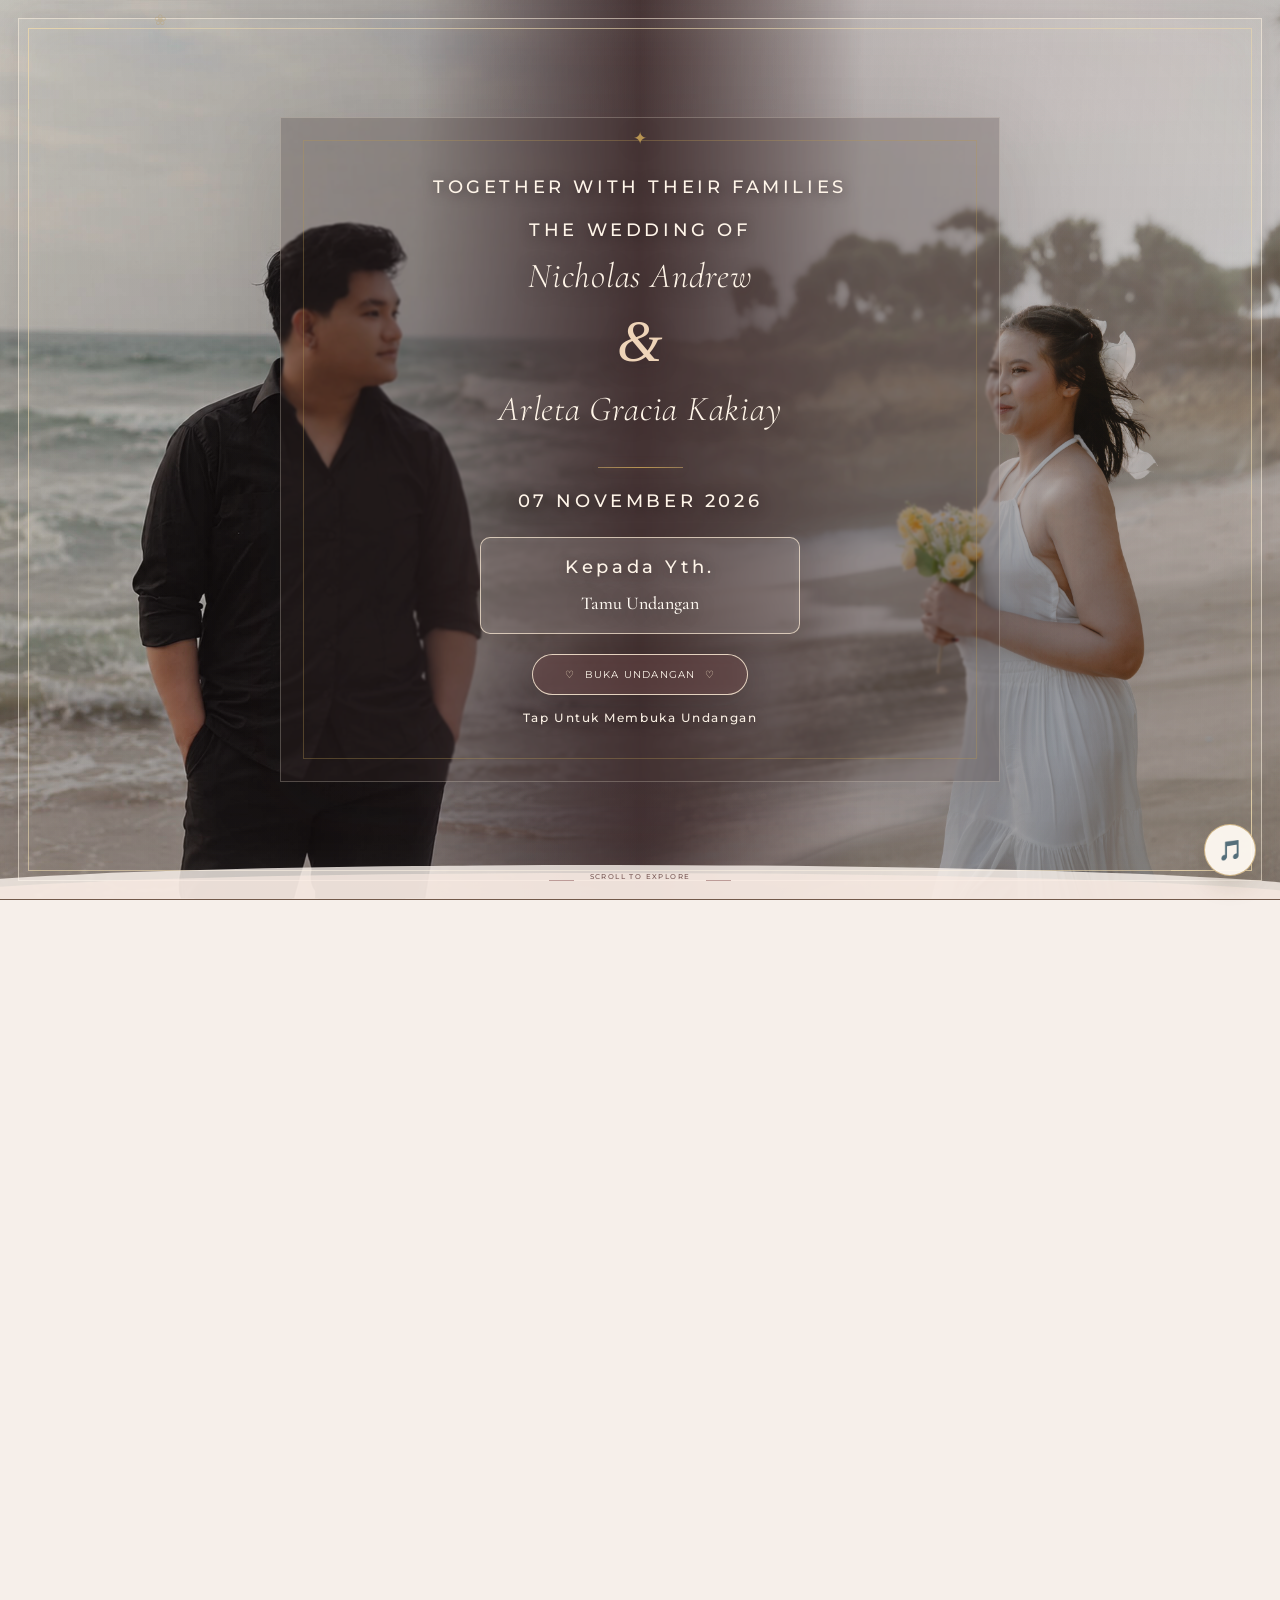
==== commit 5f97a8bc: "Swap cover portrait positions" ====
--- a/index.html
+++ b/index.html
@@ -15,7 +15,7 @@
         rel="stylesheet"
     >
 
-    <link rel="stylesheet" href="style.css?v=cover-fix-20261021">
+    <link rel="stylesheet" href="style.css?v=cover-order-20261021">
 </head>
 
 <body class="scroll-locked">
@@ -69,7 +69,7 @@
 <section class="cover" id="cover">
 
        <img
-        src="assets/images/foto3.jpeg?v=cover-fix-20261021"
+        src="assets/images/foto3.jpeg?v=cover-order-20261021"
         class="cover-photo cover-photo-groom"
         alt=""
     >
--- a/style.css
+++ b/style.css
@@ -22689,3 +22689,18 @@
         flex: 0 0 auto;
     }
 }
+
+/* Show the groom on the left and the bride on the right. */
+#cover .cover-photo-groom {
+    left: 0 !important;
+    right: auto !important;
+    -webkit-mask-image: linear-gradient(90deg, #000 0%, #000 65%, transparent 100%) !important;
+    mask-image: linear-gradient(90deg, #000 0%, #000 65%, transparent 100%) !important;
+}
+
+#cover .cover-photo-bride {
+    left: auto !important;
+    right: 0 !important;
+    -webkit-mask-image: linear-gradient(270deg, #000 0%, #000 65%, transparent 100%) !important;
+    mask-image: linear-gradient(270deg, #000 0%, #000 65%, transparent 100%) !important;
+}
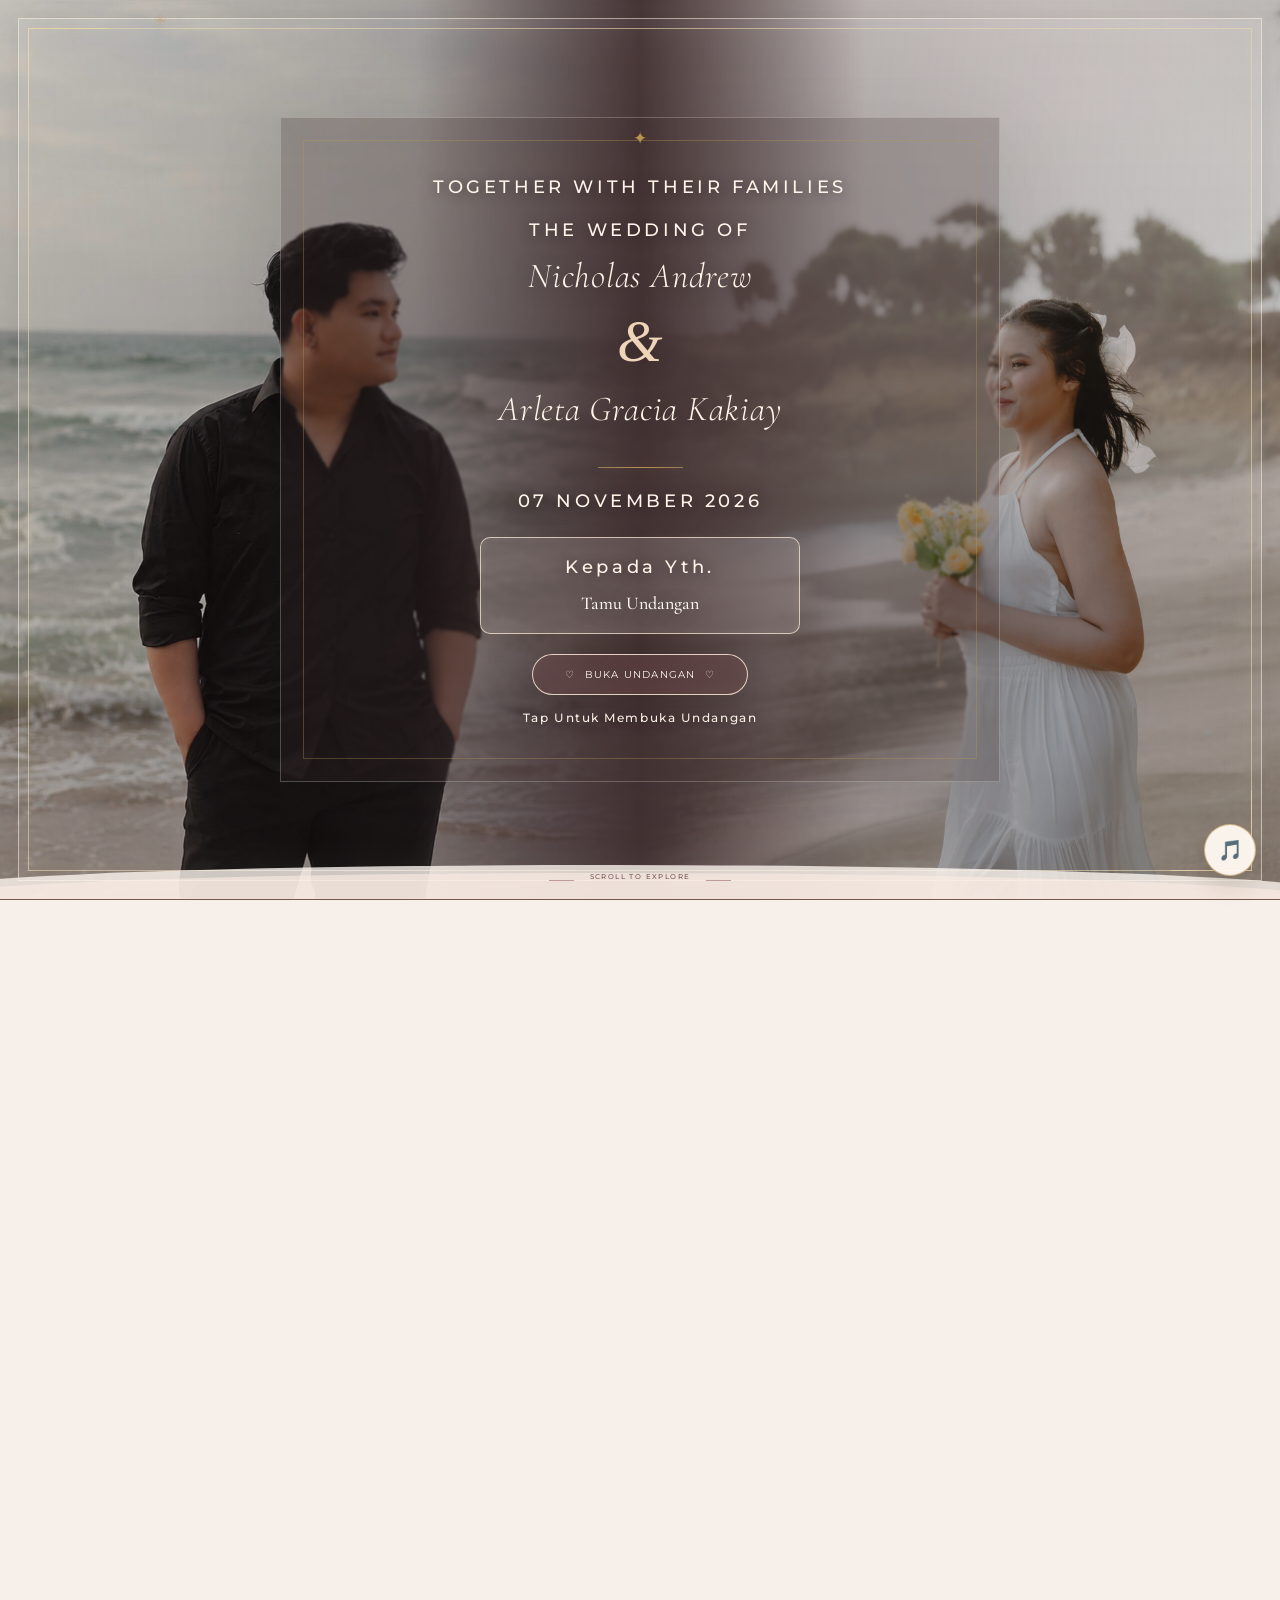
==== commit bf663659: "Align and enlarge the bride cover portrait" ====
--- a/index.html
+++ b/index.html
@@ -15,7 +15,7 @@
         rel="stylesheet"
     >
 
-    <link rel="stylesheet" href="style.css?v=cover-order-20261021">
+    <link rel="stylesheet" href="style.css?v=cover-balance-20261021">
 </head>
 
 <body class="scroll-locked">
--- a/style.css
+++ b/style.css
@@ -22701,6 +22701,14 @@
 #cover .cover-photo-bride {
     left: auto !important;
     right: 0 !important;
+    object-position: center 43% !important;
     -webkit-mask-image: linear-gradient(270deg, #000 0%, #000 65%, transparent 100%) !important;
     mask-image: linear-gradient(270deg, #000 0%, #000 65%, transparent 100%) !important;
 }
+
+@media (max-width: 600px) {
+    #cover .cover-photo-bride {
+        transform: translateY(-7vh) scale(1.15) !important;
+        transform-origin: right center !important;
+    }
+}
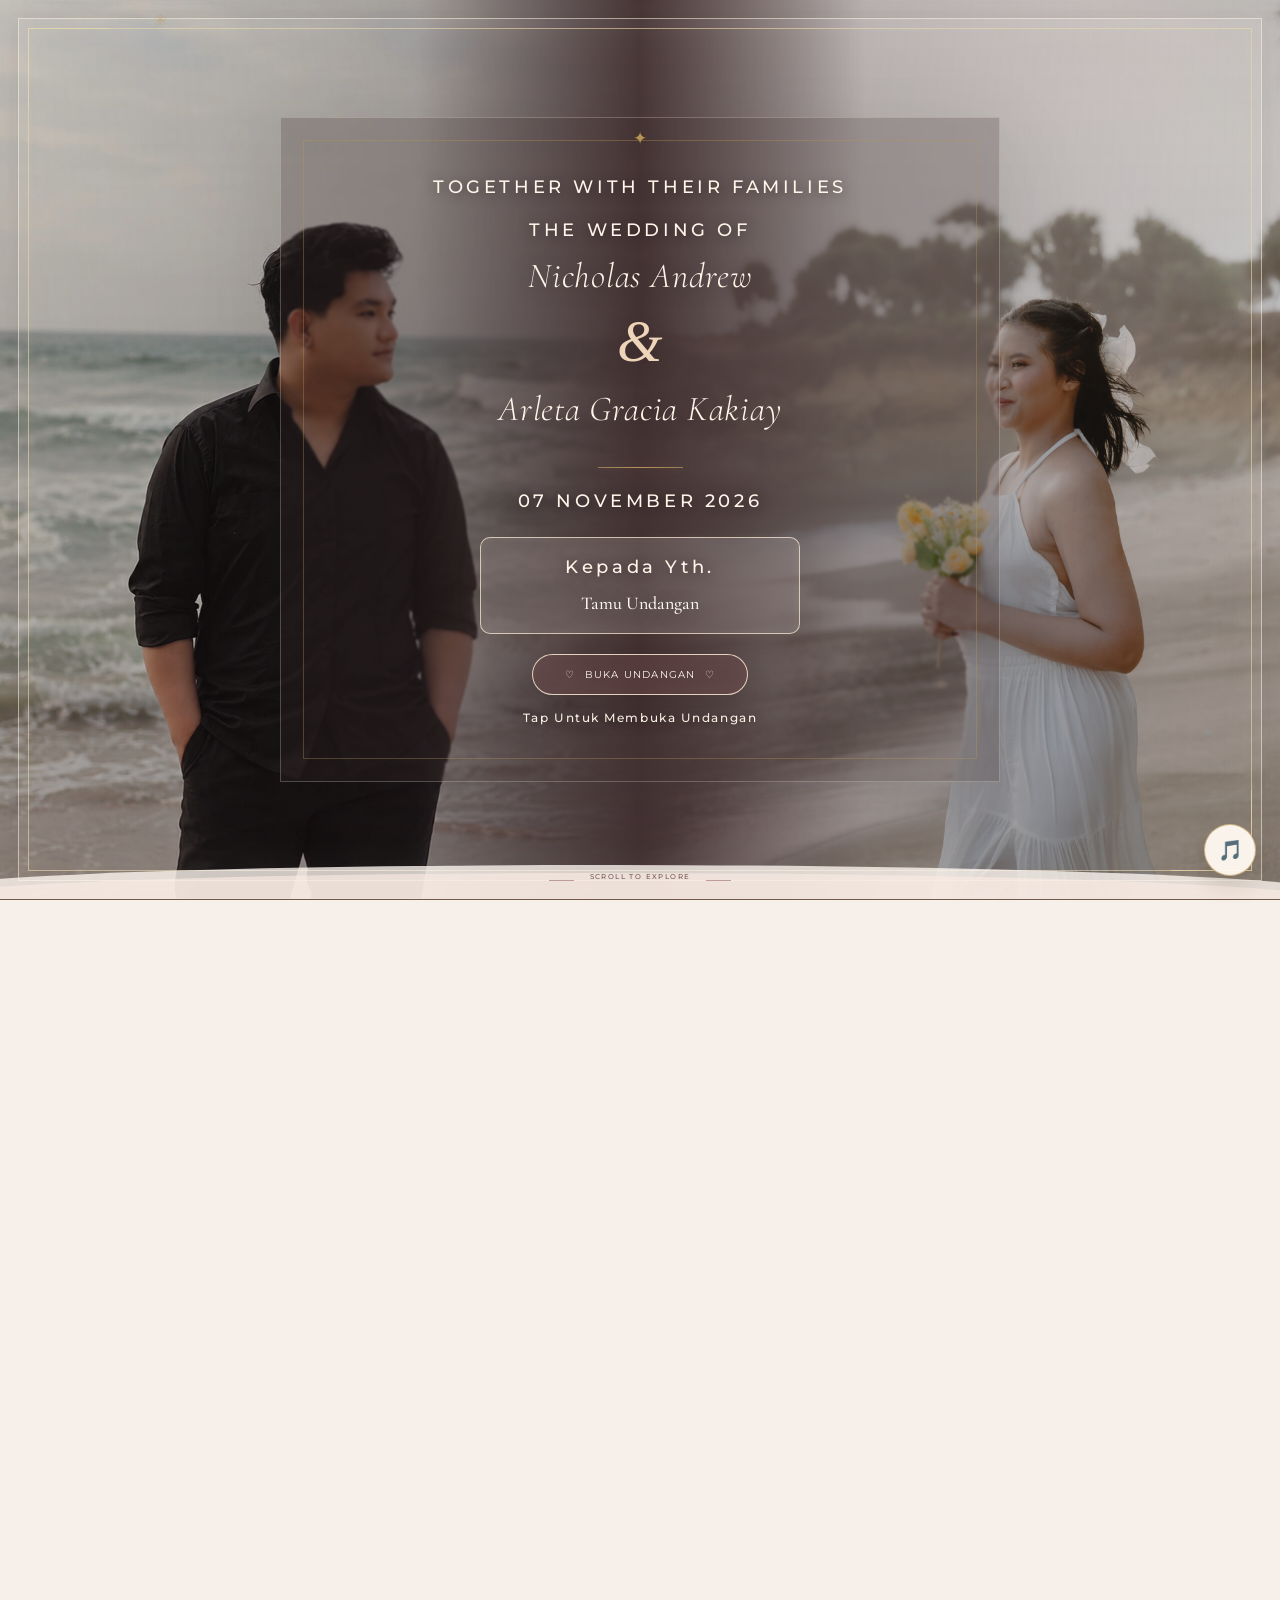
==== commit f9878503: "Align cover faces and shift groom portrait left" ====
--- a/index.html
+++ b/index.html
@@ -15,7 +15,7 @@
         rel="stylesheet"
     >
 
-    <link rel="stylesheet" href="style.css?v=cover-balance-20261021">
+    <link rel="stylesheet" href="style.css?v=cover-balance-3-20261021">
 </head>
 
 <body class="scroll-locked">
--- a/style.css
+++ b/style.css
@@ -22694,6 +22694,7 @@
 #cover .cover-photo-groom {
     left: 0 !important;
     right: auto !important;
+    object-position: 55% 43% !important;
     -webkit-mask-image: linear-gradient(90deg, #000 0%, #000 65%, transparent 100%) !important;
     mask-image: linear-gradient(90deg, #000 0%, #000 65%, transparent 100%) !important;
 }
@@ -22708,7 +22709,7 @@
 
 @media (max-width: 600px) {
     #cover .cover-photo-bride {
-        transform: translateY(-7vh) scale(1.15) !important;
+        transform: translateY(-7vh) scale(1.2) !important;
         transform-origin: right center !important;
     }
 }
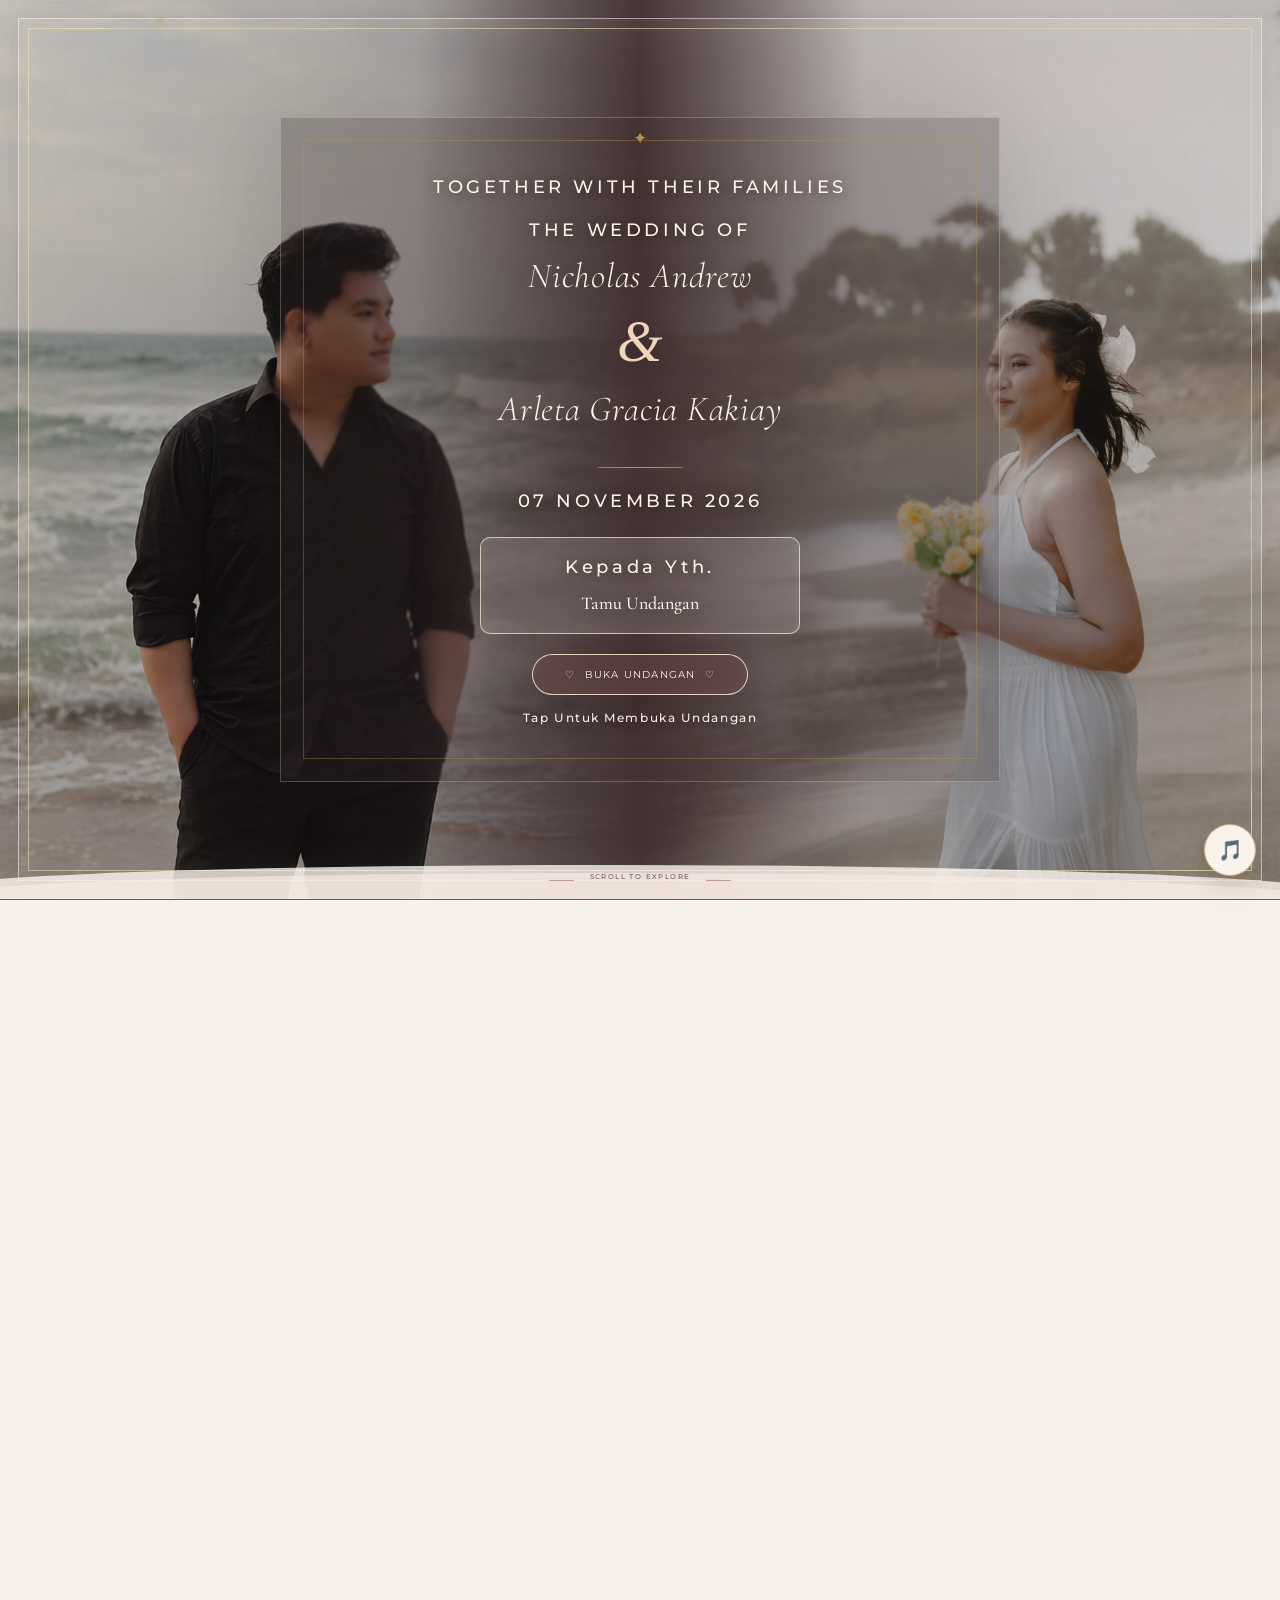
==== commit 66849b97: "Shift groom cover photo slightly left" ====
--- a/index.html
+++ b/index.html
@@ -15,7 +15,7 @@
         rel="stylesheet"
     >
 
-    <link rel="stylesheet" href="style.css?v=cover-balance-3-20261021">
+    <link rel="stylesheet" href="style.css?v=cover-groom-left-20261021">
 </head>
 
 <body class="scroll-locked">
--- a/style.css
+++ b/style.css
@@ -22694,7 +22694,7 @@
 #cover .cover-photo-groom {
     left: 0 !important;
     right: auto !important;
-    object-position: 55% 43% !important;
+    object-position: 58% 43% !important;
     -webkit-mask-image: linear-gradient(90deg, #000 0%, #000 65%, transparent 100%) !important;
     mask-image: linear-gradient(90deg, #000 0%, #000 65%, transparent 100%) !important;
 }
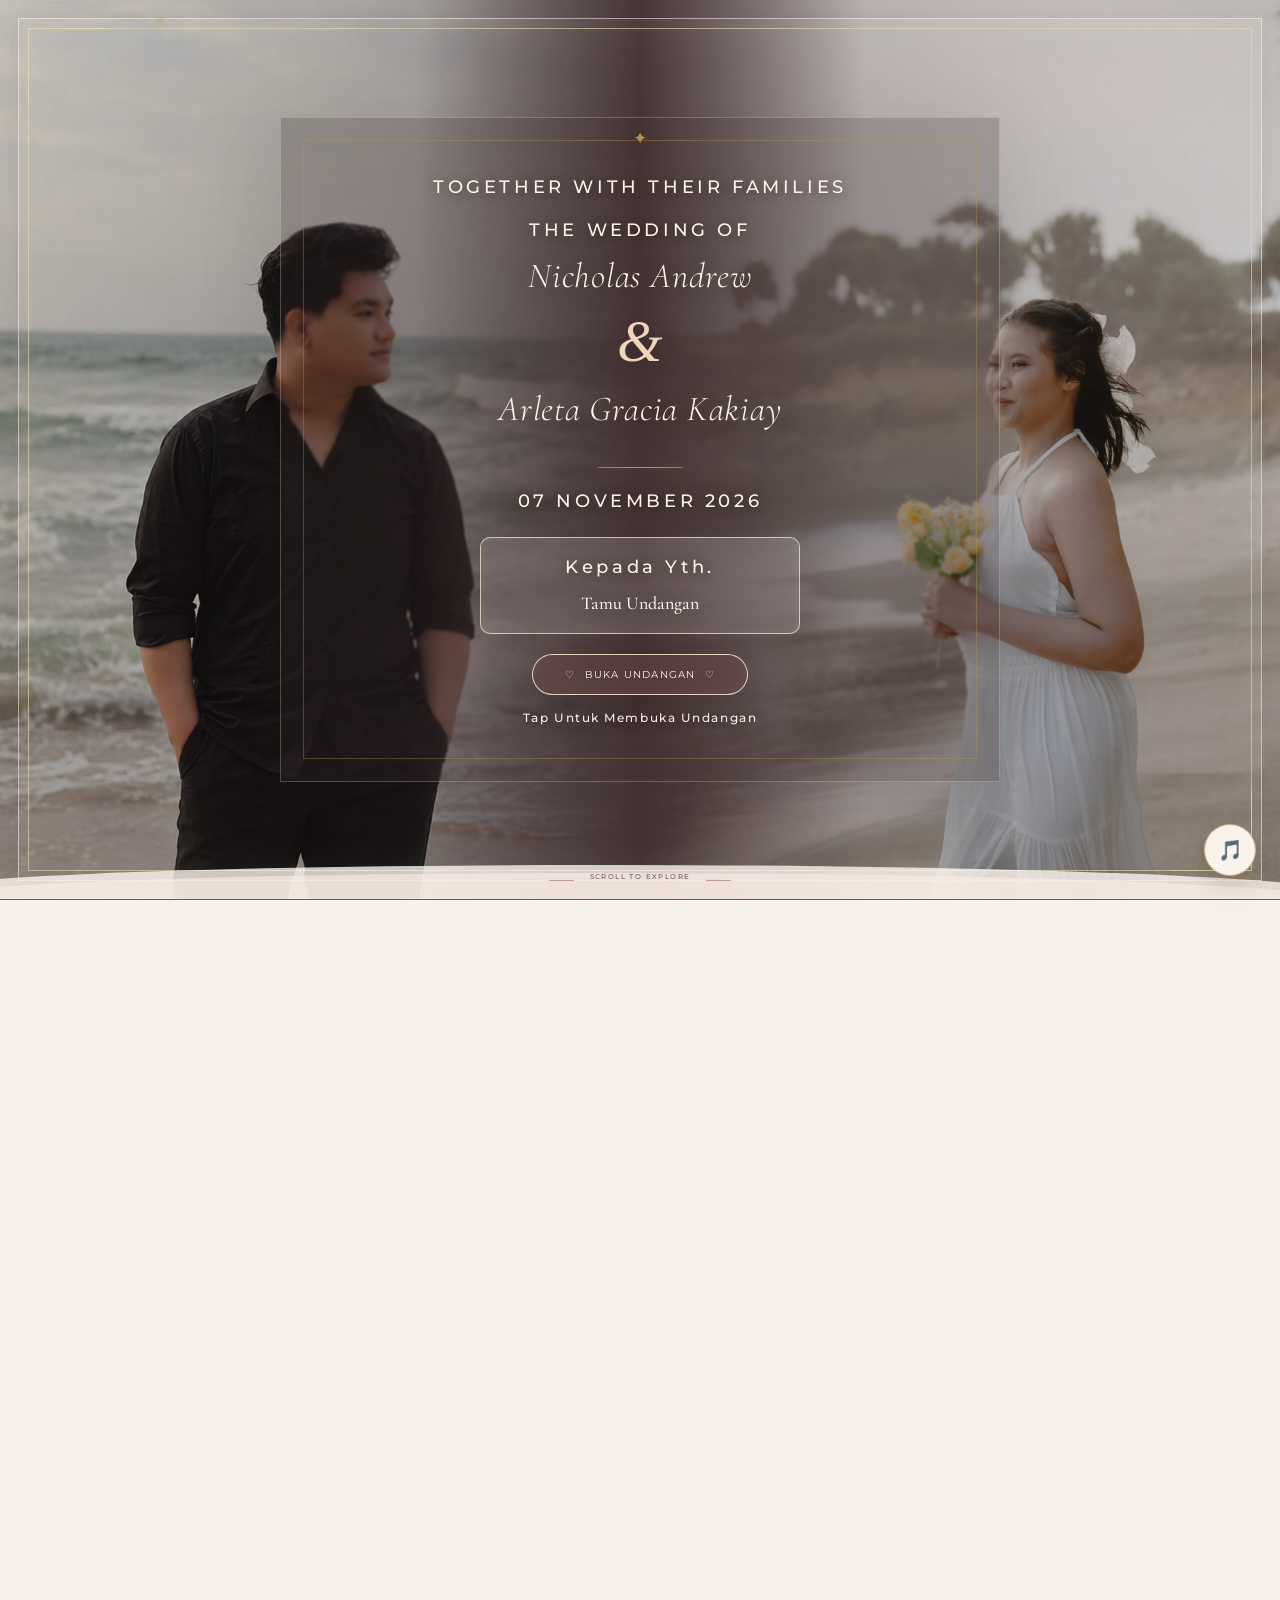
==== commit 8ad41819: "Limit RSVP guest count to one or two" ====
--- a/index.html
+++ b/index.html
@@ -789,31 +789,6 @@
                         2 Orang
                     </option>
 
-                    <option value="3">
-                        3 Orang
-                    </option>
-
-                    <option value="4">
-                        4 Orang
-                    </option>
-
-                    <option value="5">5 Orang</option>
-                    <option value="6">6 Orang</option>
-                    <option value="7">7 Orang</option>
-                    <option value="8">8 Orang</option>
-                    <option value="9">9 Orang</option>
-                    <option value="10">10 Orang</option>
-                    <option value="11">11 Orang</option>
-                    <option value="12">12 Orang</option>
-                    <option value="13">13 Orang</option>
-                    <option value="14">14 Orang</option>
-                    <option value="15">15 Orang</option>
-                    <option value="16">16 Orang</option>
-                    <option value="17">17 Orang</option>
-                    <option value="18">18 Orang</option>
-                    <option value="19">19 Orang</option>
-                    <option value="20">20 Orang</option>
-
                 </select>
 
             </div>
@@ -1212,7 +1187,7 @@
     src="https://cdnjs.cloudflare.com/ajax/libs/qrcodejs/1.0.0/qrcode.min.js"
 ></script>
 
-<script src="script.js"></script>
+<script src="script.js?v=guest-count-2-20261021"></script>
 
 </body>
 
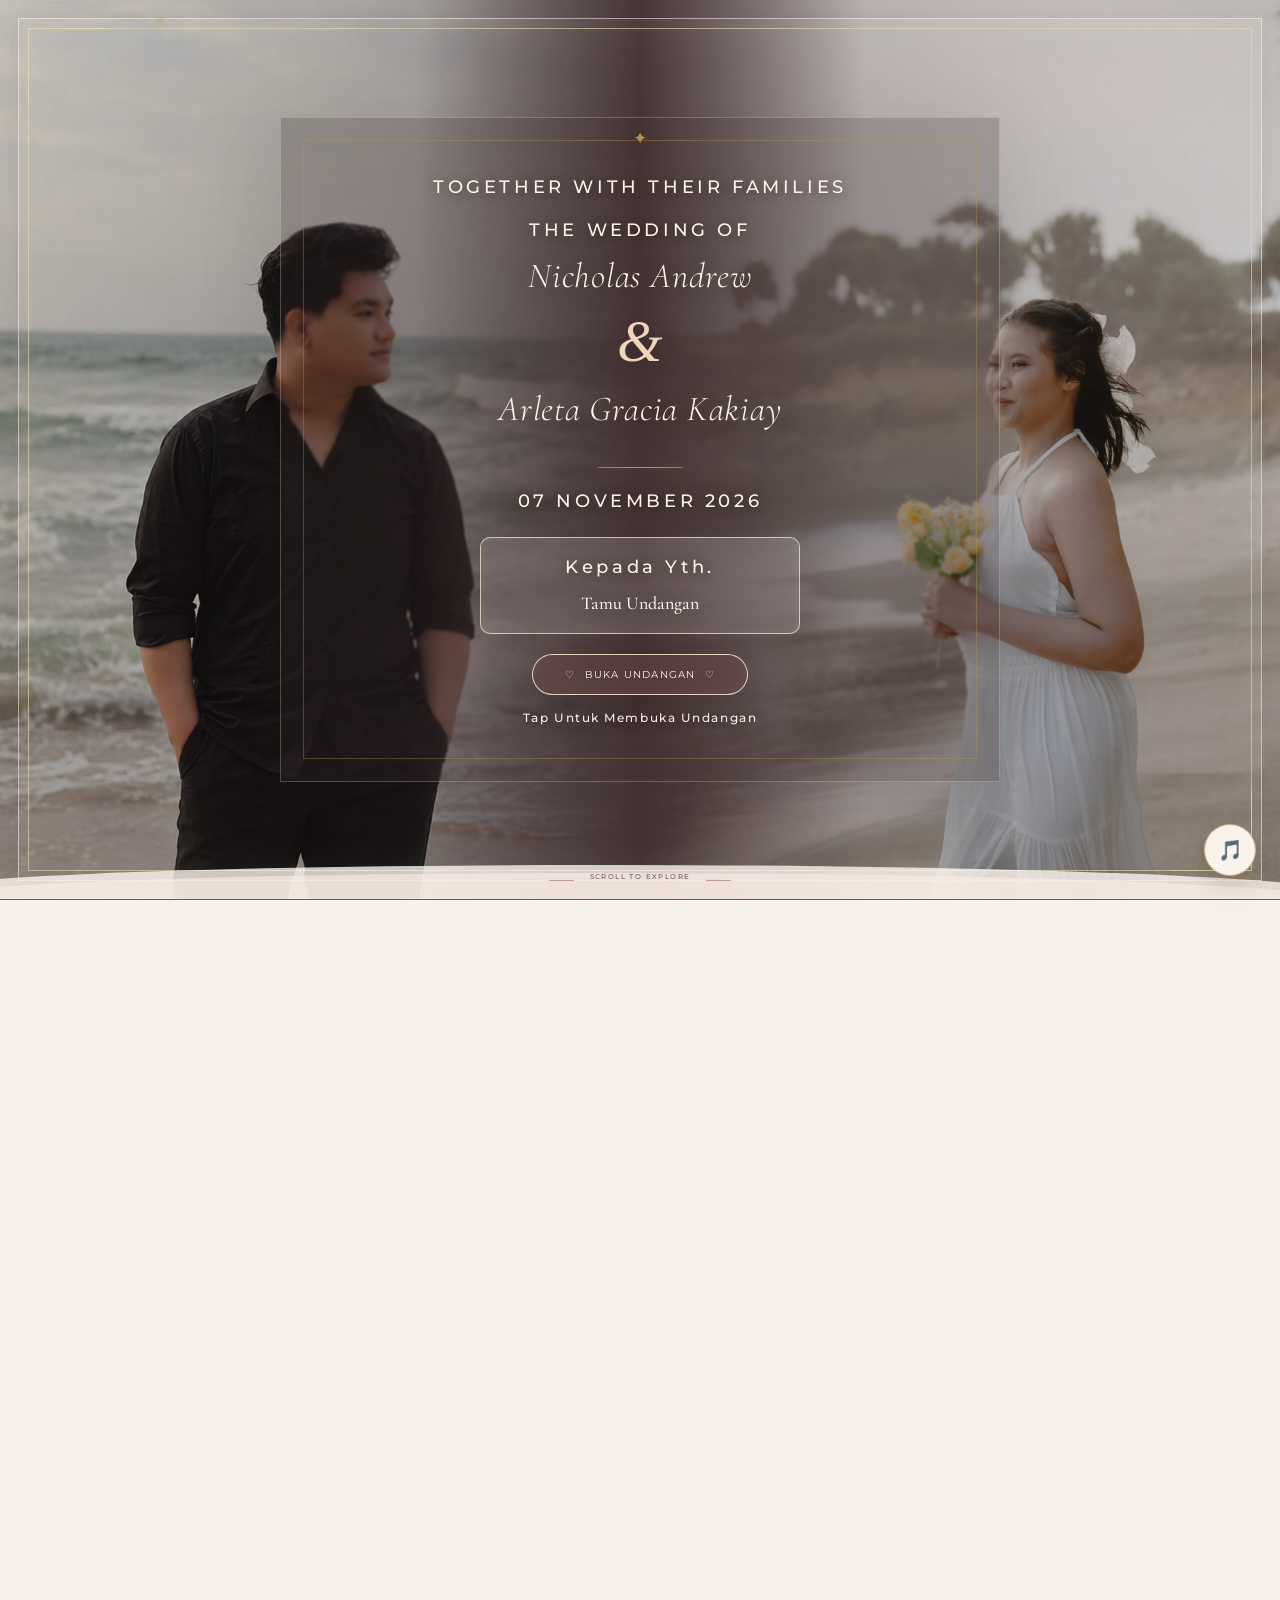
==== commit d4e0945c: "Update wedding gallery photos" ====
--- a/index.html
+++ b/index.html
@@ -567,7 +567,7 @@
             <div class="gallery-item gallery-large">
 
                 <img
-                    src="assets/images/foto1.jpeg"
+                    src="assets/images/foto7.jpeg"
                     alt="Foto Andrew dan Arletta 1"
                     onclick="openGallery(this)"
                 >
@@ -578,7 +578,7 @@
             <div class="gallery-item">
 
                 <img
-                    src="assets/images/foto2.jpeg"
+                    src="assets/images/foto8.jpeg"
                     alt="Foto Andrew dan Arletta 2"
                     onclick="openGallery(this)"
                 >
@@ -589,7 +589,7 @@
             <div class="gallery-item">
 
                 <img
-                    src="assets/images/foto3.jpeg"
+                    src="assets/images/foto9.jpeg"
                     alt="Foto Andrew dan Arletta 3"
                     onclick="openGallery(this)"
                 >
@@ -622,7 +622,7 @@
             <div class="gallery-item">
 
                 <img
-                    src="assets/images/foto6.jpeg"
+                    src="assets/images/foto10.jpeg"
                     alt="Foto Andrew dan Arletta 6"
                     onclick="openGallery(this)"
                 >
